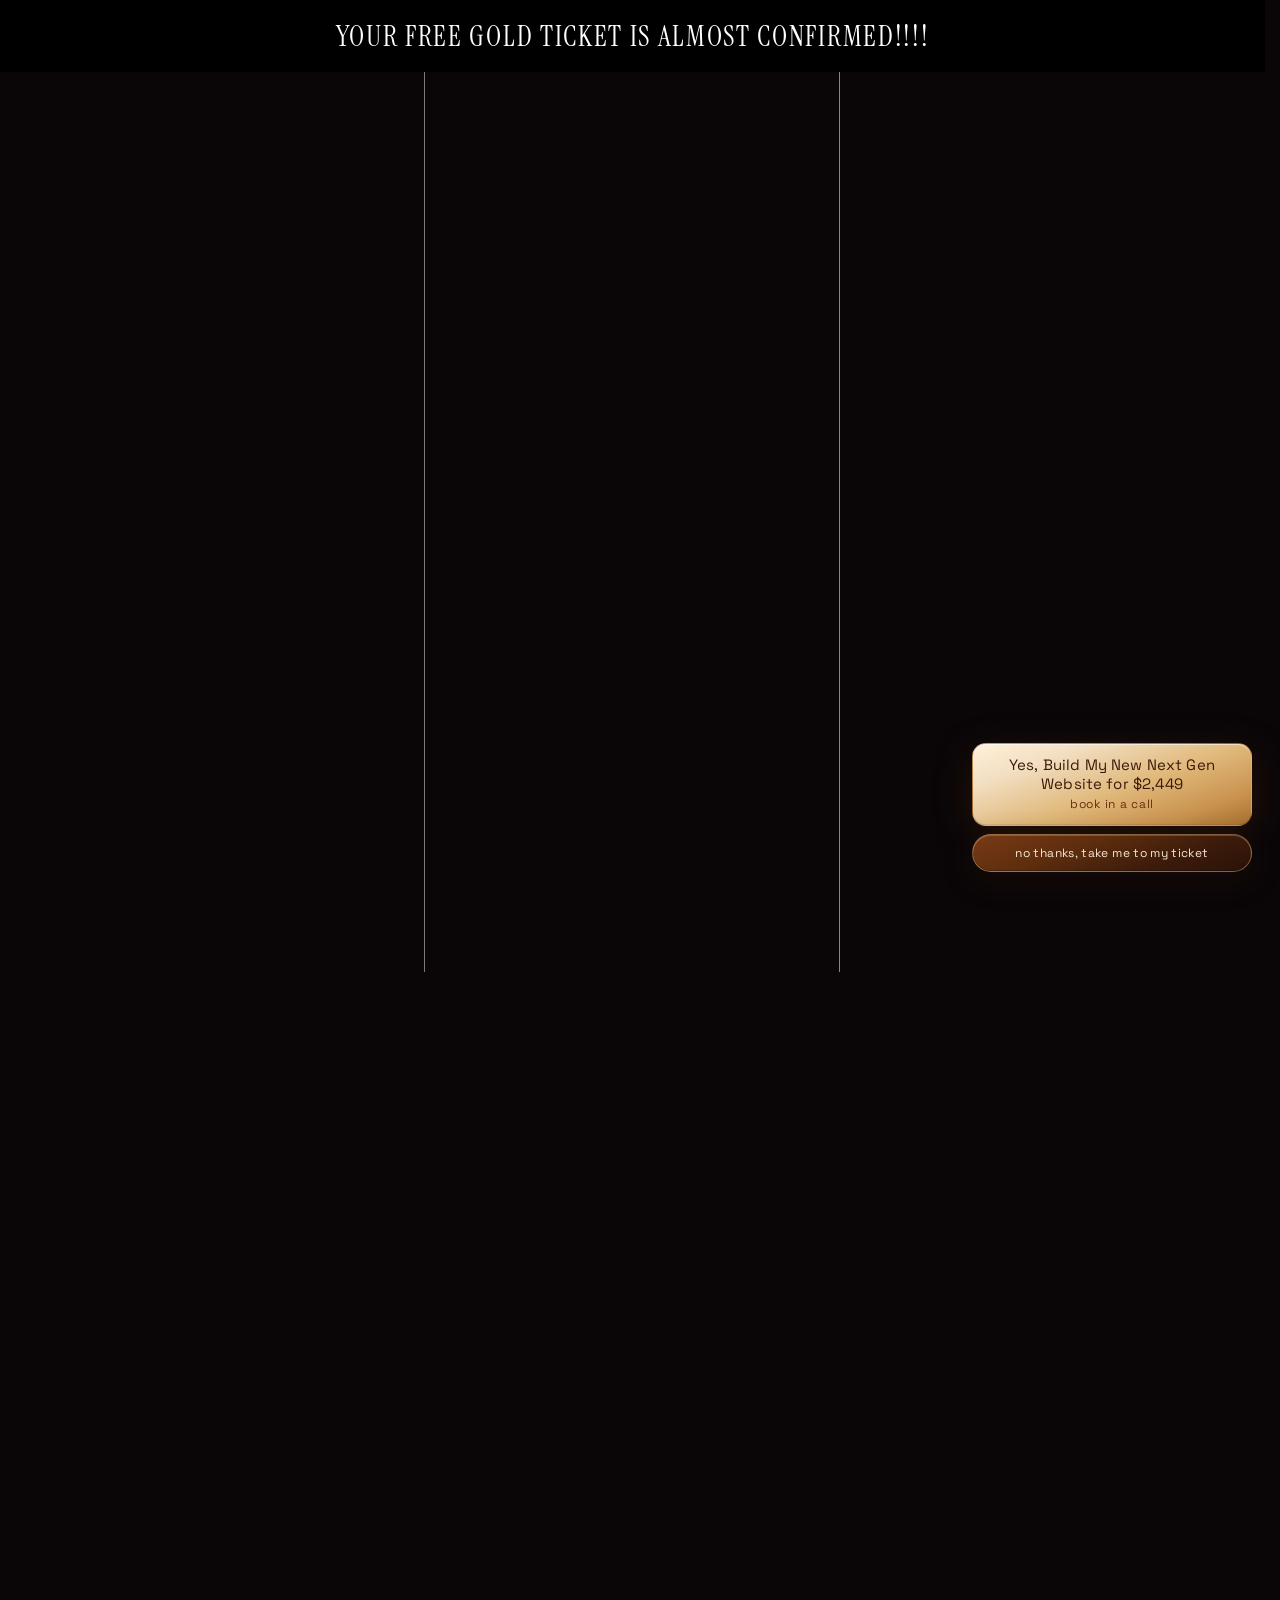
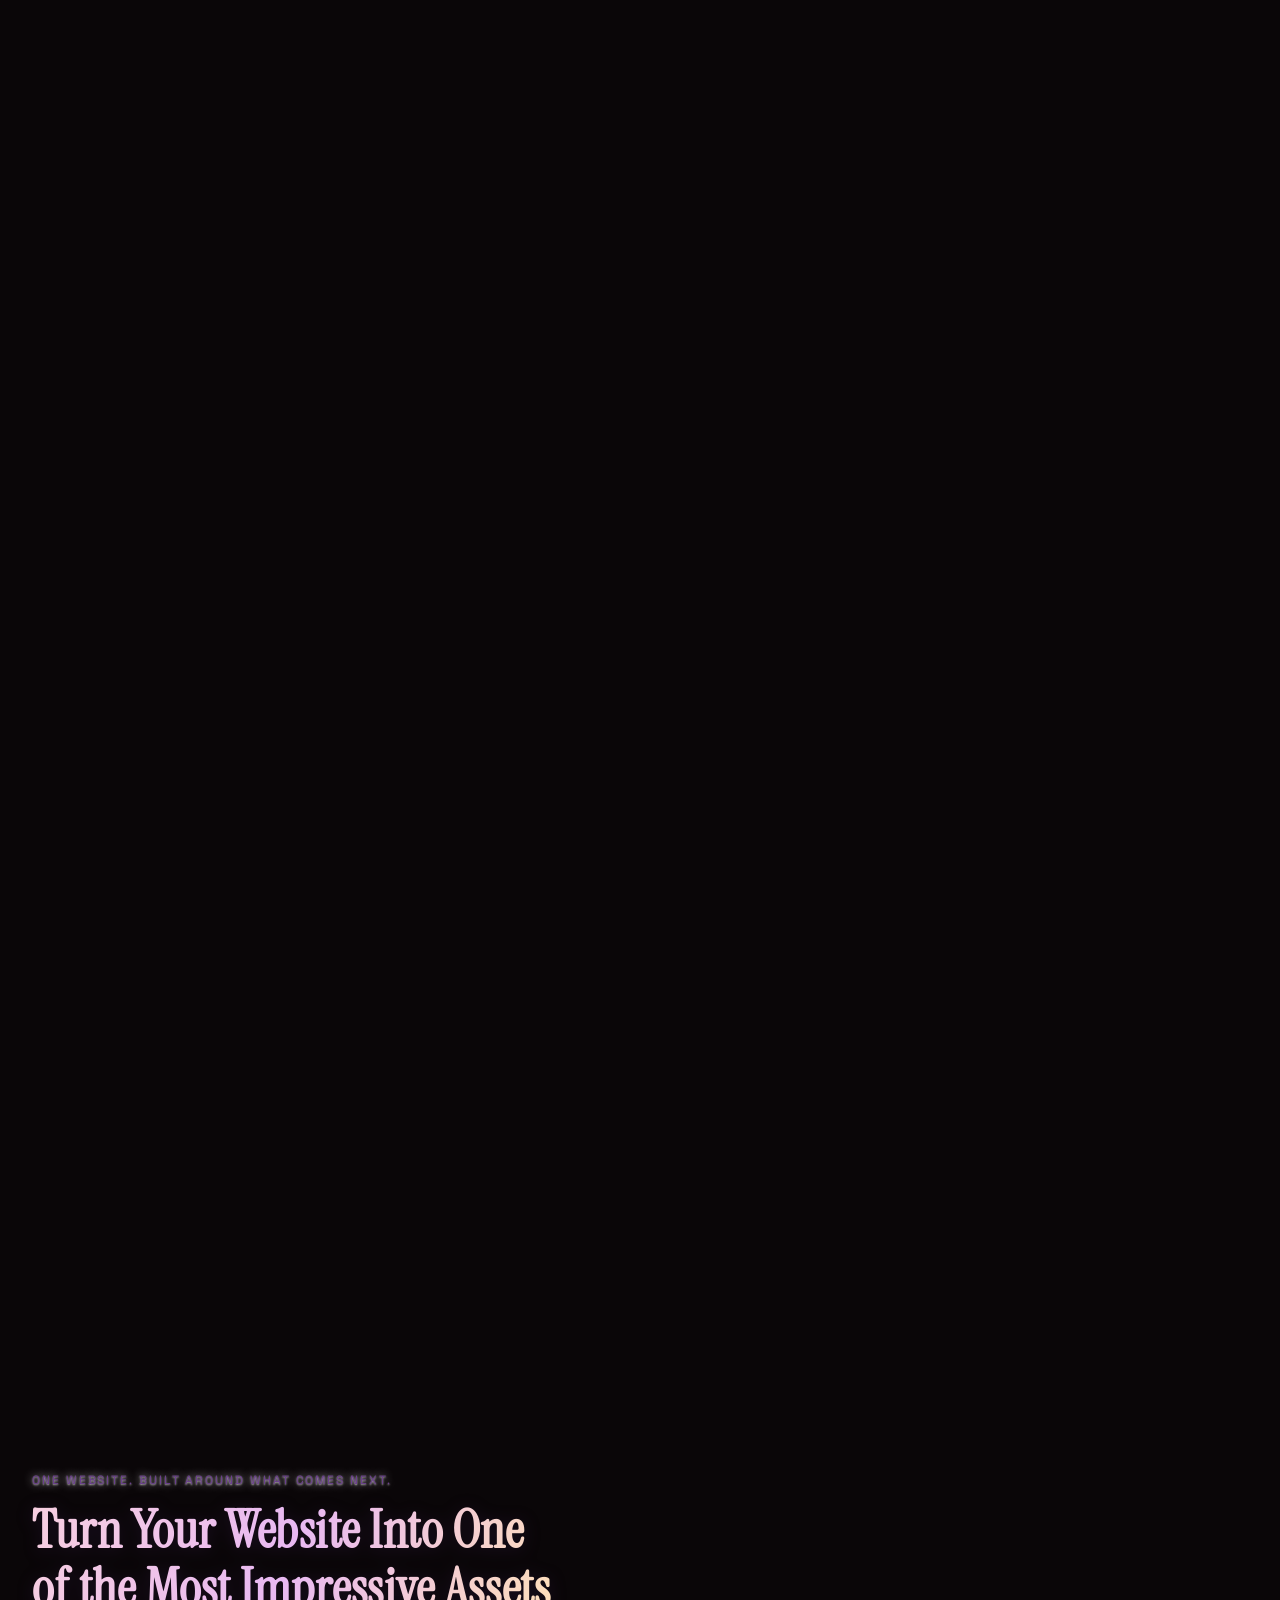
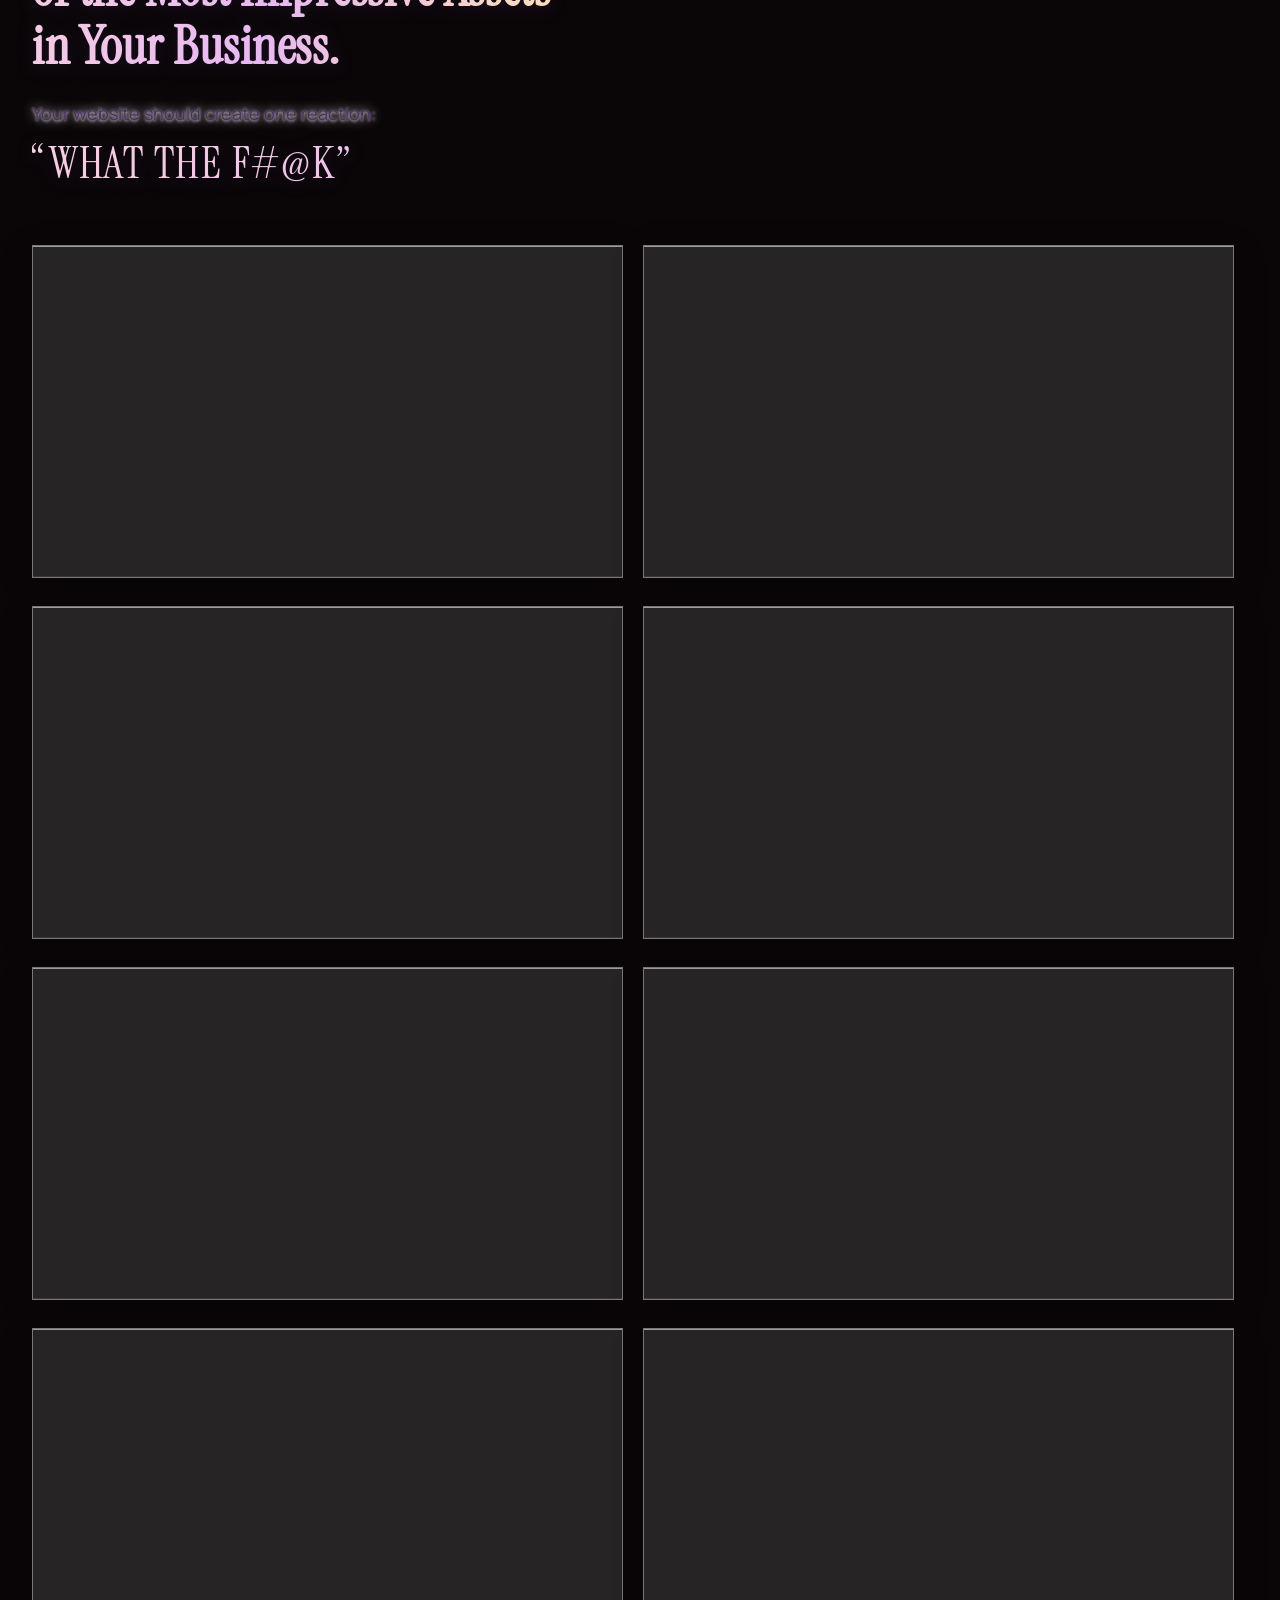
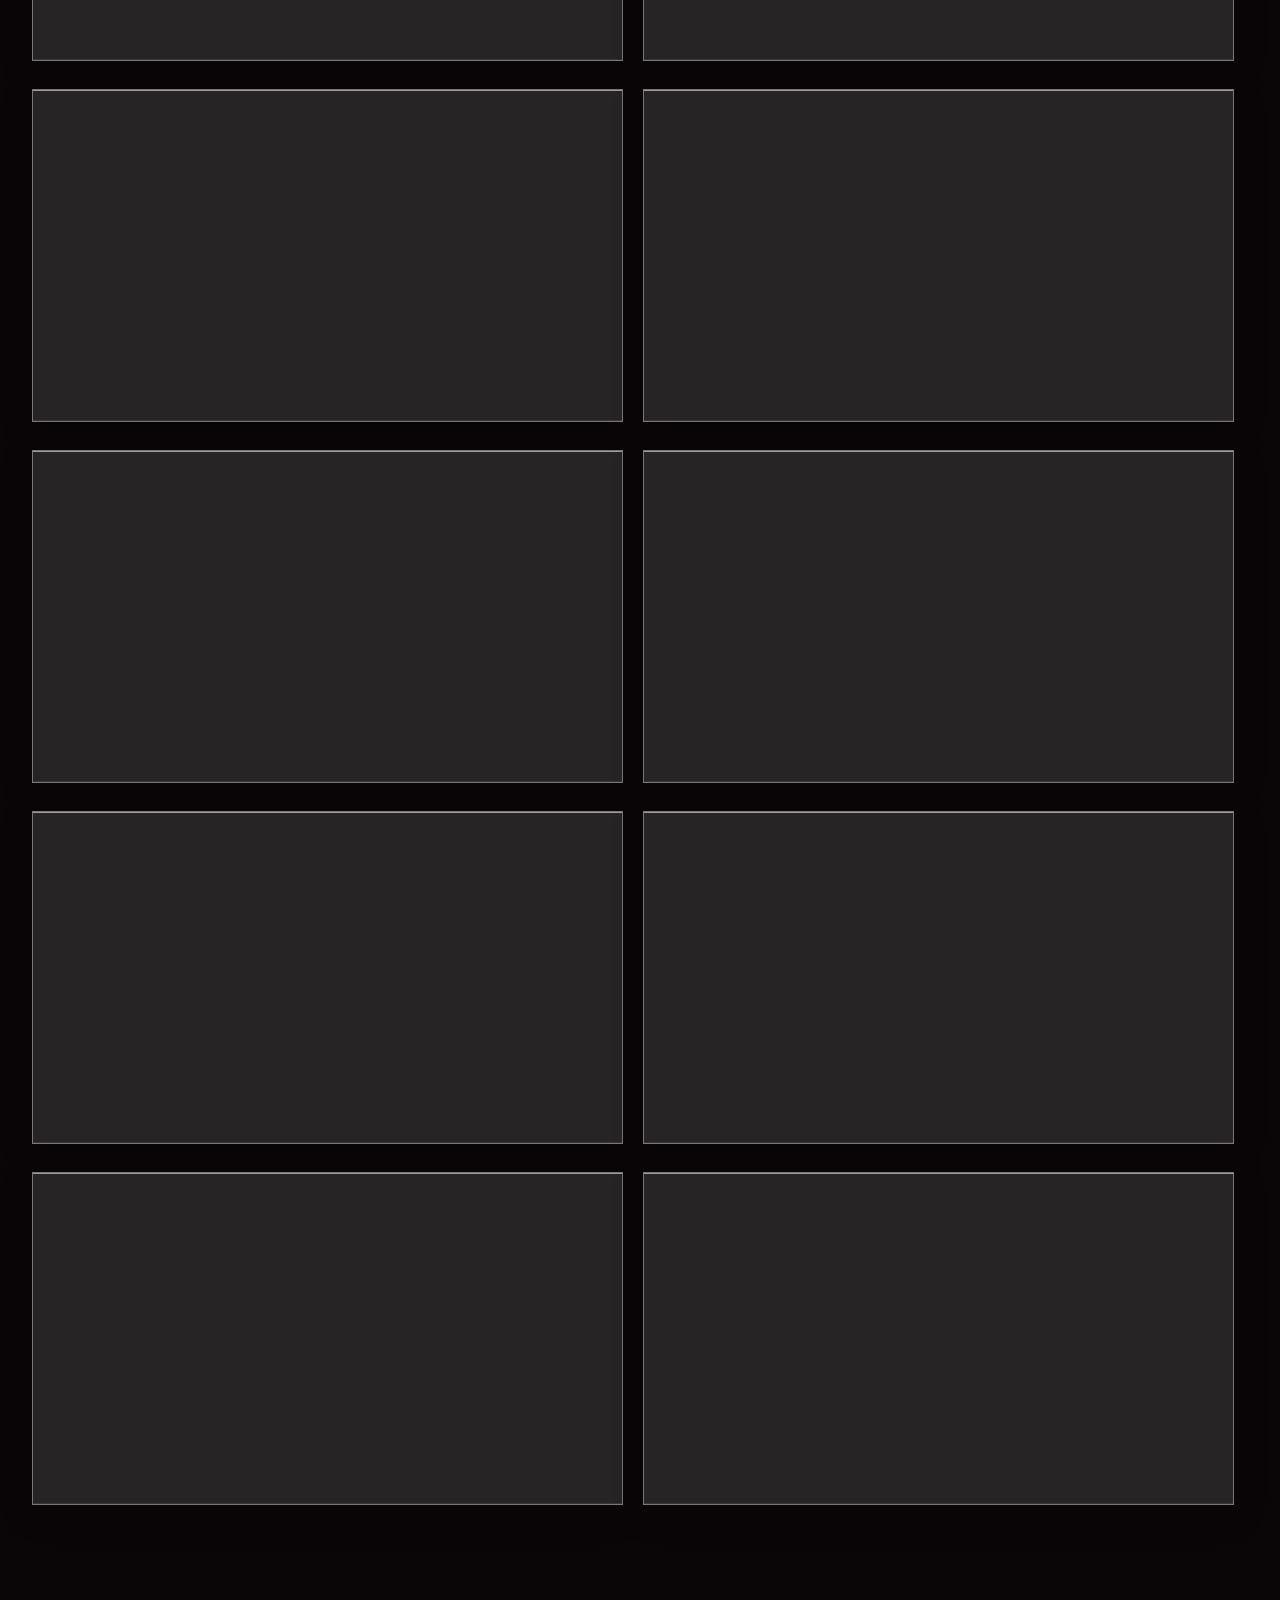
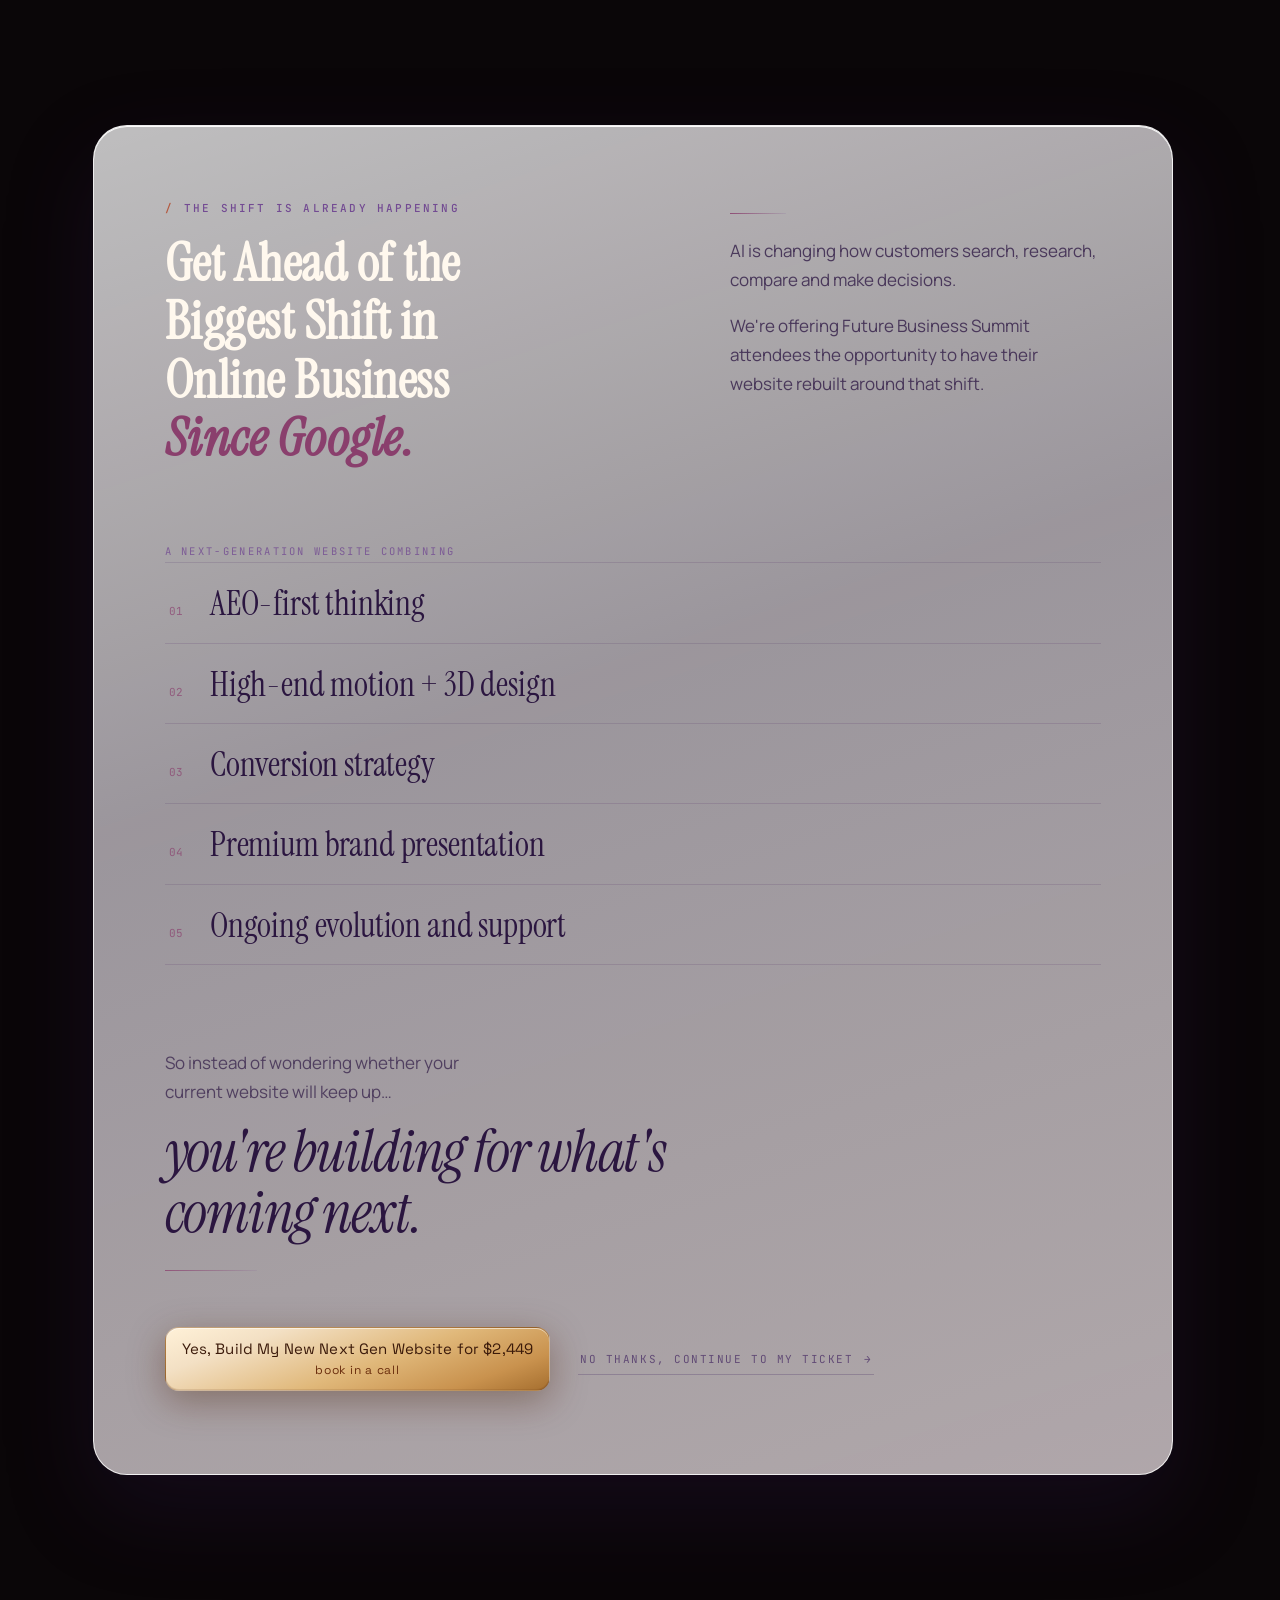
==== index.html @ 2cc58729 "Add branded load screen that masks initial asset loading. Show a spinner and FUTURE BUSINESS SUMMIT " ====
<!DOCTYPE html>
<html lang="en" class="fbs-loading">
<head>
  <meta charset="UTF-8" />
  <meta name="viewport" content="width=device-width, initial-scale=1.0" />
  <title>Future Business Summit — Exclusive $2,499 Website Offer</title>
  <meta name="description" content="Future Business Summit exclusive: unlock a cinematic 2028-ready website experience for $2,499. Book a call to claim your spot before your gold ticket is confirmed." />
  <meta name="application-name" content="Future Business Summit" />
  <meta name="apple-mobile-web-app-title" content="Future Business Summit" />
  <meta name="theme-color" content="#0a0608" />
  <meta property="og:title" content="Future Business Summit — Exclusive $2,499 Website Offer" />
  <meta property="og:description" content="Unlock a cinematic, conversion-focused website built for how customers discover businesses in 2028. Exclusive Future Business Summit offer — $2,499." />
  <meta property="og:type" content="website" />
  <meta property="og:site_name" content="Future Business Summit" />
  <meta name="twitter:card" content="summary_large_image" />
  <meta name="twitter:title" content="Future Business Summit — Exclusive $2,499 Website Offer" />
  <meta name="twitter:description" content="Unlock a cinematic, conversion-focused website for $2,499. Exclusive Future Business Summit offer — book a call to claim your spot." />
  <link rel="icon" href="favicon.svg" type="image/svg+xml" />
  <link rel="apple-touch-icon" href="favicon.svg" />
  <link rel="preconnect" href="https://fonts.googleapis.com" />
  <link rel="preconnect" href="https://fonts.gstatic.com" crossorigin />
  <link rel="preconnect" href="https://assets.cdn.filesafe.space" crossorigin />
  <link rel="preconnect" href="https://flick-award-65707097.figma.site" crossorigin />
  <link rel="dns-prefetch" href="https://cdn.jsdelivr.net" />
  <link href="https://fonts.googleapis.com/css2?family=Instrument+Serif:ital,wght@0,400;1,400&family=Manrope:wght@400;500;600;700&family=Space+Grotesk:wght@400;500;600&family=JetBrains+Mono:wght@400;500&display=swap" rel="stylesheet" />
  <link rel="stylesheet" href="styles.css" />
  <noscript>
    <style>
      .fbs-preloader { display: none !important; }
      html.fbs-loading { overflow: auto !important; }
    </style>
  </noscript>
</head>
<body>
  <div class="fbs-preloader" id="fbs-preloader" role="status" aria-live="polite" aria-label="Loading Future Business Summit">
    <div class="fbs-preloader-inner">
      <span class="fbs-loader" aria-hidden="true">
        <span class="fbs-loader-box"></span>
        <span class="fbs-loader-box fbs-loader-box-delay"></span>
      </span>

      <p class="fbs-preloader-line fbs-preloader-line-a">FUTURE</p>
      <p class="fbs-preloader-line fbs-preloader-line-b">BUSINESS SUMMIT</p>
    </div>

    <div class="fbs-preloader-progress" aria-hidden="true"><span id="fbs-preloader-bar"></span></div>
  </div>

  <section class="ticket-banner" aria-label="Gold ticket confirmation">
    <p class="ticket-banner-text">YOUR FREE GOLD TICKET IS ALMOST CONFIRMED!!!!</p>
  </section>

  <!-- One continuous sky for portal + portfolio (no section seam) -->
  <div class="fbs-shared-sky" data-ref="sharedSky" aria-hidden="true">
    <div class="wonder-world" data-ref="world">
      <img src="https://flick-award-65707097.figma.site/_assets/v11/4f4f0651516e75fbfeebf87e12be372c0683a7fd.png" alt="" decoding="async" fetchpriority="high" />
    </div>
    <div class="wonder-clouds" data-ref="clouds">
      <img src="https://flick-award-65707097.figma.site/_assets/v11/fb811f79bccceab1c4cdbb81b5524632cffc9c52.png" alt="" decoding="async" loading="lazy" />
    </div>
  </div>

  <div id="wonder-experience">
    <div class="wonder-sticky">

      <!-- PORTAL -->
      <div class="wonder-portal" data-ref="portal">
        <img src="https://flick-award-65707097.figma.site/_assets/v11/bbc8d4f1308d5df012c4b0a657b44c6d92609c24.png" alt="" decoding="async" fetchpriority="high" />
      </div>

      <!-- CURTAIN LEFT -->
      <div class="wonder-curtain wonder-curtain-left" data-ref="curtainLeft">
        <img src="https://flick-award-65707097.figma.site/_assets/v11/535b5bc4f8b600a7758bc74dc3540f405f0b89a6.png" alt="" decoding="async" fetchpriority="high" />
      </div>

      <!-- CURTAIN RIGHT -->
      <div class="wonder-curtain wonder-curtain-right" data-ref="curtainRight">
        <img src="https://flick-award-65707097.figma.site/_assets/v11/ab14033a7fe6dcedbae303726331b6a26d9d201c.png" alt="" decoding="async" fetchpriority="high" />
      </div>

      <!-- SCENE 1 UI -->
      <div class="wonder-scene1" data-ref="scene1">

        <!-- DESKTOP (xl+) -->
        <div class="wonder-s1-desktop">
          <div class="wonder-s1-heading wonder-enter" data-enter="heading">
            <h1>EXCLUSIVE FUTURE BUSINESS SUMMIT OFFER</h1>
            <p class="wonder-subhead">Give Your Business a Website That Feels Like 2028, Not 2018.</p>
            <p class="wonder-body">A premium, next-generation website with cinematic motion, 3D experiences, conversion-focused design, and AEO built in.</p>
          </div>
          <div class="wonder-s1-cards wonder-enter wonder-hero-videos" data-enter="cards"></div>
        </div>

        <!-- TABLET -->
        <div class="wonder-s1-tablet wonder-enter" data-enter="heading">
          <h1>EXCLUSIVE FUTURE BUSINESS SUMMIT OFFER</h1>
          <p class="wonder-subhead">Give Your Business a Website That Feels Like 2028, Not 2018.</p>
          <p class="wonder-body">A premium, next-generation website with cinematic motion, 3D experiences, conversion-focused design, and AEO built in.</p>
          <div class="wonder-s1-cards-tablet wonder-hero-videos"></div>
        </div>

        <!-- MOBILE -->
        <div class="wonder-s1-mobile wonder-enter" data-enter="heading">
          <div class="wonder-s1-mobile-copy">
            <h1>EXCLUSIVE FUTURE BUSINESS SUMMIT OFFER</h1>
            <p class="wonder-subhead">Give Your Business a Website That Feels Like 2028, Not 2018.</p>
            <p class="wonder-body">A premium, next-generation website with cinematic motion, 3D experiences, conversion-focused design, and AEO built in.</p>
          </div>
          <div class="wonder-s1-cards-mobile wonder-hero-videos"></div>
        </div>

        <!-- SLIDER DOTS -->
        <div class="wonder-dots wonder-enter" data-enter="dots">
          <span class="wonder-dot wonder-dot-active"></span>
          <span class="wonder-dot"></span>
          <span class="wonder-dot"></span>
          <span class="wonder-dot"></span>
        </div>

        <!-- SCROLL CUE -->
        <div class="wonder-scroll-cue wonder-enter" data-enter="cue">
          <span class="wonder-scroll-label">SCROLL AND SEE OUR PROJECTS AND WHAT WE CAN BUILD</span>
          <span class="wonder-scroll-chevron">
            <svg width="12" height="8" viewBox="0 0 12 8" fill="none" xmlns="http://www.w3.org/2000/svg">
              <path d="M1 1.5l5 4.5 5-4.5" stroke="rgba(255,255,255,0.7)" stroke-width="1.5" stroke-linecap="round" stroke-linejoin="round"/>
            </svg>
          </span>
        </div>
      </div>

      <!-- SCENE 2 UI — cloudy reveal after portal -->
      <div class="wonder-scene2" data-ref="scene2">
        <div class="wonder-s2-header">
          <h2>HOW 2028 WEBSITES LOOKS LIKE</h2>
          <p>Built to impress your audience. Built to be understood by AI. Built to evolve.</p>
          <p class="wonder-scroll-work">SCROLL AND SEE OUR PROJECTS AND WHAT WE CAN BUILD</p>
        </div>
      </div>

    </div>
  </div>

  <!-- Always-floating CTAs -->
  <div class="wonder-float-ctas">
    <a href="https://api.leadconnectorhq.com/widget/bookings/veres-reveur-personal-calendar-g52rwhburwkmako" class="wonder-offer-btn" target="_blank" rel="noopener noreferrer">
      <span class="wonder-offer-btn-title wonder-offer-btn-title-full">Yes, Build My New Next Gen Website for $2,449</span>
      <span class="wonder-offer-btn-title wonder-offer-btn-title-short">Yes, Build My Website for $2,449</span>
      <span class="wonder-offer-btn-sub">book in a call</span>
    </a>
    <a href="https://theprojectstarlit.com/gold-next-steps" class="wonder-ticket-btn">no thanks, take me to my ticket</a>
  </div>

  <!-- Same sky continues underneath — only content changes -->
  <main class="fbs-page">
    <section class="fbs-section fbs-portfolio" id="fbs-portfolio">
      <div class="fbs-portfolio-inner">
        <p class="fbs-eyebrow">One Website. Built Around What Comes Next.</p>
        <h2 class="fbs-gradient-text">Turn Your Website Into One of the Most Impressive Assets in Your Business.</h2>
        <p class="fbs-lead">Your website should create one reaction:</p>
        <p class="fbs-reaction fbs-gradient-text">“WHAT THE F#@K”</p>

        <div class="fbs-portfolio-grid" id="fbs-portfolio-grid"></div>

        <section class="fbs-shift" id="fbs-shift" aria-labelledby="fbs-shift-heading">
          <div class="fbs-shift-veil" aria-hidden="true"></div>

          <div class="fbs-shift-top">
            <div class="fbs-shift-headline">
              <p class="fbs-shift-kicker">
                <span class="fbs-shift-kicker-mark">/</span> The shift is already happening
              </p>
              <h2 id="fbs-shift-heading" class="fbs-shift-title">
                Get Ahead of the Biggest Shift in Online Business
                <em>Since Google.</em>
              </h2>
            </div>

            <div class="fbs-shift-note">
              <span class="fbs-shift-note-rule" aria-hidden="true"></span>
              <p class="fbs-shift-body">
                AI is changing how customers search, research, compare and make decisions.
              </p>
              <p class="fbs-shift-body">
                We're offering Future Business Summit attendees the opportunity to have their
                website rebuilt around that shift.
              </p>
            </div>
          </div>

          <div class="fbs-shift-index">
            <p class="fbs-shift-index-label">A next-generation website combining</p>
            <ol class="fbs-shift-list">
              <li><span class="fbs-shift-num">01</span><span class="fbs-shift-item">AEO-first thinking</span></li>
              <li><span class="fbs-shift-num">02</span><span class="fbs-shift-item">High-end motion + 3D design</span></li>
              <li><span class="fbs-shift-num">03</span><span class="fbs-shift-item">Conversion strategy</span></li>
              <li><span class="fbs-shift-num">04</span><span class="fbs-shift-item">Premium brand presentation</span></li>
              <li><span class="fbs-shift-num">05</span><span class="fbs-shift-item">Ongoing evolution and support</span></li>
            </ol>
          </div>

          <div class="fbs-shift-outro">
            <p class="fbs-shift-close">
              So instead of wondering whether your current website will keep up…
            </p>
            <p class="fbs-shift-close-em">
              you're building for what's coming next.
            </p>
          </div>

          <div class="fbs-shift-actions">
            <a
              href="https://api.leadconnectorhq.com/widget/bookings/veres-reveur-personal-calendar-g52rwhburwkmako"
              class="wonder-offer-btn fbs-shift-offer"
              target="_blank"
              rel="noopener noreferrer"
            >
              <span class="wonder-offer-btn-title">Yes, Build My New Next Gen Website for $2,449</span>
              <span class="wonder-offer-btn-sub">book in a call</span>
            </a>
            <a href="https://theprojectstarlit.com/gold-next-steps" class="fbs-shift-ticket">
              <span>No thanks, continue to my ticket</span>
              <span class="fbs-shift-ticket-arrow" aria-hidden="true">→</span>
            </a>
          </div>
        </section>
      </div>
    </section>
  </main>

  <script src="preloader.js" defer></script>
  <script src="https://cdn.jsdelivr.net/npm/lenis@1.1.18/dist/lenis.min.js" defer></script>
  <script src="script.js" defer></script>
  <script src="cursor-follower.js" defer></script>
</body>
</html>
---- styles.css ----
/* Cursor trail overlay — never intercepts clicks / scroll */
#cursor-follower {
  position: fixed;
  inset: 0;
  z-index: 120;
  pointer-events: none;
  overflow: hidden;
}

#cursor-follower svg {
  display: block;
  width: 100%;
  height: 100%;
  overflow: visible;
}

*, *::before, *::after { box-sizing: border-box; }

html, body {
  background: #0a0608;
  scroll-behavior: auto;
  margin: 0;
  padding: 0;
}

body {
  font-family: 'Manrope', sans-serif;
  -webkit-font-smoothing: antialiased;
}

html {
  scrollbar-gutter: stable;
}

/* Lenis — keep native scroll height, avoid fighting browser smooth-scroll */
html.lenis,
html.lenis body {
  height: auto;
}

.lenis.lenis-smooth {
  scroll-behavior: auto !important;
}

.lenis.lenis-stopped {
  overflow: hidden;
}

/* ── Preloader ── */
html.fbs-loading,
html.fbs-loading body {
  overflow: hidden;
}

.fbs-preloader {
  position: fixed;
  inset: 0;
  z-index: 999;
  display: flex;
  flex-direction: column;
  align-items: center;
  justify-content: center;
  background:
    radial-gradient(ellipse 70% 55% at 50% 42%, rgba(58, 22, 62, 0.55) 0%, rgba(10, 6, 8, 0) 70%),
    #07040a;
  opacity: 1;
  transition: opacity 0.9s cubic-bezier(0.22, 1, 0.36, 1);
}

.fbs-preloader.is-done {
  opacity: 0;
  pointer-events: none;
}

.fbs-preloader.is-hidden {
  display: none;
}

.fbs-preloader-inner {
  display: flex;
  flex-direction: column;
  align-items: center;
  text-align: center;
  transform: translateY(0) scale(1);
  transition:
    transform 1.1s cubic-bezier(0.22, 1, 0.36, 1),
    opacity 0.7s ease;
}

.fbs-preloader.is-done .fbs-preloader-inner {
  transform: translateY(-10px) scale(1.04);
  opacity: 0;
}

.fbs-preloader-line {
  margin: 0;
  font-family: 'Instrument Serif', serif;
  line-height: 1;
  color: #fff8ee;
  text-transform: uppercase;
  opacity: 0;
  animation: fbs-preloader-rise 1s cubic-bezier(0.22, 1, 0.36, 1) forwards;
}

.fbs-preloader-line-a {
  margin-top: 40px;
  font-size: clamp(20px, 3.4vw, 30px);
  letter-spacing: 0.2em;
  text-indent: 0.2em;
  animation-delay: 0.34s;
}

.fbs-preloader-line-b {
  margin-top: 8px;
  font-size: clamp(11px, 1.5vw, 14px);
  letter-spacing: 0.3em;
  text-indent: 0.3em;
  color: rgba(255, 245, 235, 0.8);
  animation-delay: 0.48s;
}

/* luma-spin — dual rotating squares */
.fbs-loader {
  position: relative;
  display: block;
  width: 58px;
  aspect-ratio: 1;
  opacity: 0;
  animation: fbs-preloader-fade 0.9s ease 0.1s forwards;
}

.fbs-loader-box {
  position: absolute;
  border-radius: 50px;
  box-shadow: inset 0 0 0 3px rgba(255, 248, 238, 0.92);
  animation: fbs-loaderAnim 2.5s infinite;
}

.fbs-loader-box-delay {
  animation-delay: -1.25s;
  box-shadow: inset 0 0 0 3px rgba(240, 206, 160, 0.85);
}

@keyframes fbs-loaderAnim {
  0% { inset: 0 30px 30px 0; }
  12.5% { inset: 0 30px 0 0; }
  25% { inset: 30px 30px 0 0; }
  37.5% { inset: 30px 0 0 0; }
  50% { inset: 30px 0 0 30px; }
  62.5% { inset: 0 0 0 30px; }
  75% { inset: 0 0 30px 30px; }
  87.5% { inset: 0 0 30px 0; }
  100% { inset: 0 30px 30px 0; }
}

.fbs-preloader-progress {
  position: absolute;
  bottom: 0;
  left: 0;
  right: 0;
  height: 2px;
  background: rgba(255, 248, 238, 0.08);
  overflow: hidden;
}

.fbs-preloader-progress span {
  display: block;
  width: 0%;
  height: 100%;
  background: linear-gradient(90deg, #8a4a2a 0%, #e0b87a 55%, #fff3dc 100%);
  box-shadow: 0 0 14px rgba(224, 184, 122, 0.6);
  transition: width 0.45s cubic-bezier(0.22, 1, 0.36, 1);
}

@keyframes fbs-preloader-rise {
  from {
    opacity: 0;
    transform: translateY(16px);
  }
  to {
    opacity: 1;
    transform: translateY(0);
  }
}

@keyframes fbs-preloader-fade {
  to {
    opacity: 1;
  }
}

@media (max-width: 767px) {
  .fbs-preloader-line-a {
    margin-top: 32px;
    letter-spacing: 0.16em;
    text-indent: 0.16em;
  }

  .fbs-preloader-line-b {
    letter-spacing: 0.22em;
    text-indent: 0.22em;
  }

  .fbs-loader {
    width: 46px;
  }

  @keyframes fbs-loaderAnim {
    0% { inset: 0 25px 25px 0; }
    12.5% { inset: 0 25px 0 0; }
    25% { inset: 25px 25px 0 0; }
    37.5% { inset: 25px 0 0 0; }
    50% { inset: 25px 0 0 25px; }
    62.5% { inset: 0 0 0 25px; }
    75% { inset: 0 0 25px 25px; }
    87.5% { inset: 0 0 25px 0; }
    100% { inset: 0 25px 25px 0; }
  }
}

@media (prefers-reduced-motion: reduce) {
  .fbs-preloader-line,
  .fbs-loader {
    animation-delay: 0s;
    animation-duration: 0.01s;
    opacity: 1;
  }

  .fbs-loader-box {
    animation-duration: 4s;
  }
}

@keyframes wonder-bobUp {
  0%, 100% { transform: translateY(0); }
  50% { transform: translateY(-6px); }
}

/* ── Gold ticket banner ── */
.ticket-banner {
  position: relative;
  z-index: 100;
  display: flex;
  align-items: center;
  justify-content: center;
  min-height: 72px;
  padding: 18px 24px;
  background: #000;
}

.ticket-banner-text {
  margin: 0;
  max-width: 1100px;
  text-align: center;
  font-family: 'Instrument Serif', serif;
  font-size: clamp(16px, 2.8vw, 28px);
  line-height: 1.25;
  letter-spacing: 0.06em;
  text-transform: uppercase;
  color: #fff;
}

@media (max-width: 767px) {
  .ticket-banner {
    min-height: 64px;
    padding: 16px 16px;
  }

  .ticket-banner-text {
    letter-spacing: 0.04em;
  }
}

/* ── Shared sky (fixed) — one continuous world behind portal + cards ── */
.fbs-shared-sky {
  position: fixed;
  inset: 0;
  z-index: 0;
  overflow: hidden;
  pointer-events: none;
  background: #0a0608;
}

/* ── Outer scrollytelling container ── */
#wonder-experience {
  position: relative;
  z-index: 1;
  height: 320vh;
  width: 100%;
  background: transparent;
}

.wonder-sticky {
  position: sticky;
  top: 0;
  width: 100%;
  height: 100vh;
  overflow: hidden;
  background: transparent;
  /* Promote sticky stage to its own layer for steadier scroll transforms */
  transform: translateZ(0);
  backface-visibility: hidden;
}

/* ── Layers ── */
.wonder-world {
  position: absolute;
  inset: 0;
  will-change: transform, opacity;
  backface-visibility: hidden;
}

.wonder-world img {
  width: 100%;
  height: 100%;
  object-fit: cover;
  display: block;
}

.wonder-clouds {
  position: absolute;
  bottom: 0;
  left: 0;
  right: 0;
  z-index: 10;
  will-change: transform, opacity;
  backface-visibility: hidden;
}

.wonder-clouds img {
  width: 100%;
  height: auto;
  display: block;
}

.wonder-portal {
  position: absolute;
  /* Oversized so mouse-parallax never reveals the fixed sky at the edges */
  inset: -18%;
  z-index: 15;
  will-change: transform, opacity;
  backface-visibility: hidden;
}

.wonder-portal img {
  width: 100%;
  height: 100%;
  object-fit: cover;
  /* Aperture sits near 52% / 38% — keep crop + zoom origin aligned */
  object-position: 52% 38%;
  display: block;
}

@media (max-width: 767px) {
  .wonder-portal {
    /*
      Tall phones crop sides harder with object-fit: cover.
      Extra horizontal bleed keeps the aperture optically centered
      without a JS translate bias that breaks across aspect ratios.
    */
    inset: -22% -42% -22% -42%;
  }

  .wonder-portal img {
    object-position: 52% 38%;
  }

  .fbs-shared-sky .wonder-world img {
    object-position: 52% 42%;
  }

  .wonder-curtain-left img {
    object-position: 85% center;
  }

  .wonder-curtain-right img {
    object-position: 15% center;
  }
}

.wonder-curtain {
  position: absolute;
  inset: -18%;
  z-index: 16;
  will-change: transform;
  transition: transform 1.8s cubic-bezier(0.16, 1, 0.3, 1);
}

.wonder-curtain img {
  width: 100%;
  height: 100%;
  object-fit: cover;
  display: block;
}

.wonder-curtain-left img {
  object-position: right center;
}

.wonder-curtain-right img {
  object-position: left center;
}

/* ── Scene 1 ── */
.wonder-scene1 {
  position: absolute;
  inset: 0;
  z-index: 20;
  /* Opacity driven by rAF — no CSS transition (avoids fighting the lerp) */
  opacity: 1;
  will-change: opacity;
}

.wonder-scene2 {
  opacity: 0;
  will-change: opacity;
}

/* Entrance helpers */
.wonder-enter {
  opacity: 0;
  transition: opacity 0.9s ease, transform 0.9s ease;
}

.wonder-enter[data-enter="heading"] {
  transform: translateY(24px);
  transition-delay: 0.3s;
}

.wonder-s1-desktop .wonder-s1-heading.wonder-enter {
  transform: translateY(calc(-50% + 24px));
}

.wonder-s1-desktop .wonder-s1-cards.wonder-enter {
  transform: translateY(calc(-50% + 32px));
  transition-delay: 0.55s;
}

.wonder-enter[data-enter="dots"] {
  transition: opacity 0.9s ease;
  transition-delay: 0.8s;
}

.wonder-enter[data-enter="cue"] {
  transform: translateX(-50%) translateY(20px);
  transition-delay: 0.9s;
}

.wonder-visible .wonder-enter[data-enter="heading"],
.wonder-visible .wonder-s1-tablet.wonder-enter,
.wonder-visible .wonder-s1-mobile.wonder-enter {
  opacity: 1;
  transform: translateY(0);
}

.wonder-visible .wonder-s1-desktop .wonder-s1-heading.wonder-enter {
  opacity: 1;
  transform: translateY(-50%);
}

.wonder-visible .wonder-s1-desktop .wonder-s1-cards.wonder-enter {
  opacity: 1;
  transform: translateY(-50%);
}

.wonder-visible .wonder-enter[data-enter="dots"] {
  opacity: 1;
}

.wonder-visible .wonder-enter[data-enter="cue"] {
  opacity: 1;
  transform: translateX(-50%) translateY(0);
}

/* Desktop scene 1 — xl+ */
.wonder-s1-desktop {
  display: none;
}

@media (min-width: 1280px) {
  .wonder-s1-desktop {
    display: block;
  }
}

.wonder-s1-heading {
  position: absolute;
  top: 46%;
  left: 60px;
  max-width: 440px;
}

.wonder-s1-heading h1 {
  margin: 0;
  font-family: 'Instrument Serif', serif;
  font-size: clamp(30px, 3.6vw, 44px);
  line-height: 1.1;
  letter-spacing: 0.02em;
  text-transform: uppercase;
  color: #fff;
  text-shadow: 0 2px 24px rgba(0,0,0,0.7), 0 1px 4px rgba(0,0,0,0.9);
}

.wonder-s1-heading .wonder-subhead {
  font-family: 'Space Grotesk', sans-serif;
  font-size: clamp(17px, 1.85vw, 22px);
  line-height: 1.3;
  letter-spacing: -0.01em;
  color: rgba(255,245,235,0.95);
  margin: 16px 0 0;
  max-width: 420px;
  text-shadow: 0 2px 18px rgba(0,0,0,0.7), 0 1px 4px rgba(0,0,0,0.85);
}

.wonder-s1-heading .wonder-body {
  font-family: 'Manrope', sans-serif;
  font-size: 17px;
  line-height: 1.65;
  color: rgba(255,245,235,0.88);
  margin: 16px 0 0;
  max-width: 400px;
  text-shadow:
    0 0 2px rgba(0, 0, 0, 0.95),
    0 1px 3px rgba(0, 0, 0, 0.9),
    0 2px 10px rgba(0, 0, 0, 0.85),
    0 4px 22px rgba(0, 0, 0, 0.75),
    0 0 28px rgba(0, 0, 0, 0.55);
}

.wonder-s1-cards {
  position: absolute;
  right: 40px;
  top: 50%;
  display: grid;
  grid-template-columns: repeat(2, 260px);
  gap: 12px;
  align-items: center;
}

/* Hero landscape video cards (desktop / tablet / mobile) */
.wonder-hero-video-card {
  position: relative;
  flex-shrink: 0;
  width: 260px;
  height: 146px;
  border-radius: 28px;
  overflow: hidden;
  border: 1px solid rgba(255, 255, 255, 0.28);
  background: rgba(255, 255, 255, 0.08);
  backdrop-filter: blur(20px) saturate(160%);
  -webkit-backdrop-filter: blur(20px) saturate(160%);
  box-shadow: 0 8px 32px rgba(0, 0, 0, 0.45);
}

.wonder-hero-video-media {
  width: 100%;
  height: 100%;
  object-fit: cover;
  object-position: center;
  display: block;
  pointer-events: none;
}

/* Shared card styles (legacy helpers) */
.wonder-card {
  position: relative;
  border: none;
  padding: 0;
  border-radius: 28px;
  box-shadow: 0 8px 32px rgba(0,0,0,0.45);
  overflow: hidden;
  cursor: pointer;
  background-size: cover;
  background-position: center;
  width: 158px;
  height: 158px;
  flex-shrink: 0;
}

.wonder-card-grad {
  position: absolute;
  left: 0;
  right: 0;
  bottom: 0;
  height: 60%;
  background: linear-gradient(to top, rgba(0,0,0,0.72) 0%, rgba(0,0,0,0.18) 60%, transparent 100%);
  pointer-events: none;
}

.wonder-card-grad-simple {
  background: linear-gradient(to top, rgba(0,0,0,0.72) 0%, transparent 100%);
}

.wonder-card-blur {
  position: absolute;
  left: 0;
  right: 0;
  bottom: 0;
  height: 44%;
  backdrop-filter: blur(6px);
  -webkit-backdrop-filter: blur(6px);
  mask-image: linear-gradient(to top, black 40%, transparent 100%);
  -webkit-mask-image: linear-gradient(to top, black 40%, transparent 100%);
  pointer-events: none;
}

.wonder-card-content {
  position: absolute;
  bottom: 12px;
  left: 12px;
  right: 12px;
  display: flex;
  align-items: center;
  gap: 8px;
  z-index: 1;
}

.wonder-card-content-col {
  flex-direction: column;
  align-items: flex-start;
  gap: 2px;
}

.wonder-play-btn {
  display: flex;
  align-items: center;
  justify-content: center;
  width: 30px;
  height: 30px;
  border-radius: 50%;
  background: rgba(255,255,255,0.88);
  flex-shrink: 0;
}

.wonder-card-label {
  font-family: 'Space Grotesk', sans-serif;
  font-size: 18px;
  color: #fff;
  line-height: 1.3;
  text-align: left;
}

.wonder-card-label-soft {
  color: rgba(255,255,255,0.9);
}

.wonder-card-num {
  font-family: 'JetBrains Mono', monospace;
  font-size: 36px;
  color: #fff;
  line-height: 1;
  text-shadow: 0 2px 10px rgba(0,0,0,0.4);
}

/* Tablet scene 1 */
.wonder-s1-tablet {
  display: none;
  flex-direction: column;
  align-items: center;
  gap: 28px;
  padding: 80px 32px 96px;
  text-align: center;
  height: 100%;
  box-sizing: border-box;
}

@media (min-width: 768px) and (max-width: 1279px) {
  .wonder-s1-tablet {
    display: flex;
  }
}

.wonder-s1-tablet h1 {
  margin: 0;
  font-family: 'Instrument Serif', serif;
  font-size: clamp(28px, 4.2vw, 40px);
  letter-spacing: 0.02em;
  line-height: 1.1;
  text-transform: uppercase;
  color: #3b1a0a;
  max-width: 560px;
}

.wonder-s1-tablet .wonder-subhead {
  font-family: 'Space Grotesk', sans-serif;
  font-size: clamp(22px, 3.2vw, 28px);
  max-width: 520px;
  color: #3b1a0a;
  margin: 0;
  line-height: 1.25;
  letter-spacing: -0.01em;
}

.wonder-s1-tablet .wonder-body {
  font-family: 'Manrope', sans-serif;
  font-size: 16px;
  max-width: 480px;
  color: #5c2d0e;
  margin: 0;
  line-height: 1.6;
}

.wonder-s1-cards-tablet {
  display: grid;
  grid-template-columns: repeat(2, 230px);
  gap: 14px;
  justify-content: center;
  align-items: center;
}

.wonder-s1-tablet .wonder-hero-video-card {
  width: 230px;
  height: 130px;
  border-radius: 22px;
}

.wonder-s1-tablet .wonder-play-btn {
  width: 26px;
  height: 26px;
}

.wonder-s1-tablet .wonder-card-label {
  font-size: 14px;
}

.wonder-s1-tablet .wonder-card-num {
  font-size: 28px;
}

/* Mobile scene 1 */
.wonder-s1-mobile {
  display: none;
  flex-direction: column;
  align-items: center;
  justify-content: flex-start;
  padding: 72px 16px 96px;
  text-align: center;
  height: 100%;
  box-sizing: border-box;
}

@media (max-width: 767px) {
  .wonder-s1-mobile {
    display: flex;
    padding-top: 28px;
  }
}

/* Frosted panel — keeps copy readable over busy portal art */
.wonder-s1-mobile-copy {
  position: relative;
  isolation: isolate;
  overflow: hidden;
  width: min(100%, 360px);
  margin: 0 auto;
  padding: 18px 16px 16px;
  border-radius: 0;
  background: linear-gradient(
    155deg,
    rgba(255, 255, 255, 0.012) 0%,
    rgba(255, 248, 238, 0.006) 45%,
    rgba(255, 255, 255, 0.003) 100%
  );
  backdrop-filter: blur(8px) saturate(120%);
  -webkit-backdrop-filter: blur(8px) saturate(120%);
  border: 1px solid rgba(255, 255, 255, 0.04);
  box-shadow:
    0 6px 20px rgba(20, 8, 0, 0.02),
    inset 0 1px 0 rgba(255, 255, 255, 0.05);
}

.wonder-s1-mobile-copy::before {
  content: '';
  position: absolute;
  inset: 0;
  background: linear-gradient(
    180deg,
    rgba(255, 255, 255, 0.012) 0%,
    rgba(255, 255, 255, 0) 50%
  );
  pointer-events: none;
  z-index: 0;
}

.wonder-s1-mobile-copy > * {
  position: relative;
  z-index: 1;
}

.wonder-s1-mobile h1 {
  margin: 0 auto;
  font-family: 'Instrument Serif', serif;
  font-size: clamp(22px, 5.8vw, 30px);
  letter-spacing: 0.02em;
  line-height: 1.1;
  text-transform: uppercase;
  color: #1f0c04;
  max-width: 340px;
  text-align: center;
}

.wonder-s1-mobile .wonder-subhead {
  font-family: 'Space Grotesk', sans-serif;
  font-size: clamp(22px, 6vw, 28px);
  line-height: 1.2;
  letter-spacing: -0.01em;
  max-width: 340px;
  color: #1f0c04;
  margin: 12px auto 0;
  text-align: center;
  font-weight: 600;
}

.wonder-s1-mobile .wonder-body {
  font-family: 'Manrope', sans-serif;
  font-size: 13px;
  line-height: 1.5;
  max-width: 300px;
  color: #3a1a0c;
  margin: 10px auto 0;
  text-align: center;
}

.wonder-s1-cards-mobile {
  display: grid;
  grid-template-columns: repeat(2, minmax(0, 1fr));
  gap: 10px;
  width: 100%;
  max-width: 360px;
  margin: 18px auto 0;
}

.wonder-s1-mobile .wonder-hero-video-card {
  width: 100%;
  max-width: none;
  height: 96px;
  border-radius: 18px;
  box-shadow: 0 8px 32px rgba(0, 0, 0, 0.5);
}

/* Dots — desktop/tablet only (scroll cue replaces them on mobile) */
.wonder-dots {
  position: absolute;
  bottom: 40px;
  left: 60px;
  display: flex;
  gap: 7px;
  align-items: center;
}

@media (max-width: 767px) {
  .wonder-dots {
    display: none;
  }
}

.wonder-dot {
  display: block;
  height: 4px;
  width: 14px;
  border-radius: 2px;
  background: rgba(255,255,255,0.35);
}

.wonder-dot-active {
  width: 28px;
  background: rgba(255,255,255,0.9);
}

/* Scroll cue — all breakpoints */
.wonder-scroll-cue {
  position: absolute;
  bottom: 36px;
  left: 50%;
  transform: translateX(-50%);
  display: flex;
  flex-direction: column;
  align-items: center;
  gap: 8px;
  z-index: 22;
  pointer-events: none;
}

.wonder-scroll-label {
  font-family: 'JetBrains Mono', monospace;
  font-size: 10px;
  letter-spacing: 0.08em;
  text-transform: none;
  color: rgba(255,255,255,0.7);
  text-align: center;
  max-width: 220px;
  line-height: 1.35;
}

.wonder-scroll-chevron {
  display: flex;
  align-items: center;
  justify-content: center;
  width: 34px;
  height: 34px;
  border-radius: 50%;
  border: 1.5px solid rgba(255,255,255,0.5);
  animation: wonder-bobUp 1.8s ease-in-out infinite;
}

@media (max-width: 1279px) {
  .wonder-scroll-cue {
    bottom: 96px;
  }

  .wonder-scroll-label {
    font-size: 9px;
    letter-spacing: 0.06em;
    max-width: 200px;
    color: rgba(255, 255, 255, 0.85);
    text-shadow: 0 1px 8px rgba(0, 0, 0, 0.55);
  }

  .wonder-scroll-chevron {
    width: 30px;
    height: 30px;
  }
}

@media (max-width: 767px) {
  .wonder-scroll-cue {
    bottom: 88px;
  }

  .wonder-s1-mobile {
    padding-bottom: 148px;
  }
}

/* ── Floating CTAs (kept, lighter footprint) ── */
.wonder-float-ctas {
  position: fixed;
  bottom: 28px;
  right: 28px;
  z-index: 100;
  display: flex;
  flex-direction: column;
  align-items: stretch;
  gap: 8px;
  width: min(280px, calc(100vw - 40px));
  transition: opacity 0.3s ease, transform 0.3s ease;
}

.wonder-offer-btn {
  display: flex;
  flex-direction: column;
  align-items: center;
  justify-content: center;
  gap: 4px;
  width: 100%;
  box-sizing: border-box;
  padding: 12px 16px;
  text-decoration: none;
  text-align: center;
  border-radius: 14px;
  background: linear-gradient(
    160deg,
    #fff1d8 0%,
    #f3e0c4 22%,
    #e0b87a 55%,
    #c9924e 82%,
    #a66f2f 100%
  );
  border: 1px solid rgba(92, 45, 14, 0.28);
  box-shadow:
    0 10px 36px rgba(80, 40, 10, 0.4),
    inset 0 1px 0 rgba(255, 255, 255, 0.55),
    inset 0 -1px 0 rgba(92, 45, 14, 0.12);
  transition: transform 0.25s ease, box-shadow 0.25s ease, filter 0.25s ease, background 0.25s ease;
}

.wonder-offer-btn:hover {
  transform: translateY(-1px);
  filter: brightness(1.04);
  background: linear-gradient(
    160deg,
    #fff6e6 0%,
    #f7e6cc 22%,
    #e8c48a 55%,
    #d09d55 82%,
    #b57a36 100%
  );
  box-shadow:
    0 14px 40px rgba(80, 40, 10, 0.5),
    inset 0 1px 0 rgba(255, 255, 255, 0.6),
    inset 0 -1px 0 rgba(92, 45, 14, 0.1);
}

.wonder-offer-btn-title {
  font-family: 'Space Grotesk', sans-serif;
  font-size: 15px;
  line-height: 1.25;
  letter-spacing: 0.01em;
  color: #3b1a0a;
  text-align: center;
  width: 100%;
}

.wonder-offer-btn-title-short {
  display: none;
}

.wonder-offer-btn-sub {
  font-family: 'Space Grotesk', sans-serif;
  font-size: 12px;
  line-height: 1.3;
  letter-spacing: 0.06em;
  text-transform: lowercase;
  color: #6b2e0e;
  text-align: center;
  width: 100%;
}

.wonder-ticket-btn {
  display: inline-flex;
  align-items: center;
  justify-content: center;
  width: 100%;
  box-sizing: border-box;
  padding: 10px 18px;
  font-family: 'Space Grotesk', sans-serif;
  font-size: 12px;
  letter-spacing: 0.03em;
  color: #f7e7d2;
  text-decoration: none;
  text-align: center;
  white-space: nowrap;
  background: linear-gradient(
    160deg,
    #7a3a16 0%,
    #5c2d0e 38%,
    #3b1a0a 72%,
    #2a1207 100%
  );
  border: 1px solid rgba(224, 184, 122, 0.45);
  border-radius: 999px;
  box-shadow:
    0 8px 28px rgba(40, 16, 6, 0.4),
    inset 0 1px 0 rgba(255, 220, 180, 0.22),
    inset 0 -1px 0 rgba(0, 0, 0, 0.25);
  transition: background 0.25s ease, border-color 0.25s ease, color 0.25s ease, transform 0.25s ease;
}

.wonder-ticket-btn:hover {
  background: linear-gradient(
    160deg,
    #8b4519 0%,
    #6b2e0e 38%,
    #46200c 72%,
    #34180a 100%
  );
  border-color: rgba(243, 224, 196, 0.65);
  color: #fff8ee;
  transform: translateY(-1px);
}

@media (max-width: 767px) {
  .wonder-float-ctas {
    bottom: 12px;
    left: 50%;
    right: auto;
    transform: translateX(-50%);
    width: min(270px, calc(100vw - 32px));
    gap: 7px;
    align-items: stretch;
  }

  .wonder-offer-btn {
    padding: 12px 14px;
    border-radius: 13px;
    gap: 3px;
    width: 100%;
  }

  .wonder-offer-btn-title-full {
    display: none;
  }

  .wonder-offer-btn-title-short {
    display: block;
    font-size: 13.5px;
    line-height: 1.2;
    white-space: nowrap;
  }

  .wonder-offer-btn-sub {
    font-size: 10px;
    letter-spacing: 0.05em;
  }

  .wonder-ticket-btn {
    padding: 11px 14px;
    font-size: 11.5px;
    border-radius: 999px;
    width: 100%;
    white-space: nowrap;
  }
}

/* ── Scene 2 ── */
.wonder-scene2 {
  position: absolute;
  inset: 0;
  z-index: 46;
  display: flex;
  flex-direction: column;
  align-items: center;
  pointer-events: none;
}

.wonder-s2-header {
  margin-top: 12vh;
  text-align: center;
  padding: 0 20px;
}

@media (max-width: 767px) {
  .wonder-s2-header {
    margin-top: 8vh;
  }
}

.wonder-s2-header h2 {
  margin: 0;
  font-family: 'Instrument Serif', serif;
  font-size: clamp(38px, 6.5vw, 78px);
  color: #ffffff;
  letter-spacing: 0.03em;
  line-height: 1.05;
}

@media (max-width: 767px) {
  .wonder-s2-header h2 {
    font-size: clamp(28px, 8vw, 44px);
  }
}

.wonder-s2-header p {
  font-family: 'Manrope', sans-serif;
  font-size: 20px;
  line-height: 1.6;
  letter-spacing: -0.01em;
  margin: 12px auto 0;
  max-width: 480px;
  color: #fff8ee;
  text-align: center;
  text-shadow:
    0 1px 2px rgba(40, 18, 70, 0.45),
    0 2px 10px rgba(40, 18, 70, 0.28),
    0 0 18px rgba(50, 20, 80, 0.18);
}

.wonder-s2-header .wonder-scroll-work {
  margin: 28px auto 0;
  font-family: 'JetBrains Mono', monospace;
  font-size: 12px;
  line-height: 1.45;
  letter-spacing: 0.1em;
  text-transform: none;
  color: #ffe8c8;
  max-width: 420px;
  animation: wonder-bobUp 1.8s ease-in-out infinite;
  text-shadow:
    0 1px 2px rgba(40, 18, 70, 0.9),
    0 2px 14px rgba(40, 18, 70, 0.7),
    0 0 24px rgba(50, 20, 80, 0.5);
}

@media (max-width: 767px) {
  .wonder-s2-header p {
    font-size: 14px;
    max-width: 260px;
    color: #fffaf3;
    text-shadow:
      0 1px 2px rgba(35, 14, 60, 0.5),
      0 2px 8px rgba(35, 14, 60, 0.32),
      0 0 16px rgba(45, 18, 75, 0.2);
  }

  .wonder-s2-header .wonder-scroll-work {
    color: #ffedd4;
    text-shadow:
      0 1px 2px rgba(35, 14, 60, 0.95),
      0 2px 12px rgba(35, 14, 60, 0.8),
      0 0 20px rgba(45, 18, 75, 0.55);
  }
}

/* ── Conventional page (post-immersive) ── */
.fbs-page {
  position: relative;
  z-index: 2;
  background: transparent;
  color: rgba(255, 245, 235, 0.9);
}

.fbs-section {
  max-width: 920px;
  margin: 0 auto;
  padding: 96px 32px;
}

/* Portfolio / 2028 looks — transparent; shared sky shows through */
.fbs-portfolio {
  position: relative;
  max-width: none;
  padding: 0;
  overflow: visible;
  background: transparent;
  min-height: 100vh;
}

.fbs-portfolio-inner {
  position: relative;
  z-index: 1;
  max-width: 1320px;
  margin: 0 auto;
  padding: 120px 32px 40px;
  opacity: 0;
  transform: translateY(28px);
  transition:
    opacity 1.35s cubic-bezier(0.22, 1, 0.36, 1),
    transform 1.35s cubic-bezier(0.22, 1, 0.36, 1);
  will-change: opacity, transform;
}

.fbs-portfolio-inner.is-inview {
  opacity: 1;
  transform: translateY(0);
}

.fbs-portfolio h2 {
  max-width: 18ch;
}

.fbs-portfolio h2.fbs-gradient-text {
  max-width: 22ch;
}

/* Soft sky-matched palette for portfolio intro over lavender clouds */
.fbs-portfolio .fbs-eyebrow {
  color: #6b3f8f;
  text-shadow:
    0 0 10px rgba(255, 255, 255, 0.9),
    0 1px 2px rgba(255, 245, 255, 0.8);
}

.fbs-portfolio .fbs-lead {
  color: #4a2f66;
  text-shadow:
    0 0 12px rgba(255, 255, 255, 0.95),
    0 1px 3px rgba(255, 240, 255, 0.85);
}

.fbs-gradient-text {
  background-image: linear-gradient(
    110deg,
    #f7cfe0 0%,
    #e8b8f2 18%,
    #ffe2b5 38%,
    #d2b4ff 58%,
    #ffc9d8 78%,
    #f7e0c8 100%
  );
  background-size: 280% 100%;
  -webkit-background-clip: text;
  background-clip: text;
  color: transparent;
  -webkit-text-fill-color: transparent;
  animation: fbs-gradient-move 7s ease-in-out infinite;
  filter: drop-shadow(0 2px 8px rgba(70, 35, 100, 0.28));
}

.fbs-reaction {
  margin: 10px 0 0;
  font-family: 'Instrument Serif', serif;
  font-size: clamp(28px, 4.5vw, 44px);
  line-height: 1.15;
  letter-spacing: 0.04em;
}

@keyframes fbs-gradient-move {
  0% {
    background-position: 0% 50%;
  }
  50% {
    background-position: 100% 50%;
  }
  100% {
    background-position: 0% 50%;
  }
}

@media (prefers-reduced-motion: reduce) {
  .fbs-gradient-text {
    animation: none;
    background-position: 40% 50%;
  }
}

.fbs-portfolio-grid {
  margin-top: 56px;
  width: max-content;
  max-width: 100%;
  margin-left: auto;
  margin-right: auto;
  display: flex;
  flex-direction: column;
  align-items: center;
  gap: 36px;
}

.fbs-look-row {
  display: grid;
  grid-template-columns: repeat(2, 620px);
  column-gap: 28px;
  width: max-content;
  max-width: 100%;
  opacity: 0;
  transform: translate3d(0, 72px, 0);
  transition:
    opacity 1.7s cubic-bezier(0.16, 1, 0.3, 1),
    transform 2s cubic-bezier(0.16, 1, 0.3, 1);
  will-change: opacity, transform;
}

.fbs-look-row.is-inview {
  opacity: 1;
  transform: translate3d(0, 0, 0);
}

.fbs-look-row.is-inview .fbs-look-card:nth-child(1) {
  transition-delay: 0.12s;
}

.fbs-look-row.is-inview .fbs-look-card:nth-child(2) {
  transition-delay: 0.32s;
}

.fbs-look-row .fbs-look-card {
  opacity: 0;
  transform: translate3d(0, 40px, 0);
  transition:
    opacity 1.55s cubic-bezier(0.16, 1, 0.3, 1),
    transform 1.8s cubic-bezier(0.16, 1, 0.3, 1),
    border-color 0.55s ease,
    box-shadow 0.7s cubic-bezier(0.22, 1, 0.36, 1),
    border-radius 0.7s cubic-bezier(0.22, 1, 0.36, 1),
    filter 0.7s ease;
}

.fbs-look-row.is-inview .fbs-look-card {
  opacity: 1;
  transform: translate3d(0, 0, 0);
}

/* Liquid hover — only after row has revealed */
.fbs-look-row.is-inview .fbs-look-card:hover {
  transform: translate3d(0, -10px, 0) scale(1.03);
  border-radius: 28px;
  border-color: rgba(255, 255, 255, 0.72);
  filter: saturate(1.12);
  box-shadow:
    0 22px 50px rgba(20, 8, 30, 0.35),
    0 0 0 1px rgba(255, 255, 255, 0.12),
    inset 0 1px 0 rgba(255, 255, 255, 0.75),
    inset 0 -1px 0 rgba(255, 255, 255, 0.14);
  transition:
    transform 0.85s cubic-bezier(0.34, 1.4, 0.64, 1),
    border-radius 0.85s cubic-bezier(0.34, 1.3, 0.64, 1),
    border-color 0.45s ease,
    box-shadow 0.85s cubic-bezier(0.22, 1, 0.36, 1),
    filter 0.7s ease;
}

@media (prefers-reduced-motion: reduce) {
  .fbs-look-row,
  .fbs-look-row .fbs-look-card {
    transition: none;
    opacity: 1;
    transform: none;
  }

  .fbs-look-row.is-inview .fbs-look-card:hover {
    transform: none;
    filter: none;
  }
}

.fbs-look-card {
  position: relative;
  isolation: isolate;
  overflow: hidden;
  display: flex;
  flex-direction: column;
  background: rgba(255, 255, 255, 0.16);
  border: 1px solid rgba(255, 255, 255, 0.38);
  border-radius: 0;
  padding: 0;
  width: 620px;
  height: 360px;
  box-shadow:
    0 8px 32px rgba(0, 0, 0, 0.18),
    inset 0 1px 0 rgba(255, 255, 255, 0.55),
    inset 0 -1px 0 rgba(255, 255, 255, 0.08);
  content-visibility: auto;
  contain-intrinsic-size: 620px 360px;
  box-sizing: border-box;
  cursor: pointer;
}

@supports (backdrop-filter: blur(1px)) {
  .fbs-look-card {
    background: rgba(255, 255, 255, 0.12);
    backdrop-filter: blur(16px) saturate(140%);
    -webkit-backdrop-filter: blur(16px) saturate(140%);
  }
}

.fbs-look-media-wrap {
  position: relative;
  width: 100%;
  height: 100%;
  flex: 1;
  overflow: hidden;
  border-radius: inherit;
}

.fbs-look-media {
  position: absolute;
  inset: 0;
  width: 100%;
  height: 100%;
  object-fit: cover;
  object-position: center;
  display: block;
  z-index: 0;
  pointer-events: none;
  transform: scale(1);
  opacity: 0;
  transition:
    transform 1.1s cubic-bezier(0.22, 1, 0.36, 1),
    opacity 0.45s ease;
  background: rgba(20, 10, 16, 0.35);
}

.fbs-look-media.is-ready,
img.fbs-look-media {
  opacity: 1;
}

.fbs-look-row.is-inview .fbs-look-card:hover .fbs-look-media {
  transform: scale(1.1);
}

.fbs-look-media-wrap::after {
  content: '';
  position: absolute;
  inset: 0;
  background: linear-gradient(
    180deg,
    rgba(255, 255, 255, 0.16) 0%,
    rgba(255, 255, 255, 0.02) 45%,
    rgba(0, 0, 0, 0.1) 100%
  );
  pointer-events: none;
  z-index: 1;
  transition: opacity 0.7s ease;
}

/* Liquid blob / sheen */
.fbs-look-card::after {
  content: '';
  position: absolute;
  left: 18%;
  top: 12%;
  width: 58%;
  height: 42%;
  border-radius: 60% 40% 55% 45% / 45% 50% 50% 55%;
  background:
    radial-gradient(
      circle at 35% 35%,
      rgba(255, 255, 255, 0.55) 0%,
      rgba(255, 220, 255, 0.18) 35%,
      rgba(255, 255, 255, 0) 70%
    );
  filter: blur(18px);
  opacity: 0;
  transform: translate3d(-12%, -8%, 0) scale(0.75);
  pointer-events: none;
  z-index: 2;
  transition:
    opacity 0.7s ease,
    transform 1s cubic-bezier(0.34, 1.4, 0.64, 1),
    border-radius 1.1s cubic-bezier(0.34, 1.3, 0.64, 1);
}

.fbs-look-row.is-inview .fbs-look-card:hover::after {
  opacity: 0.85;
  border-radius: 45% 55% 40% 60% / 55% 40% 60% 45%;
  transform: translate3d(18%, 22%, 0) scale(1.25);
}

.fbs-look-row.is-inview .fbs-look-card:hover .fbs-look-media-wrap::after {
  opacity: 0.65;
}

@media (max-width: 1360px) {
  .fbs-portfolio-inner {
    max-width: 100%;
  }

  .fbs-portfolio-grid {
    width: 100%;
    gap: 28px;
  }

  .fbs-look-row {
    grid-template-columns: repeat(2, minmax(0, 1fr));
    width: 100%;
    column-gap: 20px;
  }

  .fbs-look-card {
    width: 100%;
    height: auto;
  }

  .fbs-look-media-wrap {
    height: auto;
    aspect-ratio: 16 / 9;
  }
}

/* ── Closing shift pitch (after video cards) ── */
.fbs-shift {
  position: relative;
  margin: 220px auto 180px;
  max-width: 1080px;
  padding: 76px 72px 84px;
}

/* Light glass slab — sky reads through, content stays crisp */
.fbs-shift-veil {
  position: absolute;
  inset: 0;
  z-index: 0;
  pointer-events: none;
  border-radius: 34px;
  background: linear-gradient(
    162deg,
    rgba(255, 255, 255, 0.74) 0%,
    rgba(253, 246, 255, 0.6) 42%,
    rgba(255, 244, 248, 0.68) 100%
  );
  border: 1px solid rgba(255, 255, 255, 0.8);
  box-shadow:
    0 34px 90px rgba(58, 28, 90, 0.22),
    0 2px 10px rgba(58, 28, 90, 0.08),
    inset 0 1px 0 rgba(255, 255, 255, 0.95);
  backdrop-filter: blur(30px) saturate(150%);
  -webkit-backdrop-filter: blur(30px) saturate(150%);
}

.fbs-shift > *:not(.fbs-shift-veil) {
  position: relative;
  z-index: 1;
}

/* Asymmetric editorial header */
.fbs-shift-top {
  display: grid;
  grid-template-columns: minmax(0, 1.15fr) minmax(0, 0.85fr);
  column-gap: 64px;
  align-items: start;
}

.fbs-shift-kicker {
  margin: 0 0 20px;
  display: flex;
  align-items: center;
  gap: 10px;
  font-family: 'JetBrains Mono', monospace;
  font-size: 11px;
  font-weight: 500;
  letter-spacing: 0.2em;
  text-transform: uppercase;
  color: rgba(107, 63, 143, 0.9);
}

.fbs-shift-kicker-mark {
  color: #b4593f;
}

.fbs-shift-title {
  margin: 0;
  font-family: 'Instrument Serif', serif;
  font-size: clamp(34px, 5.4vw, 66px);
  line-height: 1.03;
  letter-spacing: -0.015em;
  color: #8a4a2a;
  text-wrap: balance;
}

.fbs-shift-title em {
  display: block;
  font-style: italic;
  color: #8a3f6d;
}

.fbs-shift-note {
  padding-top: 12px;
}

.fbs-shift-note-rule {
  display: block;
  width: 56px;
  height: 1px;
  margin-bottom: 22px;
  background: linear-gradient(90deg, rgba(138, 63, 109, 0.85) 0%, rgba(107, 63, 143, 0.1) 100%);
}

.fbs-shift-body {
  margin: 0 0 16px;
  max-width: 40ch;
  font-family: 'Manrope', sans-serif;
  font-size: clamp(15px, 1.5vw, 17px);
  line-height: 1.72;
  color: rgba(58, 38, 78, 0.86);
}

.fbs-shift-body:last-child {
  margin-bottom: 0;
}

/* Numbered index — reads like a codex, not a feature grid */
.fbs-shift-index {
  margin-top: 76px;
}

.fbs-shift-index-label {
  margin: 0 0 4px;
  font-family: 'JetBrains Mono', monospace;
  font-size: 10.5px;
  letter-spacing: 0.22em;
  text-transform: uppercase;
  color: rgba(107, 63, 143, 0.7);
}

.fbs-shift-list {
  list-style: none;
  margin: 0;
  padding: 0;
}

.fbs-shift-list li {
  display: flex;
  align-items: baseline;
  gap: 24px;
  padding: 22px 4px 20px;
  border-bottom: 1px solid rgba(74, 47, 102, 0.16);
  transition: border-color 0.5s ease;
}

.fbs-shift-list li:first-child {
  border-top: 1px solid rgba(74, 47, 102, 0.16);
}

.fbs-shift-num {
  flex-shrink: 0;
  width: 2.5ch;
  font-family: 'JetBrains Mono', monospace;
  font-size: 11px;
  letter-spacing: 0.08em;
  color: rgba(138, 63, 109, 0.7);
  transition: color 0.4s ease;
}

.fbs-shift-item {
  font-family: 'Instrument Serif', serif;
  font-size: clamp(22px, 3vw, 34px);
  line-height: 1.1;
  letter-spacing: -0.005em;
  color: #2b1640;
  transition: transform 0.55s cubic-bezier(0.22, 1, 0.36, 1), color 0.4s ease;
}

@media (hover: hover) and (pointer: fine) {
  .fbs-shift-list li:hover {
    border-color: rgba(138, 63, 109, 0.5);
  }

  .fbs-shift-list li:hover .fbs-shift-num {
    color: #8a3f6d;
  }

  .fbs-shift-list li:hover .fbs-shift-item {
    transform: translateX(10px);
    color: #6b2f57;
  }
}

/* Outro — the emotional beat gets full width and air */
.fbs-shift-outro {
  margin-top: 84px;
  max-width: 680px;
}

.fbs-shift-close {
  margin: 0;
  max-width: 34ch;
  font-family: 'Manrope', sans-serif;
  font-size: clamp(15px, 1.5vw, 17px);
  line-height: 1.7;
  color: rgba(58, 38, 78, 0.78);
}

.fbs-shift-close-em {
  margin: 14px 0 0;
  font-family: 'Instrument Serif', serif;
  font-style: italic;
  font-size: clamp(30px, 5vw, 58px);
  line-height: 1.06;
  letter-spacing: -0.02em;
  max-width: 20ch;
  color: #2b1640;
}

.fbs-shift-close-em::after {
  content: '';
  display: block;
  width: 92px;
  height: 1px;
  margin-top: 26px;
  background: linear-gradient(90deg, rgba(138, 63, 109, 0.75) 0%, rgba(107, 63, 143, 0.08) 100%);
}

.fbs-shift-actions {
  margin-top: 56px;
  display: flex;
  flex-wrap: wrap;
  align-items: center;
  gap: 14px 28px;
}

.fbs-shift-offer {
  width: auto;
  min-width: 320px;
}

.fbs-shift-ticket {
  display: inline-flex;
  align-items: center;
  gap: 10px;
  padding: 8px 2px;
  font-family: 'JetBrains Mono', monospace;
  font-size: 11px;
  letter-spacing: 0.14em;
  text-transform: uppercase;
  color: rgba(74, 47, 102, 0.75);
  text-decoration: none;
  border-bottom: 1px solid rgba(74, 47, 102, 0.28);
  transition: color 0.3s ease, border-color 0.3s ease;
}

.fbs-shift-ticket-arrow {
  transition: transform 0.4s cubic-bezier(0.22, 1, 0.36, 1);
}

.fbs-shift-ticket:hover {
  color: #2b1640;
  border-color: rgba(43, 22, 64, 0.7);
}

.fbs-shift-ticket:hover .fbs-shift-ticket-arrow {
  transform: translateX(6px);
}

@media (max-width: 1024px) {
  .fbs-shift {
    padding: 56px 44px 62px;
  }

  .fbs-shift-top {
    grid-template-columns: minmax(0, 1fr);
    row-gap: 34px;
  }

  .fbs-shift-note {
    padding-top: 0;
  }
}

@media (max-width: 768px) {
  .fbs-shift {
    margin: 120px auto 150px;
    padding: 40px 22px 46px;
  }

  .fbs-shift-veil {
    border-radius: 24px;
    backdrop-filter: blur(22px) saturate(140%);
    -webkit-backdrop-filter: blur(22px) saturate(140%);
  }

  .fbs-shift-kicker {
    margin-bottom: 14px;
    font-size: 10px;
    letter-spacing: 0.16em;
  }

  .fbs-shift-index {
    margin-top: 48px;
  }

  .fbs-shift-list li {
    gap: 16px;
    padding: 16px 2px 15px;
  }

  .fbs-shift-num {
    font-size: 10px;
  }

  .fbs-shift-outro {
    margin-top: 52px;
    max-width: none;
  }

  .fbs-shift-actions {
    margin-top: 40px;
    flex-direction: column;
    align-items: stretch;
    gap: 18px;
  }

  .fbs-shift-offer {
    min-width: 0;
    width: 100%;
  }

  .fbs-shift-ticket {
    align-self: flex-start;
  }

  .fbs-portfolio-inner {
    padding: 64px 16px 24px;
  }

  .fbs-portfolio-grid {
    gap: 18px;
    width: 100%;
  }

  .fbs-look-row {
    grid-template-columns: 1fr;
    width: 100%;
    column-gap: 0;
    row-gap: 18px;
  }

  .fbs-look-card {
    width: 100%;
    height: auto;
  }

  .fbs-look-media-wrap {
    width: 100%;
    height: auto;
    aspect-ratio: 16 / 10;
    min-height: 0;
  }
}

.fbs-eyebrow {
  margin: 0 0 14px;
  font-family: 'Space Grotesk', sans-serif;
  font-size: 12px;
  letter-spacing: 0.16em;
  text-transform: uppercase;
  color: rgba(224, 184, 122, 0.9);
}

.fbs-section h2 {
  margin: 0;
  font-family: 'Instrument Serif', serif;
  font-size: clamp(32px, 5vw, 52px);
  line-height: 1.12;
  letter-spacing: 0.01em;
  color: #fff8ee;
  max-width: 16ch;
}

.fbs-lead {
  margin: 22px 0 0;
  max-width: 54ch;
  font-family: 'Manrope', sans-serif;
  font-size: 18px;
  line-height: 1.65;
  color: rgba(255, 245, 235, 0.78);
}

.fbs-lead strong {
  color: #f3e0c4;
  font-weight: normal;
}

.fbs-list {
  list-style: none;
  margin: 48px 0 0;
  padding: 0;
  display: grid;
  grid-template-columns: repeat(3, minmax(0, 1fr));
  gap: 28px;
}

.fbs-list h3,
.fbs-steps h3 {
  margin: 0 0 8px;
  font-family: 'Instrument Serif', serif;
  font-size: 24px;
  line-height: 1.2;
  color: #f3e0c4;
}

.fbs-list p,
.fbs-steps p {
  margin: 0;
  font-family: 'Manrope', sans-serif;
  font-size: 16px;
  line-height: 1.6;
  color: rgba(255, 245, 235, 0.72);
}

.fbs-process {
  border-top: 1px solid rgba(224, 184, 122, 0.18);
  border-bottom: 1px solid rgba(224, 184, 122, 0.18);
}

.fbs-steps {
  list-style: none;
  margin: 48px 0 0;
  padding: 0;
  display: flex;
  flex-direction: column;
  gap: 28px;
}

.fbs-steps li {
  display: flex;
  gap: 20px;
  align-items: flex-start;
}

.fbs-step-num {
  flex-shrink: 0;
  font-family: 'JetBrains Mono', monospace;
  font-size: 13px;
  letter-spacing: 0.12em;
  color: rgba(224, 184, 122, 0.85);
  padding-top: 6px;
}

.fbs-final {
  text-align: center;
  padding-bottom: 140px;
}

.fbs-final h2,
.fbs-final .fbs-lead {
  margin-left: auto;
  margin-right: auto;
  max-width: 22ch;
}

.fbs-final .fbs-lead {
  max-width: 46ch;
}

.fbs-final-actions {
  margin-top: 36px;
  display: flex;
  flex-direction: column;
  align-items: stretch;
  gap: 12px;
  max-width: 420px;
  margin-left: auto;
  margin-right: auto;
}

@media (max-width: 900px) {
  .fbs-list {
    grid-template-columns: 1fr;
    gap: 24px;
  }
}

/* included/process sit on the dark page surface */
.fbs-included,
.fbs-process,
.fbs-final {
  position: relative;
}

@media (max-width: 767px) {
  .fbs-section {
    padding: 72px 24px;
  }

  .fbs-final {
    padding-bottom: 120px;
  }

  .fbs-lead {
    font-size: 16px;
  }
}
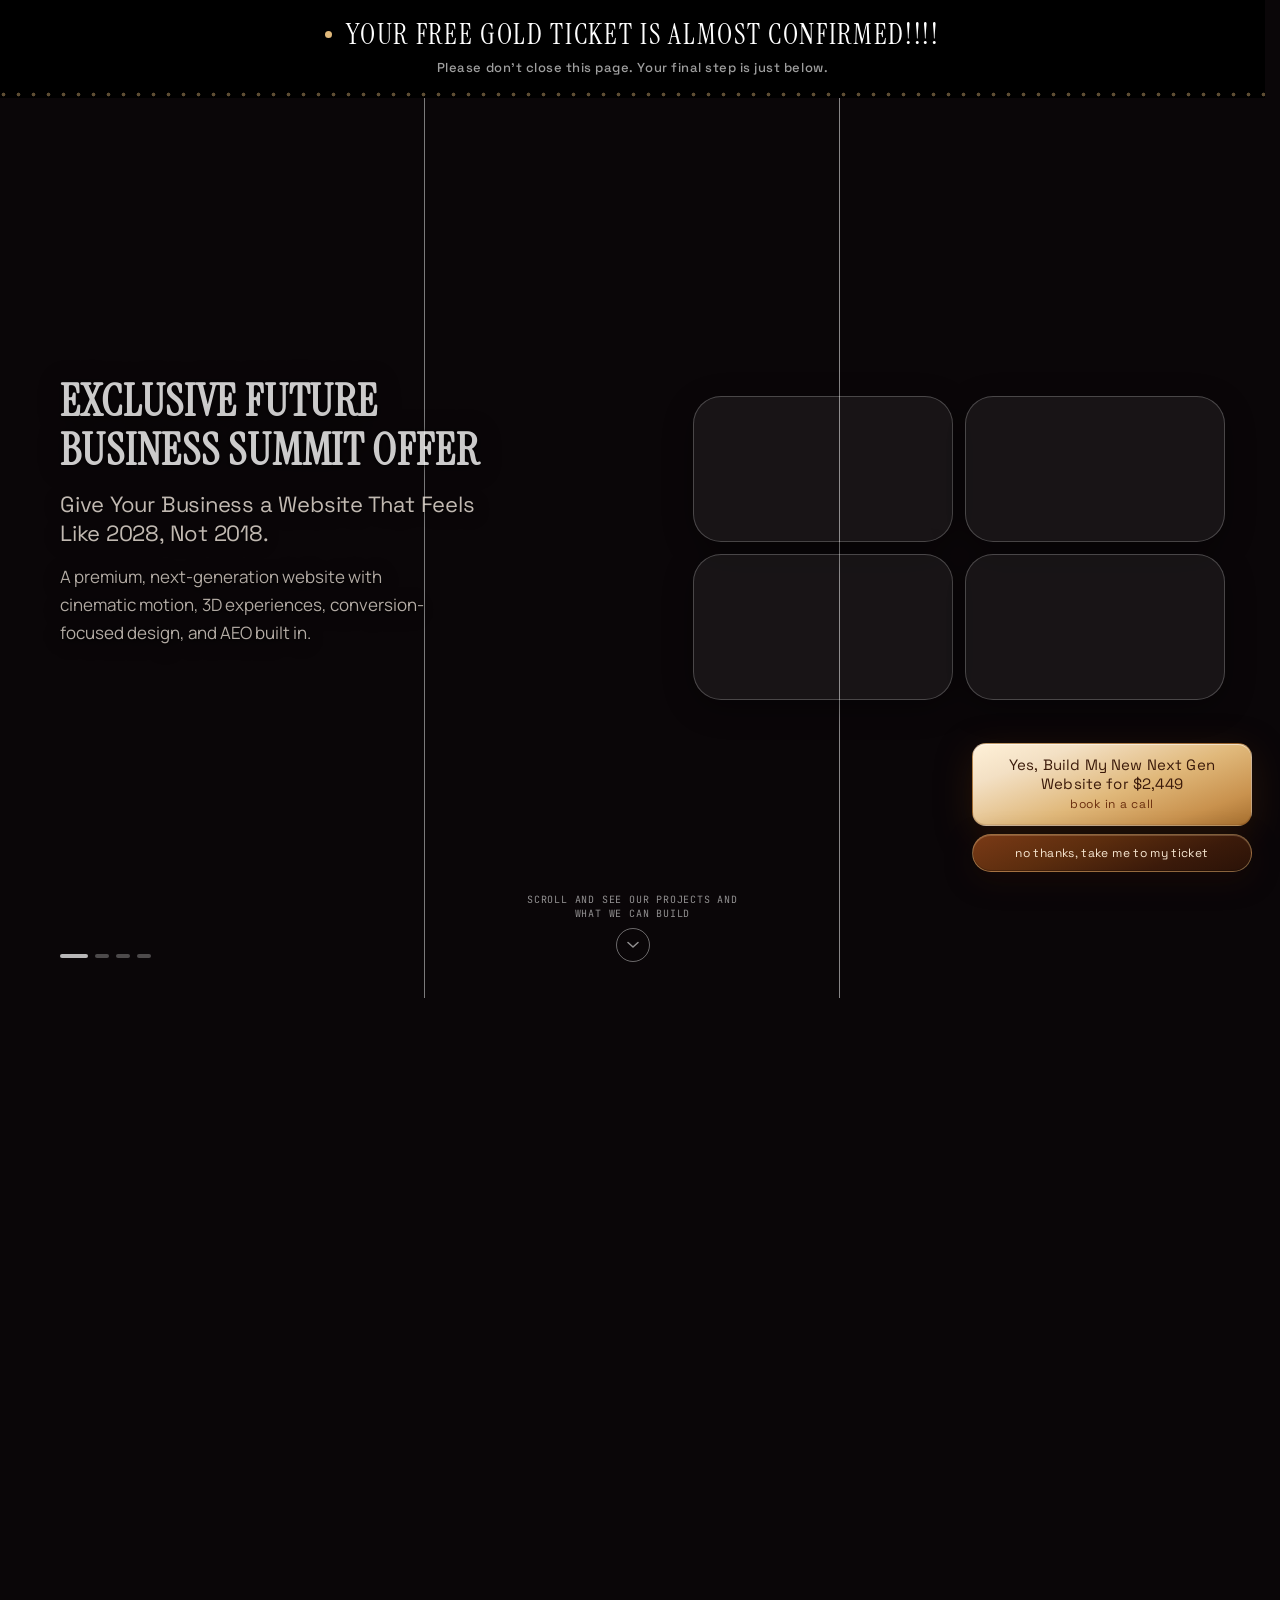
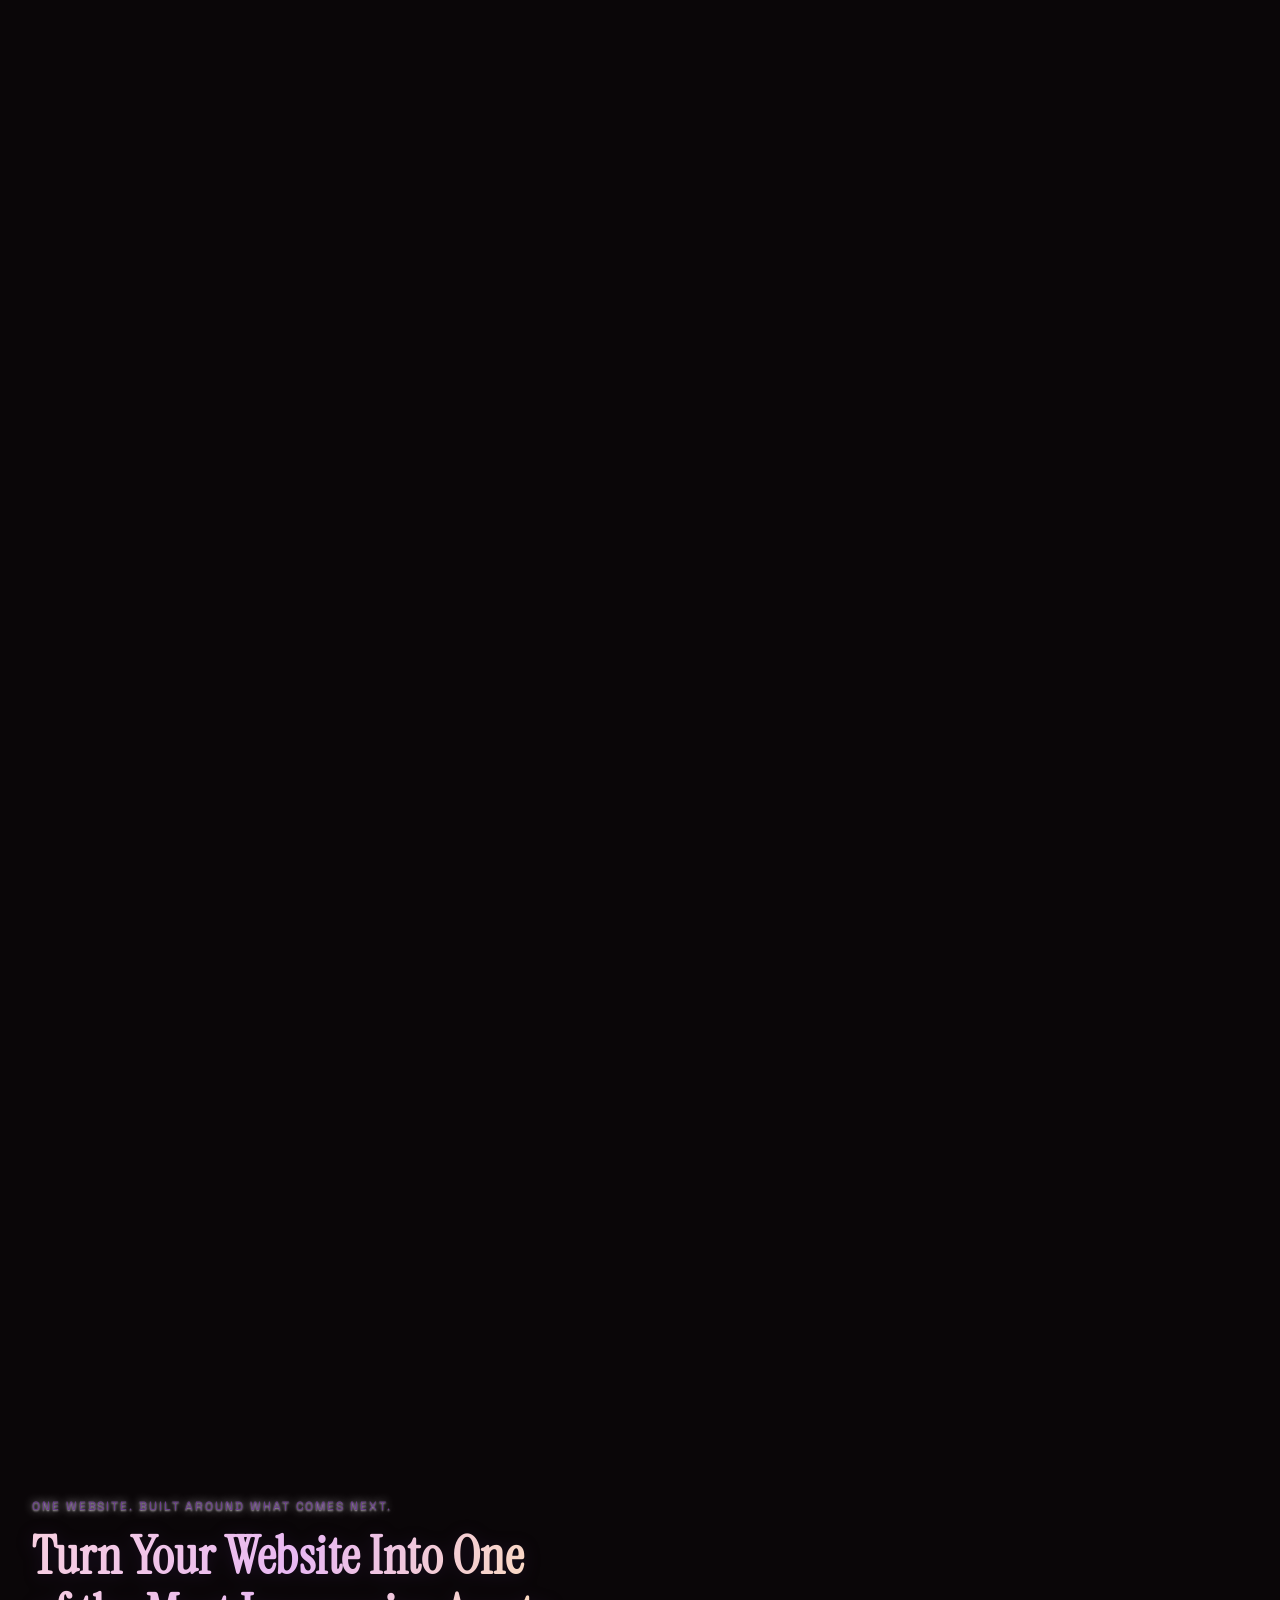
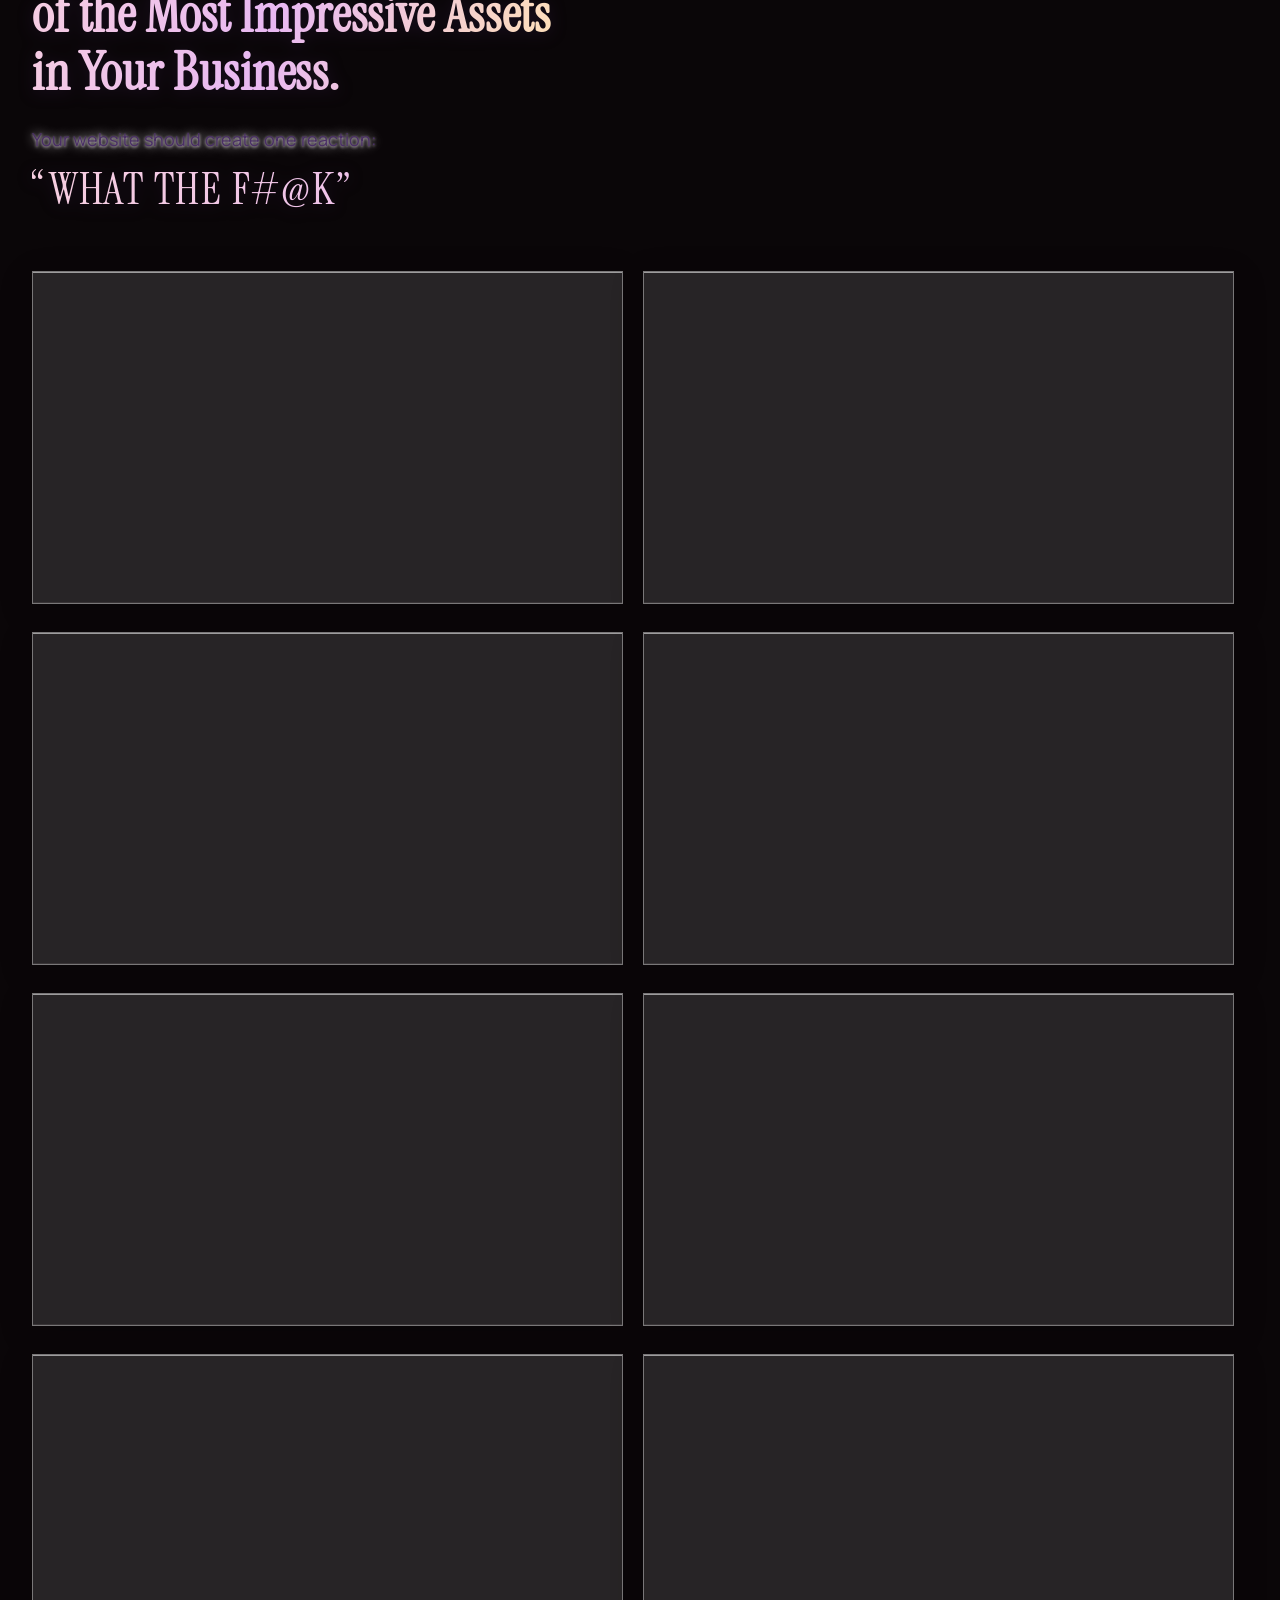
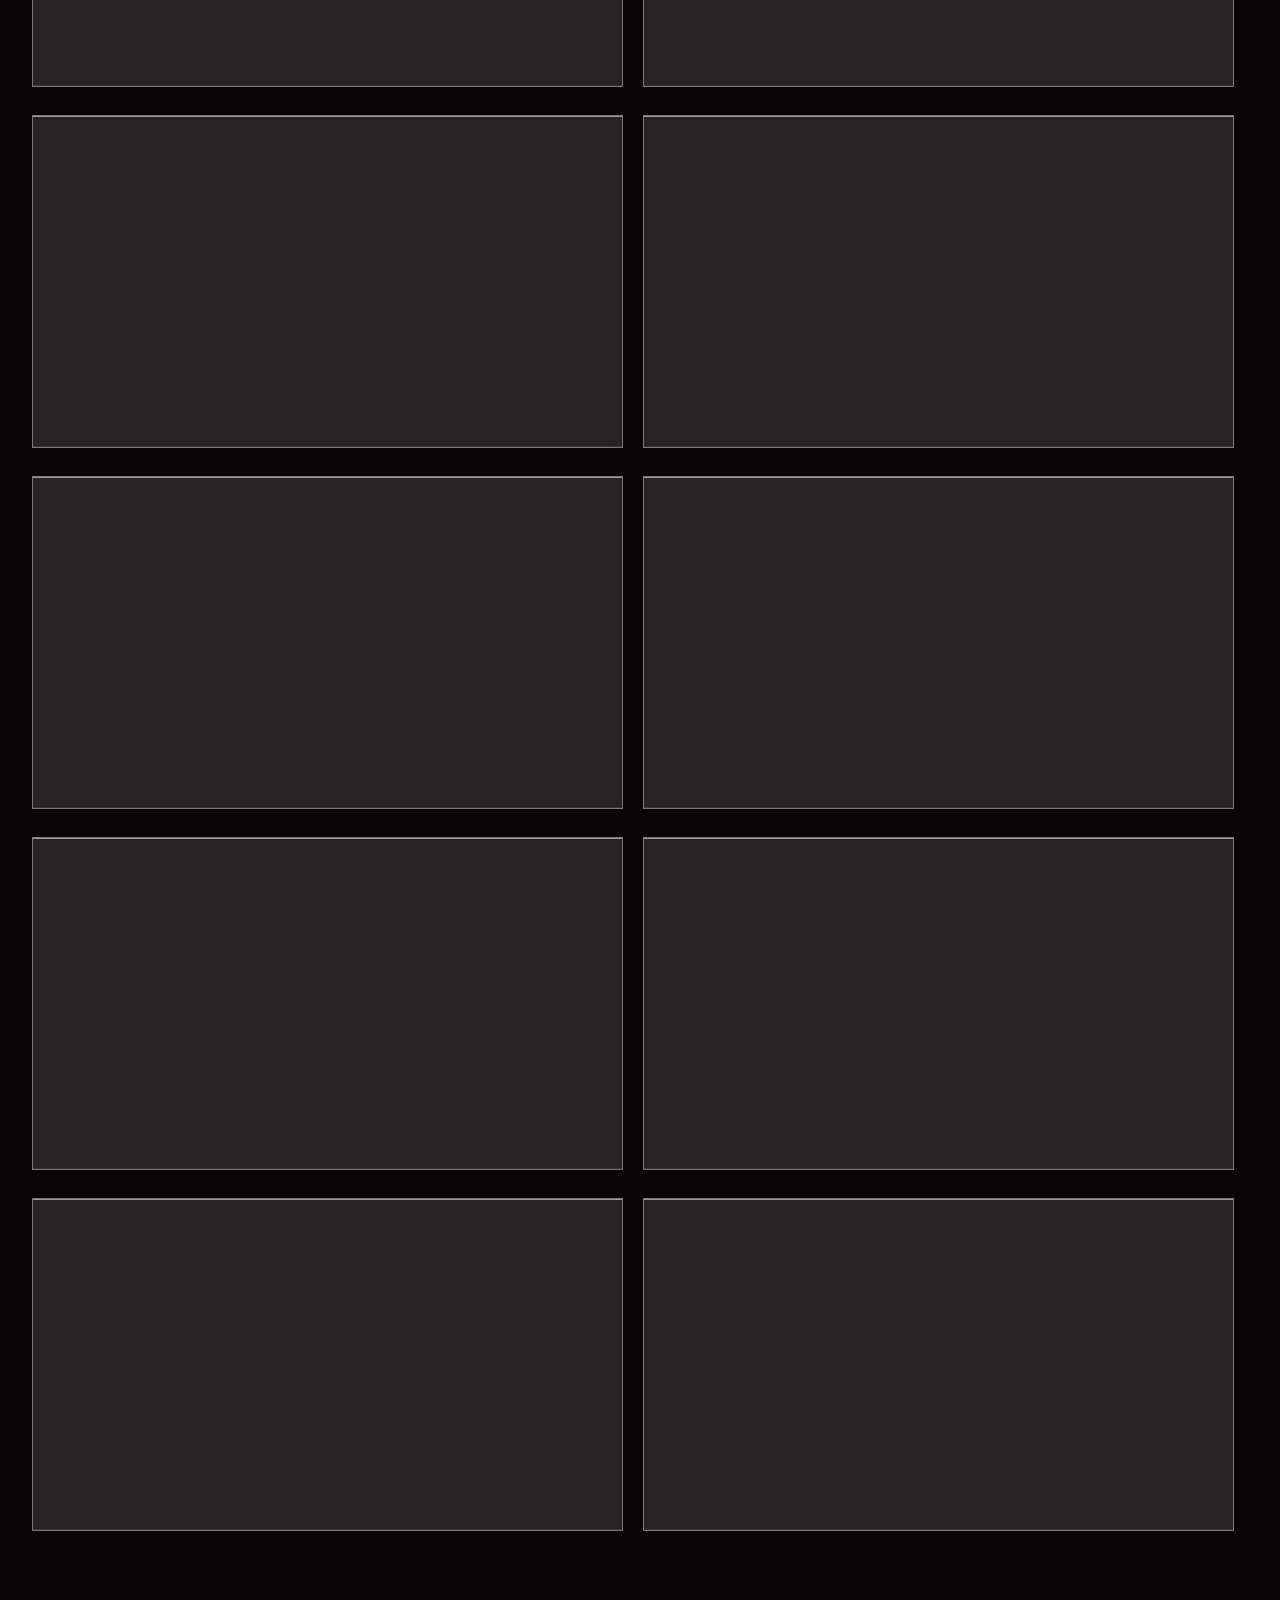
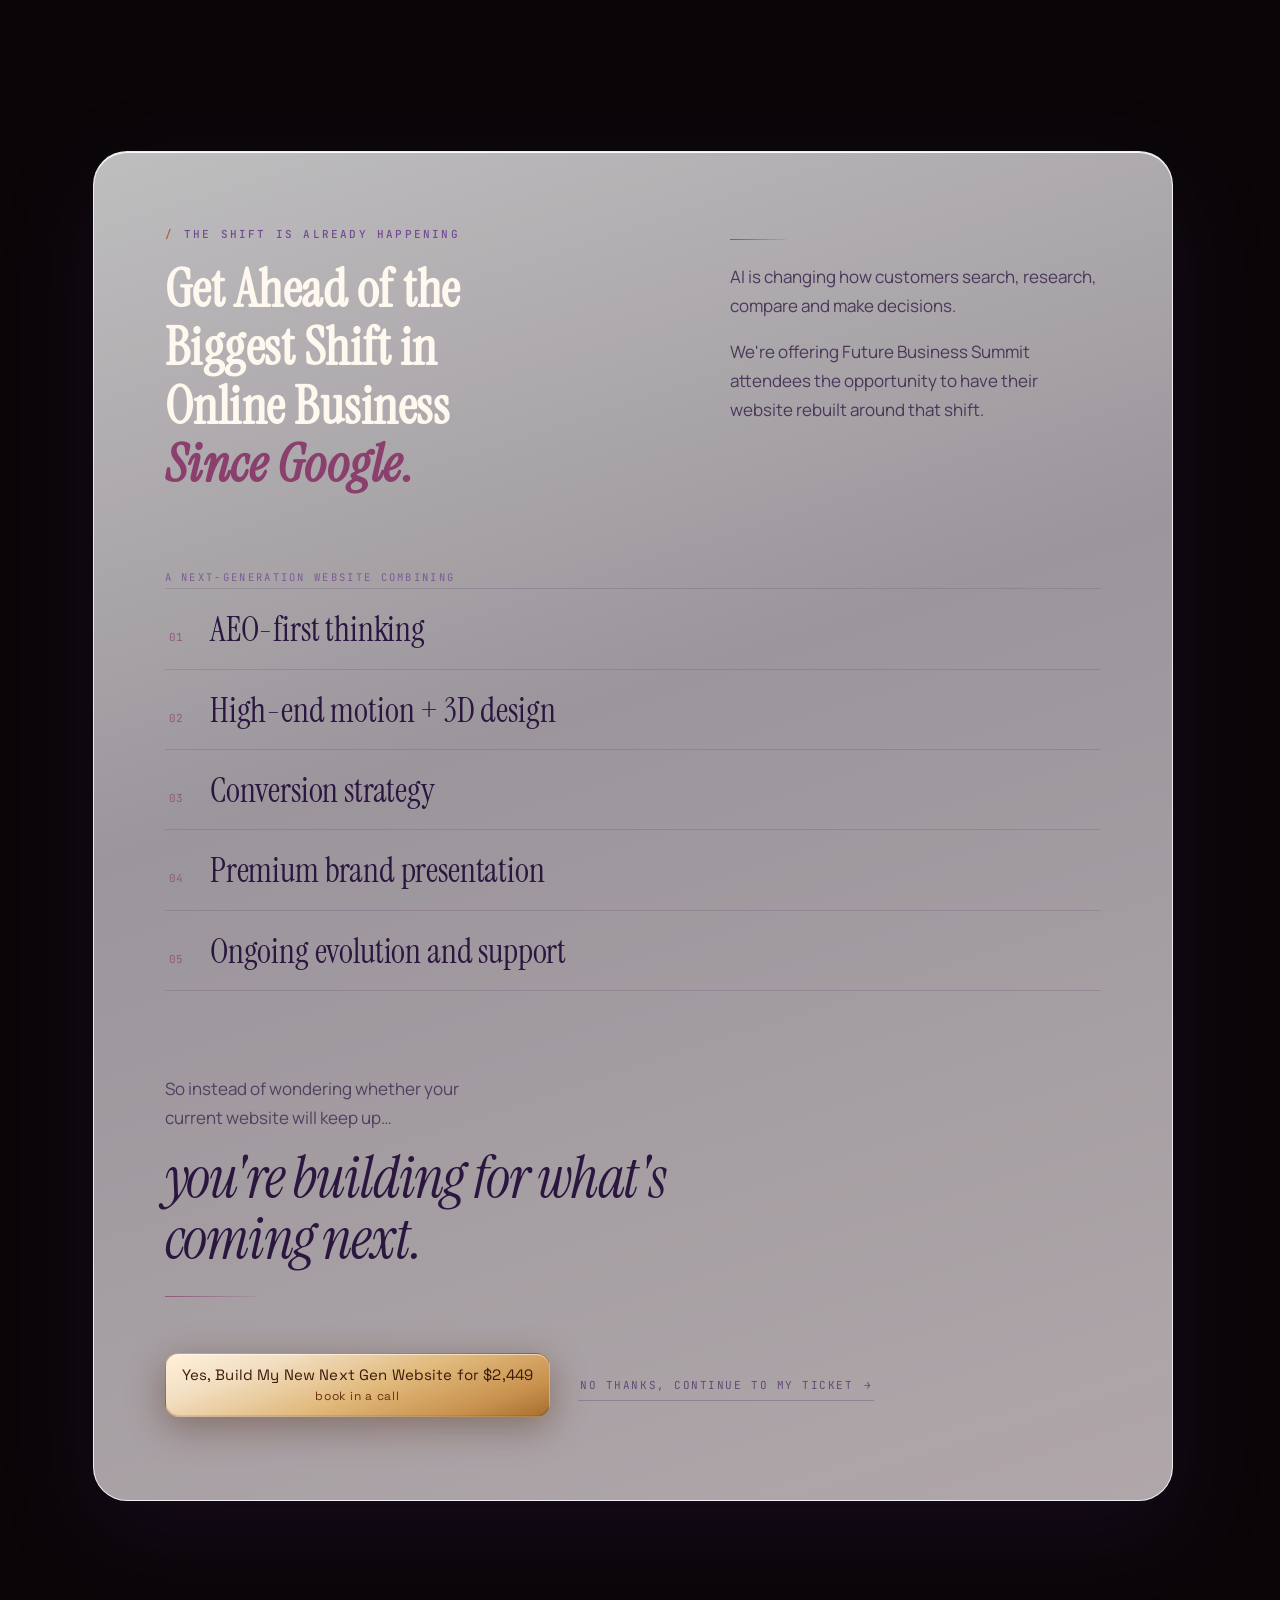
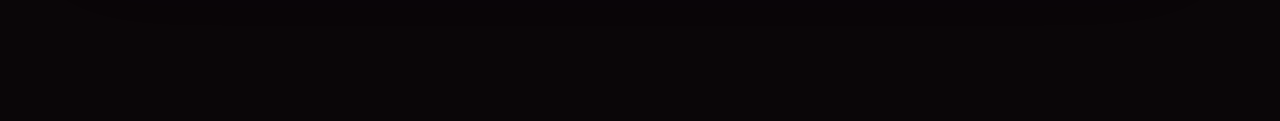
==== commit 91d8ae76: "Restyle the ticket banner and surface the mobile scroll cue. Add a do-not-close instruction with a p" ====
--- a/index.html
+++ b/index.html
@@ -47,7 +47,14 @@
   </div>
 
   <section class="ticket-banner" aria-label="Gold ticket confirmation">
-    <p class="ticket-banner-text">YOUR FREE GOLD TICKET IS ALMOST CONFIRMED!!!!</p>
+    <div class="ticket-banner-inner">
+      <p class="ticket-banner-text">
+        <span class="ticket-banner-dot" aria-hidden="true"></span>
+        YOUR FREE GOLD TICKET IS ALMOST CONFIRMED!!!!
+      </p>
+      <p class="ticket-banner-sub">Please don't close this page. Your final step is just below.</p>
+    </div>
+    <span class="ticket-banner-perf" aria-hidden="true"></span>
   </section>
 
   <!-- One continuous sky for portal + portfolio (no section seam) -->
--- a/styles.css
+++ b/styles.css
@@ -243,14 +243,25 @@
   display: flex;
   align-items: center;
   justify-content: center;
-  min-height: 72px;
-  padding: 18px 24px;
+  min-height: 76px;
+  padding: 17px 24px 21px;
   background: #000;
+}
+
+.ticket-banner-inner {
+  display: flex;
+  flex-direction: column;
+  align-items: center;
+  gap: 7px;
 }
 
 .ticket-banner-text {
   margin: 0;
   max-width: 1100px;
+  display: flex;
+  align-items: center;
+  justify-content: center;
+  gap: 14px;
   text-align: center;
   font-family: 'Instrument Serif', serif;
   font-size: clamp(16px, 2.8vw, 28px);
@@ -260,14 +271,101 @@
   color: #fff;
 }
 
+/* Live status pip — signals "in progress", not "done" */
+.ticket-banner-dot {
+  flex-shrink: 0;
+  width: 7px;
+  height: 7px;
+  border-radius: 50%;
+  background: #e0b87a;
+  box-shadow: 0 0 0 0 rgba(224, 184, 122, 0.6);
+  animation: ticket-pulse 2.4s ease-out infinite;
+}
+
+@keyframes ticket-pulse {
+  0% {
+    box-shadow: 0 0 0 0 rgba(224, 184, 122, 0.55);
+    opacity: 1;
+  }
+  70% {
+    box-shadow: 0 0 0 9px rgba(224, 184, 122, 0);
+    opacity: 0.75;
+  }
+  100% {
+    box-shadow: 0 0 0 0 rgba(224, 184, 122, 0);
+    opacity: 1;
+  }
+}
+
+.ticket-banner-sub {
+  margin: 0;
+  max-width: 60ch;
+  text-align: center;
+  font-family: 'Space Grotesk', sans-serif;
+  font-size: clamp(11px, 1.4vw, 13px);
+  font-weight: 500;
+  line-height: 1.4;
+  letter-spacing: 0.04em;
+  color: rgba(255, 255, 255, 0.62);
+}
+
+/* Perforated stub edge — reads as a ticket rather than a notification bar */
+.ticket-banner-perf {
+  position: absolute;
+  left: 0;
+  right: 0;
+  bottom: 0;
+  height: 7px;
+  pointer-events: none;
+  background-image: radial-gradient(
+    circle at 3.5px 3.5px,
+    rgba(224, 184, 122, 0.42) 1.6px,
+    transparent 2.2px
+  );
+  background-size: 15px 7px;
+  background-repeat: repeat-x;
+}
+
+@media (prefers-reduced-motion: reduce) {
+  .ticket-banner-dot {
+    animation: none;
+  }
+}
+
 @media (max-width: 767px) {
   .ticket-banner {
-    min-height: 64px;
-    padding: 16px 16px;
+    min-height: 68px;
+    padding: 14px 16px 18px;
+  }
+
+  .ticket-banner-inner {
+    gap: 6px;
   }
 
   .ticket-banner-text {
+    gap: 10px;
     letter-spacing: 0.04em;
+  }
+
+  .ticket-banner-dot {
+    width: 6px;
+    height: 6px;
+  }
+
+  .ticket-banner-sub {
+    font-size: 10.5px;
+    letter-spacing: 0.02em;
+    max-width: 34ch;
+  }
+
+  .ticket-banner-perf {
+    height: 6px;
+    background-size: 12px 6px;
+    background-image: radial-gradient(
+      circle at 3px 3px,
+      rgba(224, 184, 122, 0.4) 1.4px,
+      transparent 2px
+    );
   }
 }
 
@@ -923,12 +1021,24 @@
 }
 
 @media (max-width: 767px) {
+  /* Must clear the fixed CTA stack — it paints above the sticky stage */
   .wonder-scroll-cue {
-    bottom: 88px;
+    bottom: 134px;
+    gap: 6px;
+  }
+
+  .wonder-scroll-label {
+    font-size: 8.5px;
+    max-width: 190px;
+  }
+
+  .wonder-scroll-chevron {
+    width: 26px;
+    height: 26px;
   }
 
   .wonder-s1-mobile {
-    padding-bottom: 148px;
+    padding-bottom: 210px;
   }
 }
 
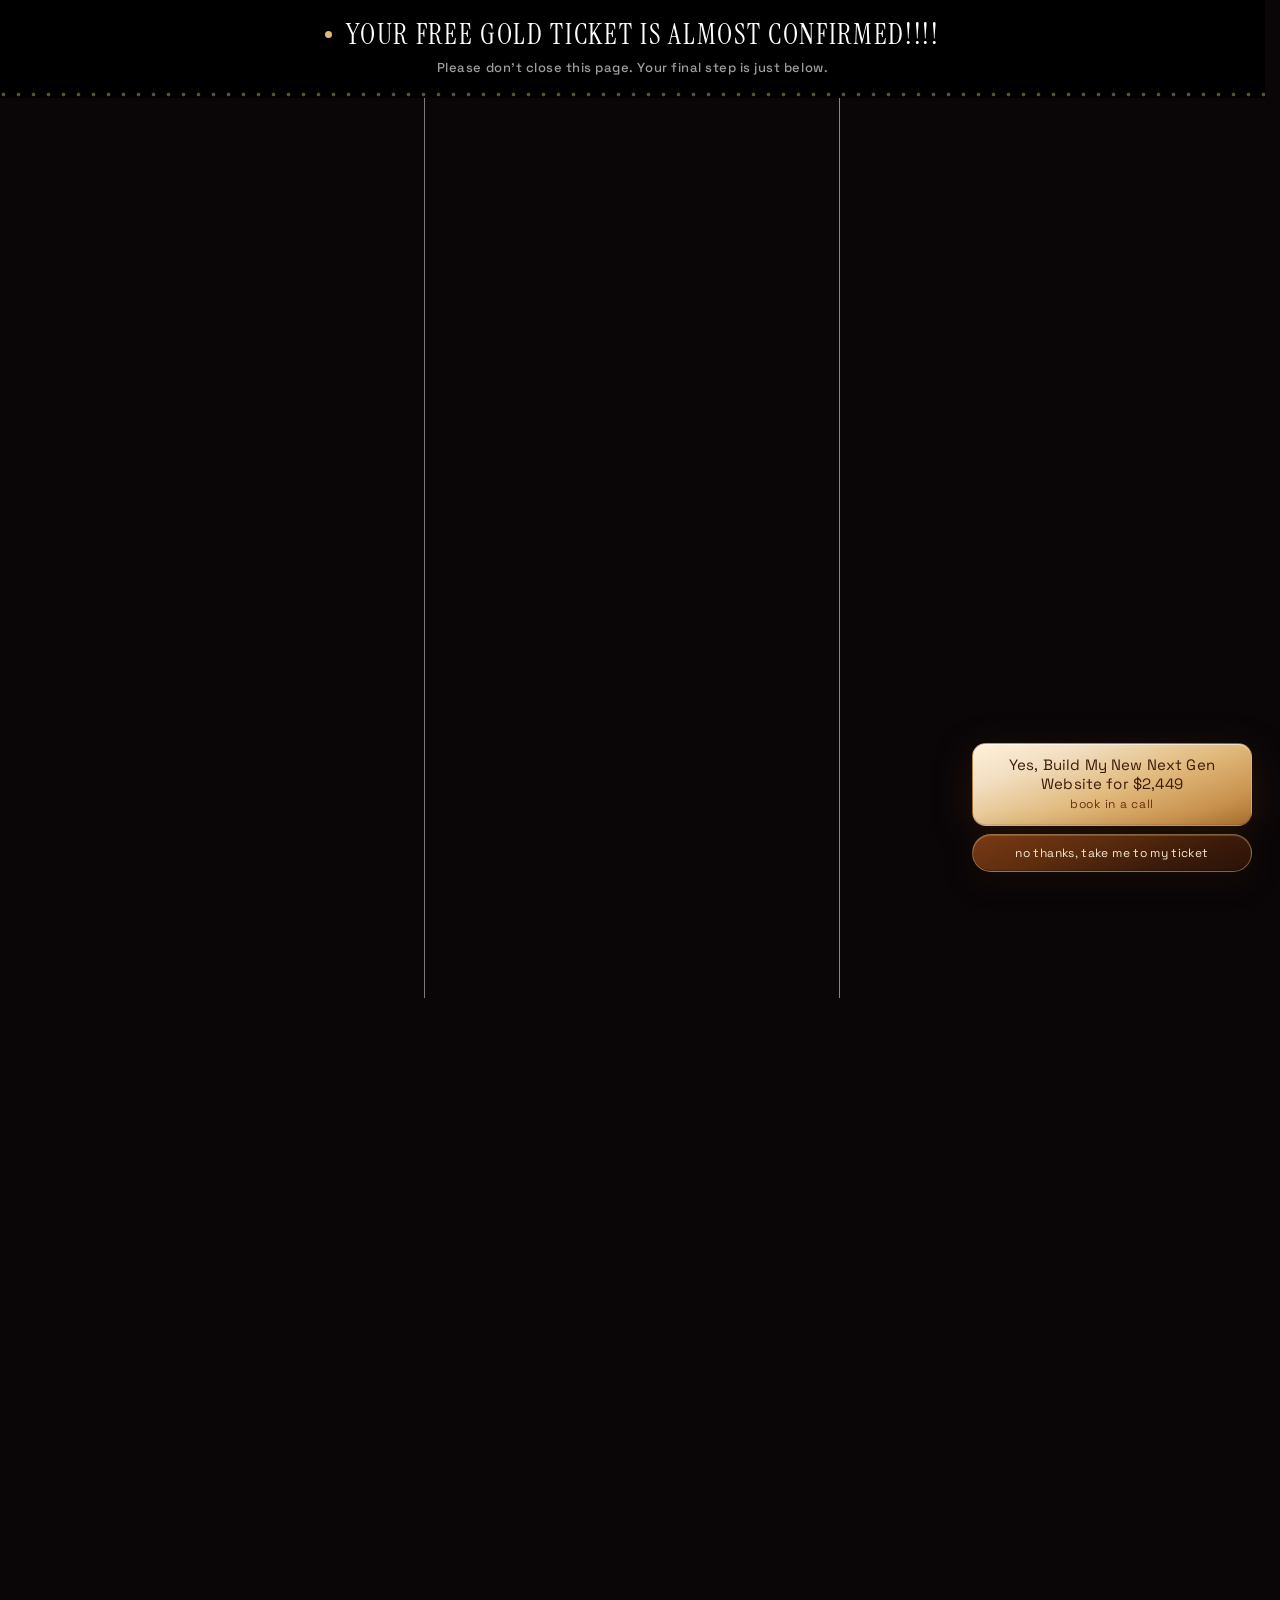
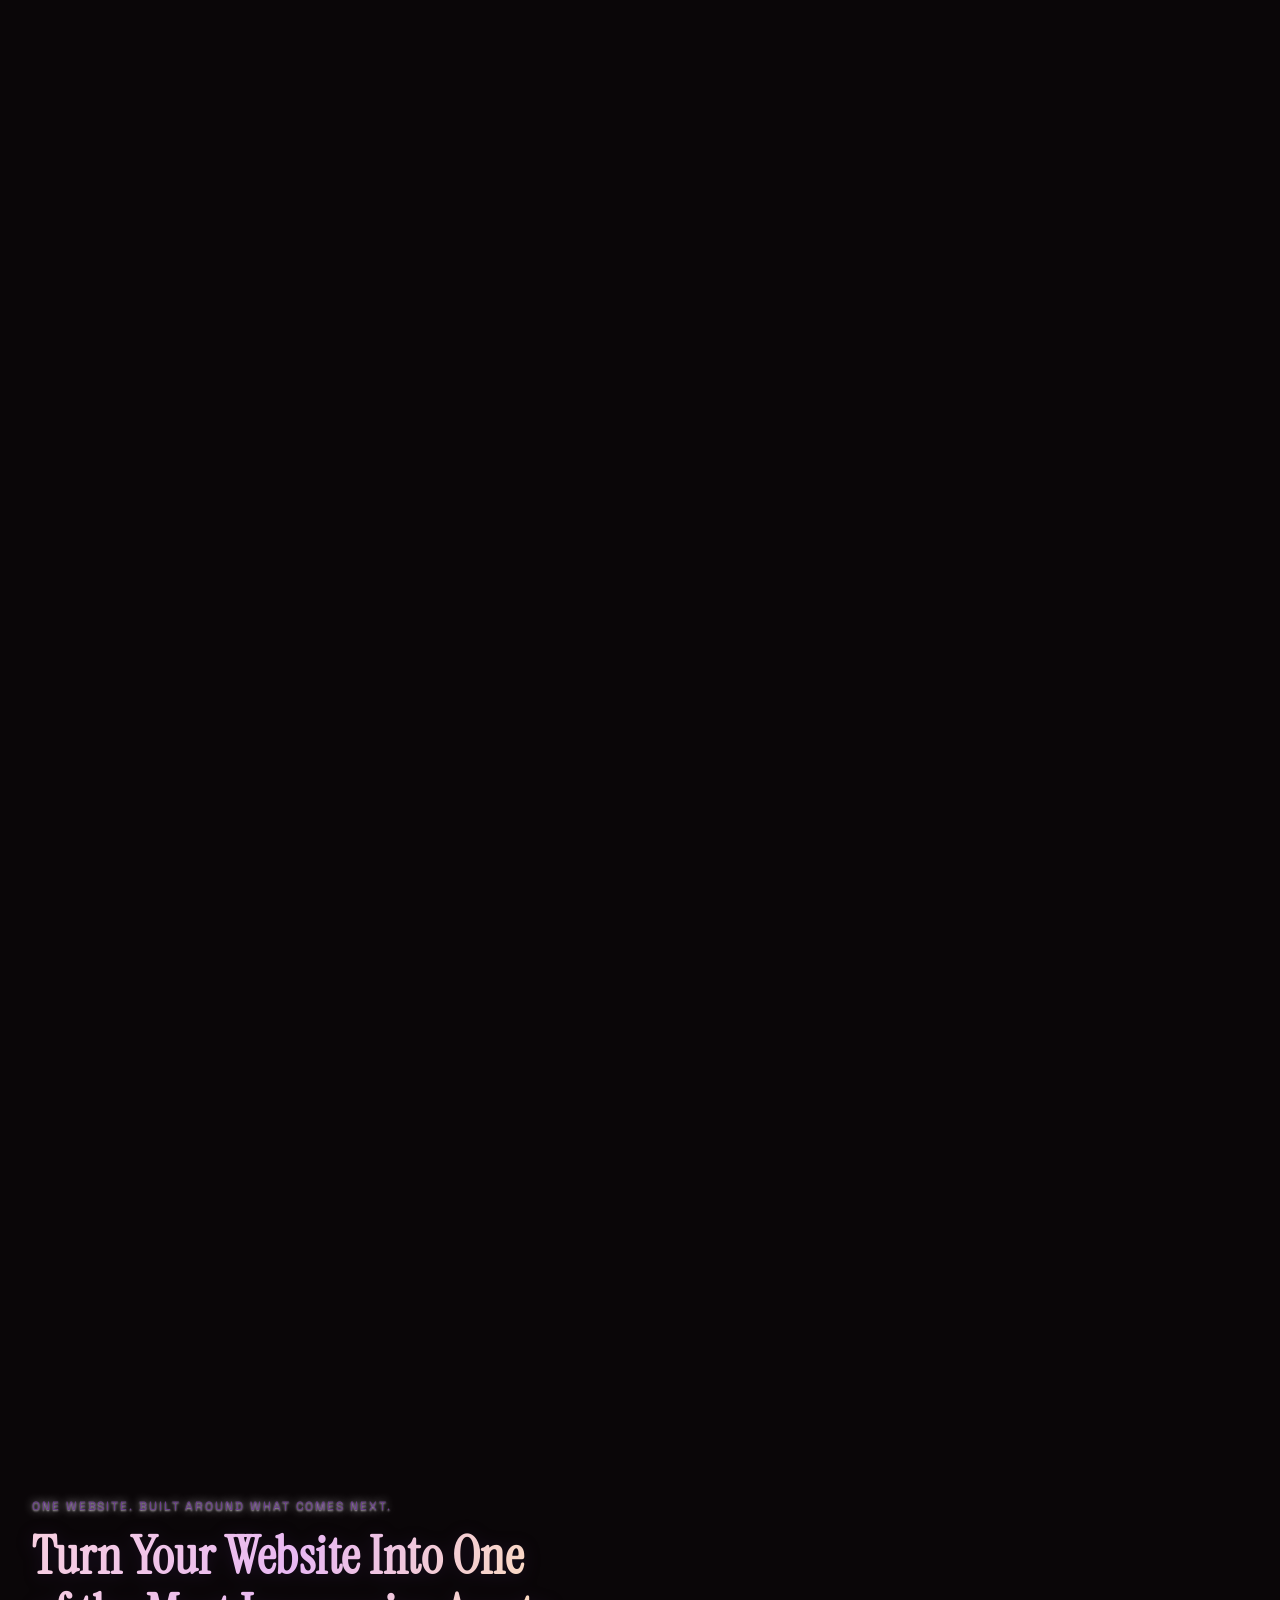
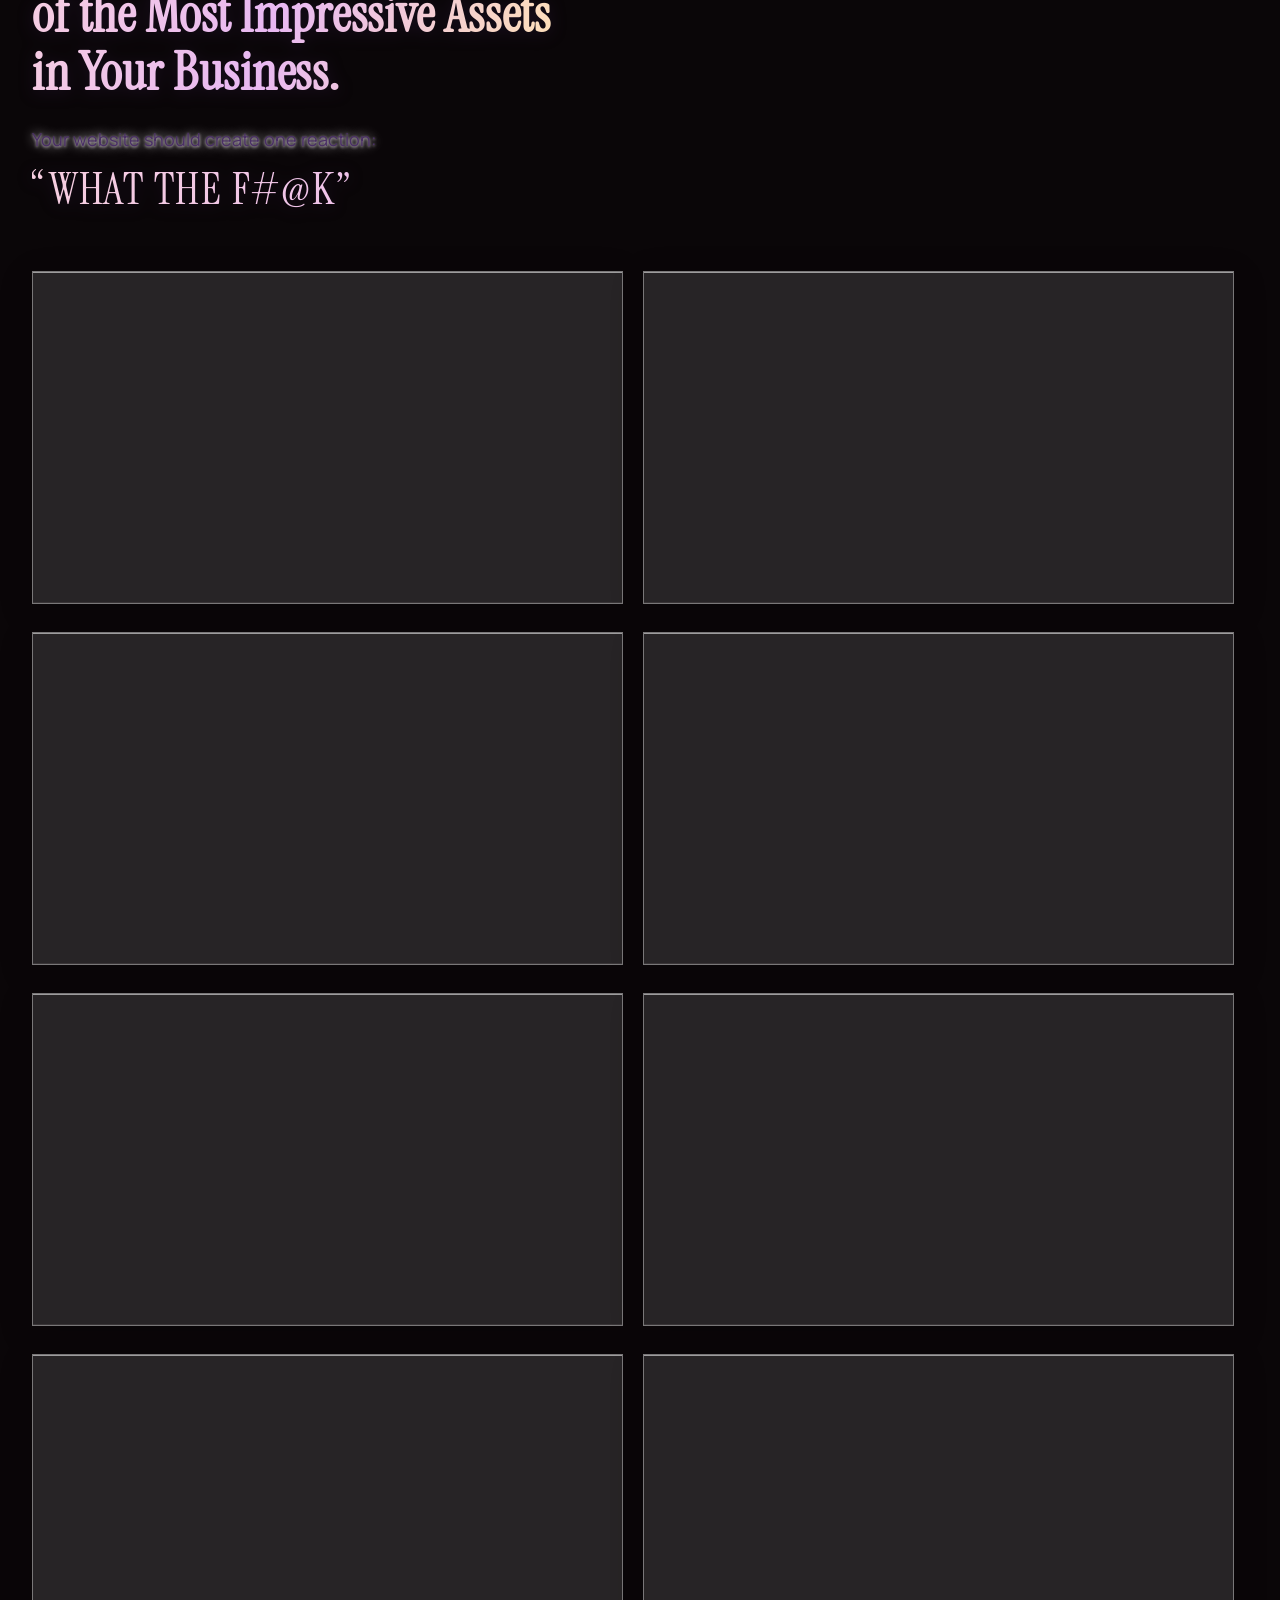
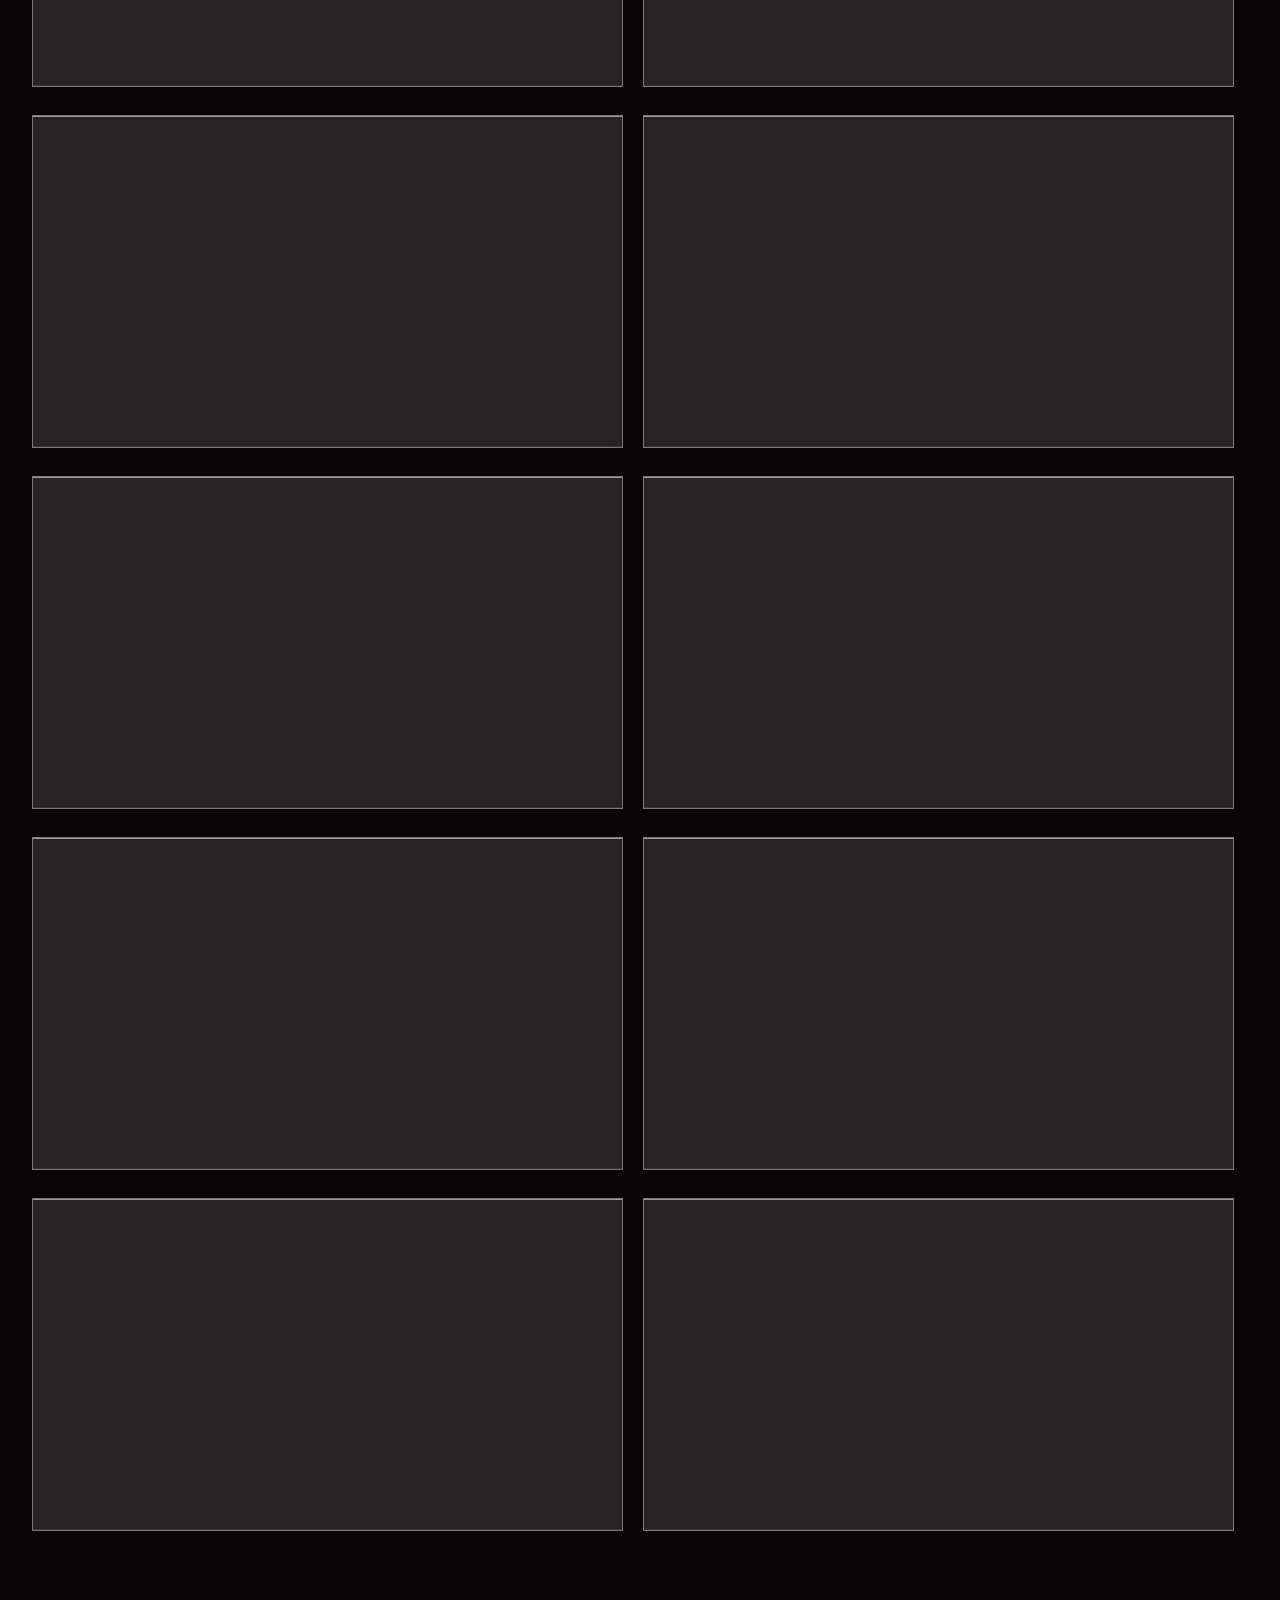
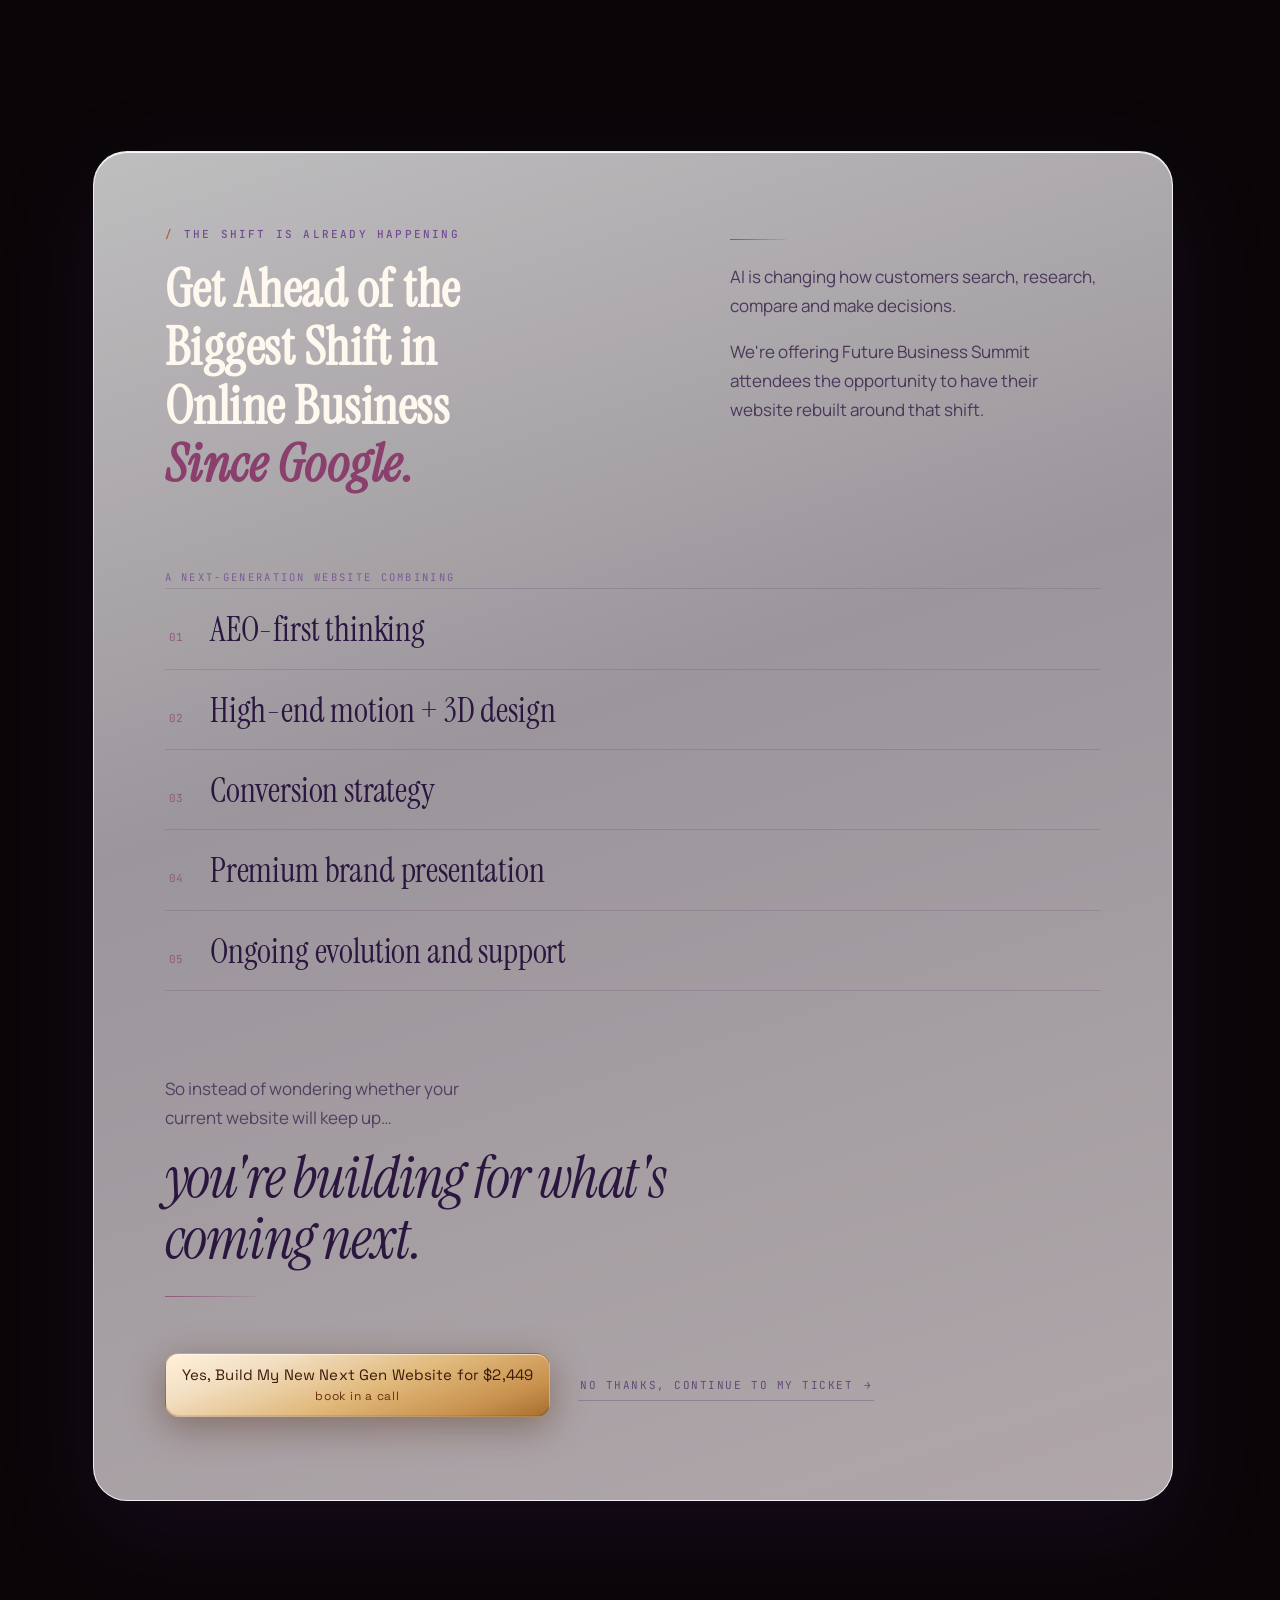
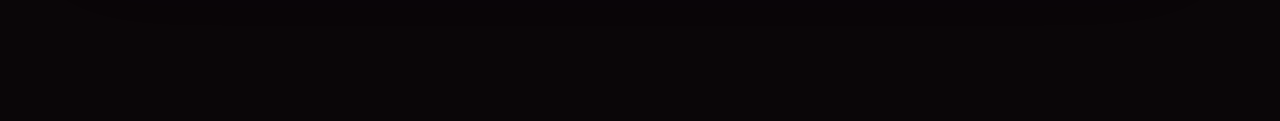
==== commit 32670cc2: "Tighten mobile hero layout, ticket banner, and CTA copy. Enlarge the gold-ticket banner text, keep t" ====
--- a/index.html
+++ b/index.html
@@ -109,7 +109,7 @@
         <!-- MOBILE -->
         <div class="wonder-s1-mobile wonder-enter" data-enter="heading">
           <div class="wonder-s1-mobile-copy">
-            <h1>EXCLUSIVE FUTURE BUSINESS SUMMIT OFFER</h1>
+            <h1>EXCLUSIVE FUTURE BUSINESS<br>SUMMIT OFFER</h1>
             <p class="wonder-subhead">Give Your Business a Website That Feels Like 2028, Not 2018.</p>
             <p class="wonder-body">A premium, next-generation website with cinematic motion, 3D experiences, conversion-focused design, and AEO built in.</p>
           </div>
@@ -150,8 +150,7 @@
   <!-- Always-floating CTAs -->
   <div class="wonder-float-ctas">
     <a href="https://api.leadconnectorhq.com/widget/bookings/veres-reveur-personal-calendar-g52rwhburwkmako" class="wonder-offer-btn" target="_blank" rel="noopener noreferrer">
-      <span class="wonder-offer-btn-title wonder-offer-btn-title-full">Yes, Build My New Next Gen Website for $2,449</span>
-      <span class="wonder-offer-btn-title wonder-offer-btn-title-short">Yes, Build My Website for $2,449</span>
+      <span class="wonder-offer-btn-title">Yes, Build My New Next Gen Website for $2,449</span>
       <span class="wonder-offer-btn-sub">book in a call</span>
     </a>
     <a href="https://theprojectstarlit.com/gold-next-steps" class="wonder-ticket-btn">no thanks, take me to my ticket</a>
--- a/styles.css
+++ b/styles.css
@@ -334,17 +334,23 @@
 
 @media (max-width: 767px) {
   .ticket-banner {
-    min-height: 68px;
-    padding: 14px 16px 18px;
+    min-height: 0;
+    padding: 12px 12px 16px;
   }
 
   .ticket-banner-inner {
-    gap: 6px;
+    gap: 5px;
+    width: 100%;
+    padding: 0 2px;
   }
 
   .ticket-banner-text {
-    gap: 10px;
-    letter-spacing: 0.04em;
+    gap: 8px;
+    font-size: 12.5px;
+    letter-spacing: 0.02em;
+    line-height: 1.2;
+    white-space: nowrap;
+    max-width: 100%;
   }
 
   .ticket-banner-dot {
@@ -354,8 +360,10 @@
 
   .ticket-banner-sub {
     font-size: 10.5px;
-    letter-spacing: 0.02em;
-    max-width: 34ch;
+    letter-spacing: 0.01em;
+    line-height: 1.25;
+    white-space: nowrap;
+    max-width: none;
   }
 
   .ticket-banner-perf {
@@ -840,7 +848,56 @@
 @media (max-width: 767px) {
   .wonder-s1-mobile {
     display: flex;
-    padding-top: 28px;
+    padding-top: 14px;
+    padding-left: 16px;
+    padding-right: 16px;
+    padding-bottom: 156px;
+    justify-content: flex-start;
+    gap: 0;
+  }
+
+  .wonder-s1-mobile-copy {
+    padding: 4px 8px 2px;
+    width: min(100%, 360px);
+  }
+
+  .wonder-s1-mobile h1 {
+    font-size: clamp(14px, 3.8vw, 17px);
+    max-width: 260px;
+    line-height: 1.2;
+    letter-spacing: 0.06em;
+    color: #1f0c04;
+  }
+
+  .wonder-s1-mobile .wonder-subhead {
+    /* 32ch ≈ longer line; wraps after "Website" into 2 lines (no <br>) */
+    font-size: 17.5px;
+    margin-top: 10px;
+    max-width: 32ch;
+    width: 100%;
+    line-height: 1.22;
+    letter-spacing: -0.02em;
+    font-weight: 600;
+    color: #1f0c04;
+  }
+
+  .wonder-s1-mobile .wonder-body {
+    font-size: 12px;
+    line-height: 1.45;
+    margin-top: 8px;
+    max-width: 300px;
+    color: #3a1a0c;
+  }
+
+  .wonder-s1-cards-mobile {
+    margin-top: 14px;
+    gap: 10px;
+    max-width: 340px;
+  }
+
+  .wonder-s1-mobile .wonder-hero-video-card {
+    height: 88px;
+    border-radius: 16px;
   }
 }
 
@@ -1021,24 +1078,25 @@
 }
 
 @media (max-width: 767px) {
-  /* Must clear the fixed CTA stack — it paints above the sticky stage */
+  /* Sit just above the floating CTAs, like the reference */
   .wonder-scroll-cue {
-    bottom: 134px;
-    gap: 6px;
+    bottom: 148px;
+    gap: 5px;
   }
 
   .wonder-scroll-label {
-    font-size: 8.5px;
-    max-width: 190px;
+    font-size: 8px;
+    letter-spacing: 0.05em;
+    max-width: 220px;
+    color: rgba(255, 255, 255, 0.95);
+    text-shadow:
+      0 1px 2px rgba(0, 0, 0, 0.9),
+      0 2px 12px rgba(0, 0, 0, 0.65);
   }
 
   .wonder-scroll-chevron {
-    width: 26px;
-    height: 26px;
-  }
-
-  .wonder-s1-mobile {
-    padding-bottom: 210px;
+    width: 24px;
+    height: 24px;
   }
 }
 
@@ -1109,10 +1167,6 @@
   color: #3b1a0a;
   text-align: center;
   width: 100%;
-}
-
-.wonder-offer-btn-title-short {
-  display: none;
 }
 
 .wonder-offer-btn-sub {
@@ -1171,41 +1225,36 @@
 
 @media (max-width: 767px) {
   .wonder-float-ctas {
-    bottom: 12px;
+    bottom: 10px;
     left: 50%;
     right: auto;
     transform: translateX(-50%);
-    width: min(270px, calc(100vw - 32px));
-    gap: 7px;
+    width: min(310px, calc(100vw - 24px));
+    gap: 6px;
     align-items: stretch;
   }
 
   .wonder-offer-btn {
-    padding: 12px 14px;
-    border-radius: 13px;
-    gap: 3px;
+    padding: 11px 12px;
+    border-radius: 12px;
+    gap: 2px;
     width: 100%;
   }
 
-  .wonder-offer-btn-title-full {
-    display: none;
-  }
-
-  .wonder-offer-btn-title-short {
-    display: block;
-    font-size: 13.5px;
+  .wonder-offer-btn-title {
+    font-size: 13px;
     line-height: 1.2;
-    white-space: nowrap;
+    white-space: normal;
   }
 
   .wonder-offer-btn-sub {
-    font-size: 10px;
+    font-size: 9.5px;
     letter-spacing: 0.05em;
   }
 
   .wonder-ticket-btn {
-    padding: 11px 14px;
-    font-size: 11.5px;
+    padding: 9px 12px;
+    font-size: 10.5px;
     border-radius: 999px;
     width: 100%;
     white-space: nowrap;
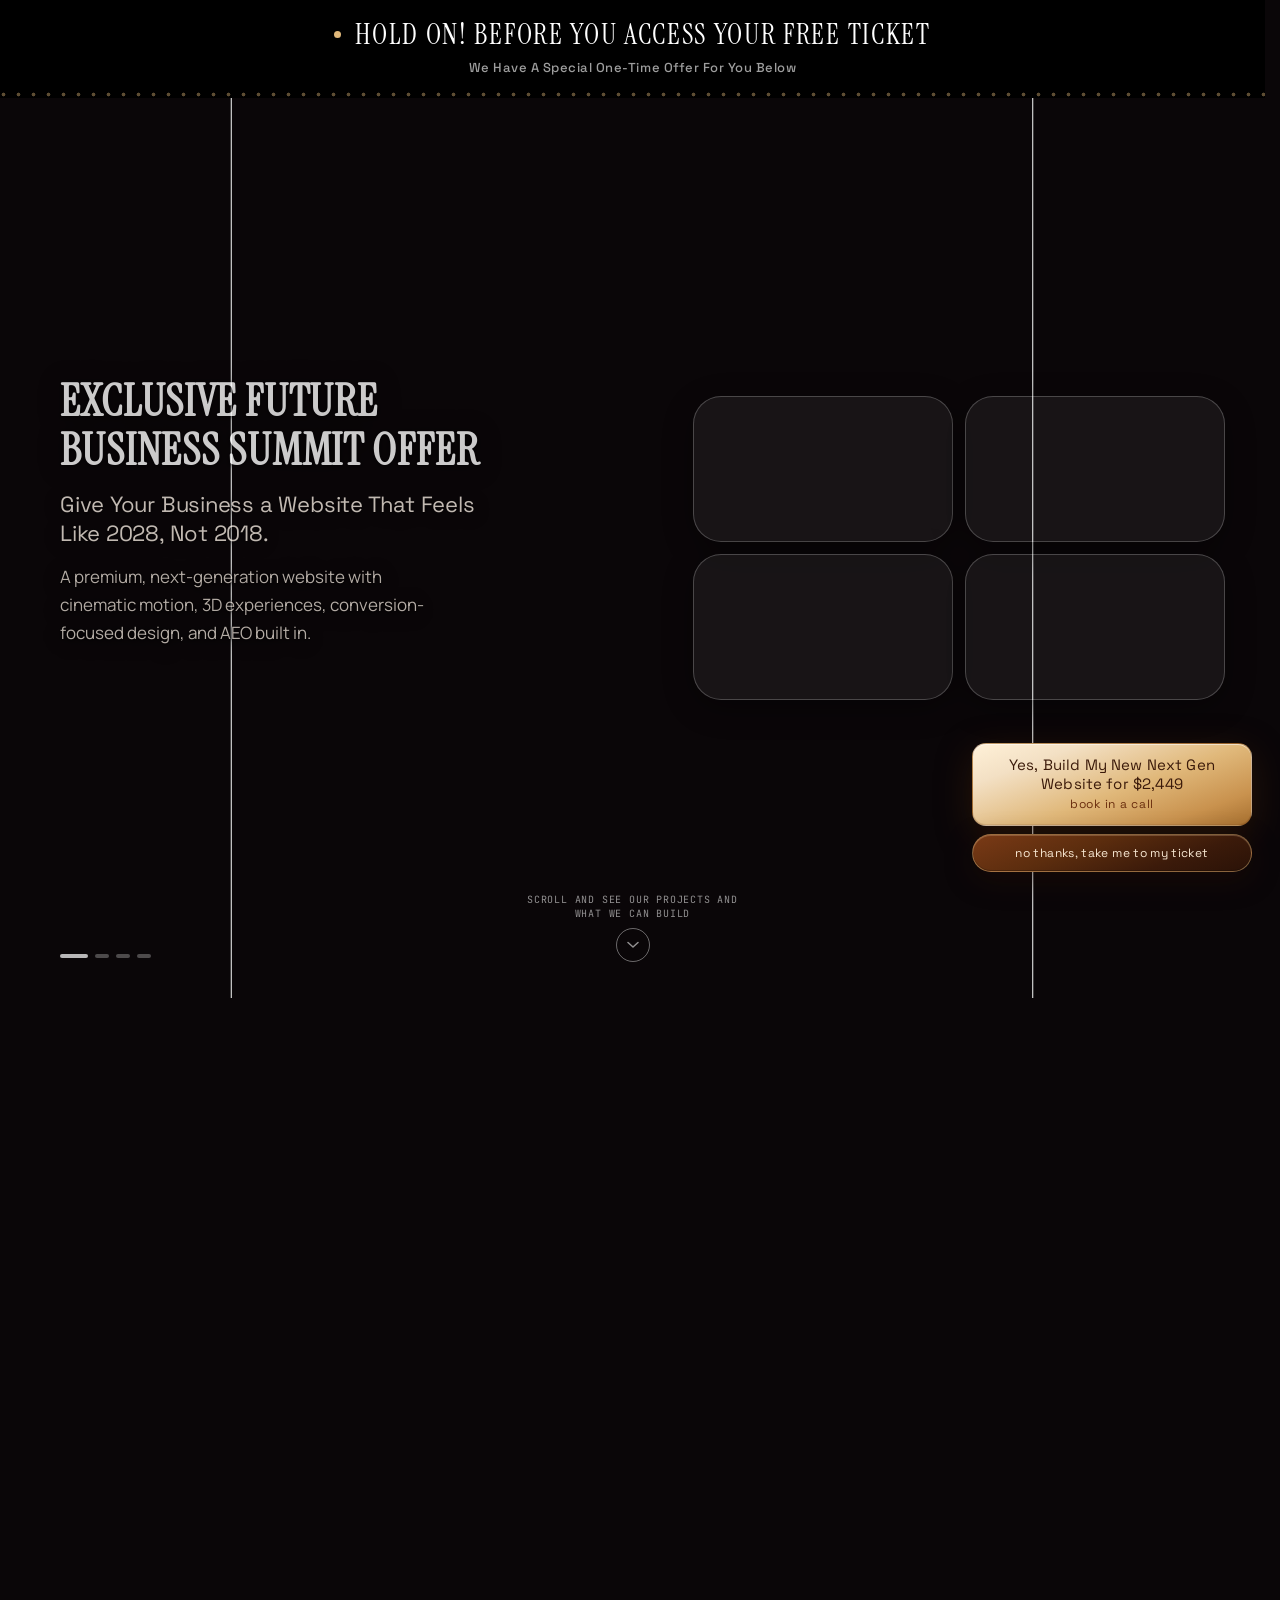
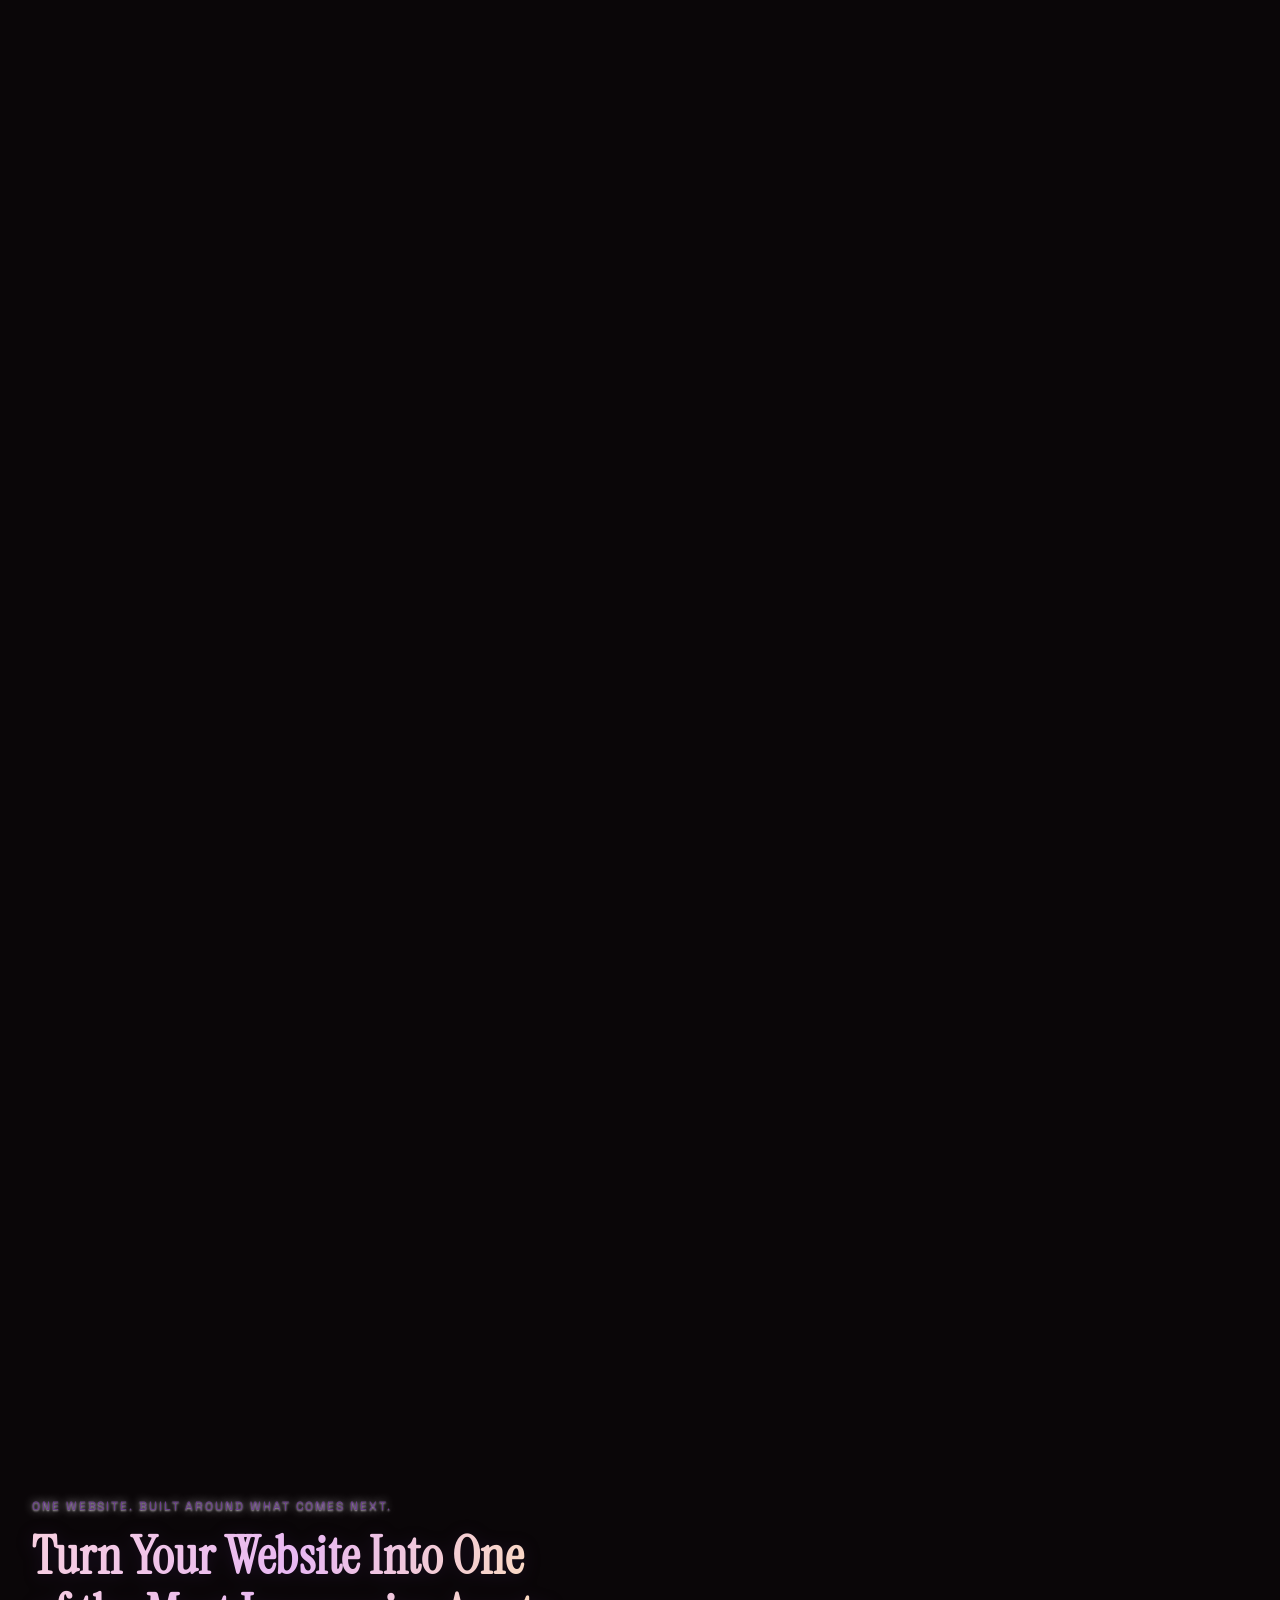
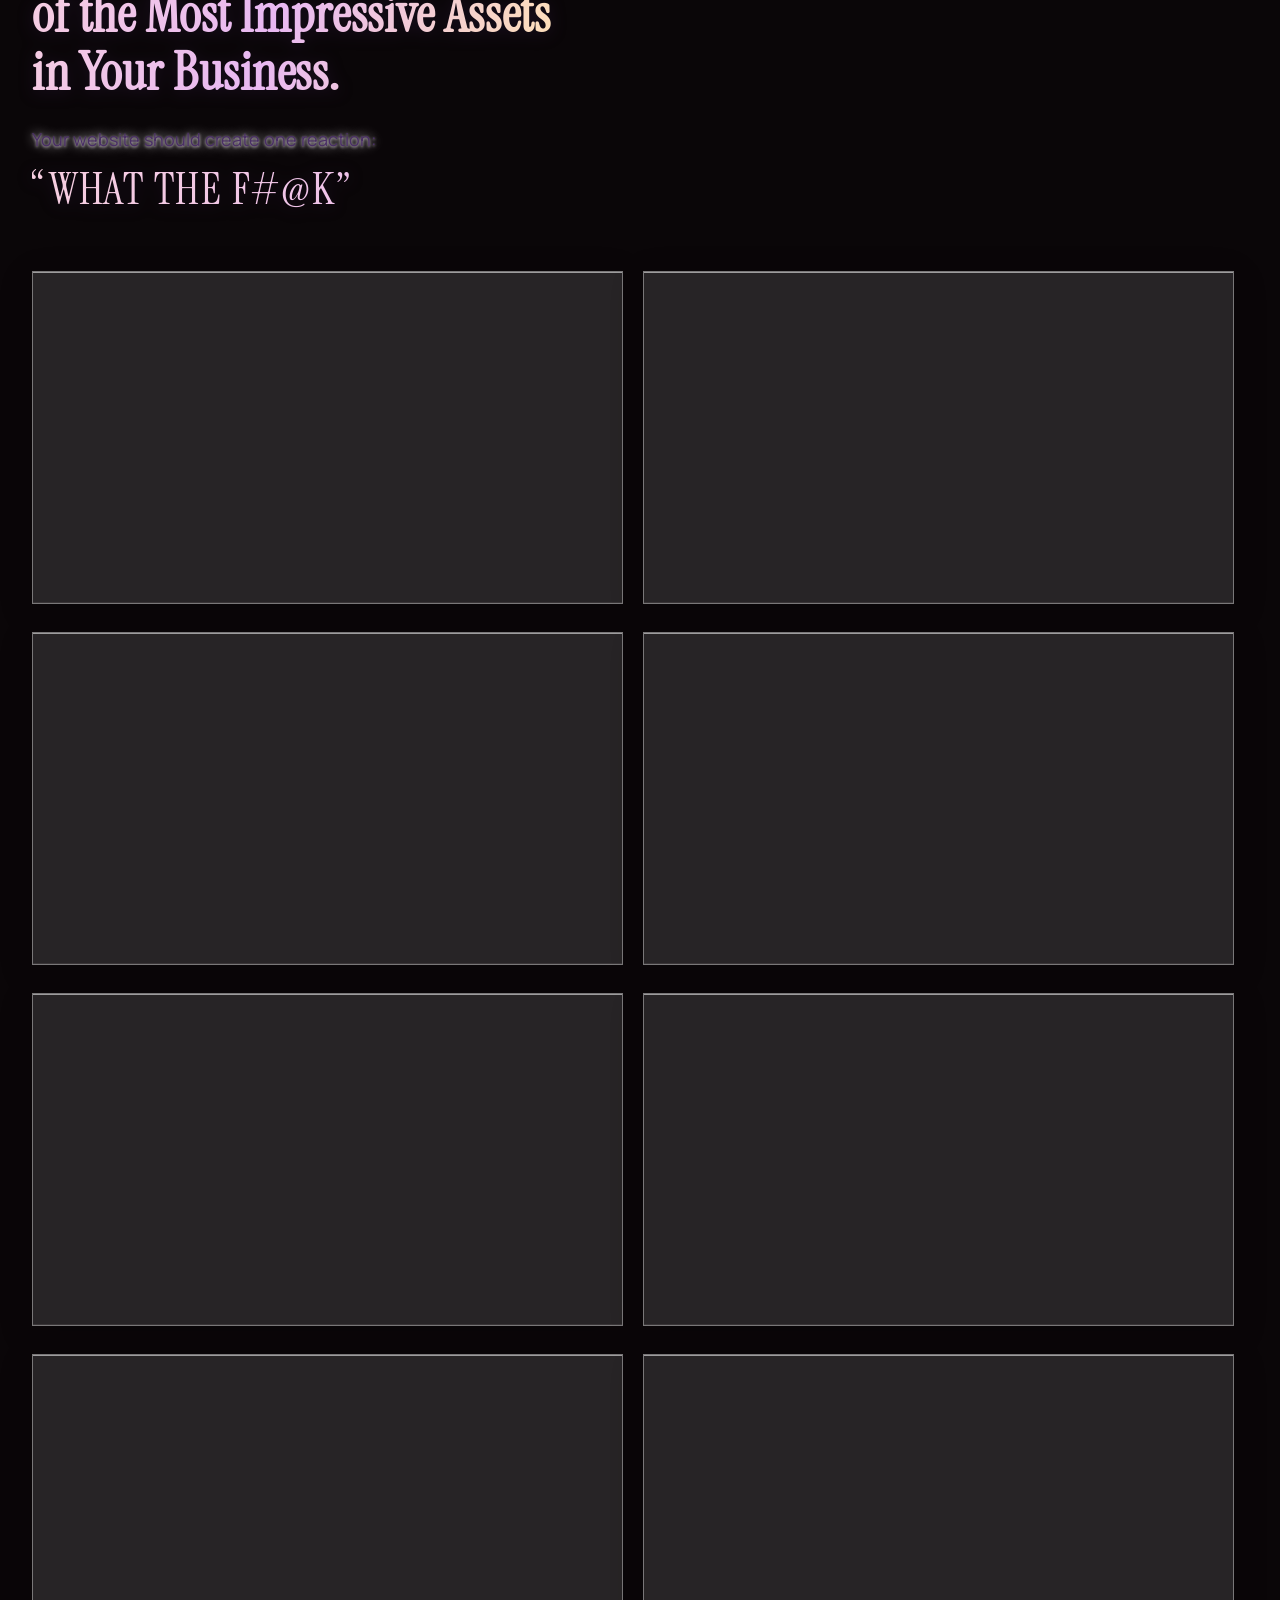
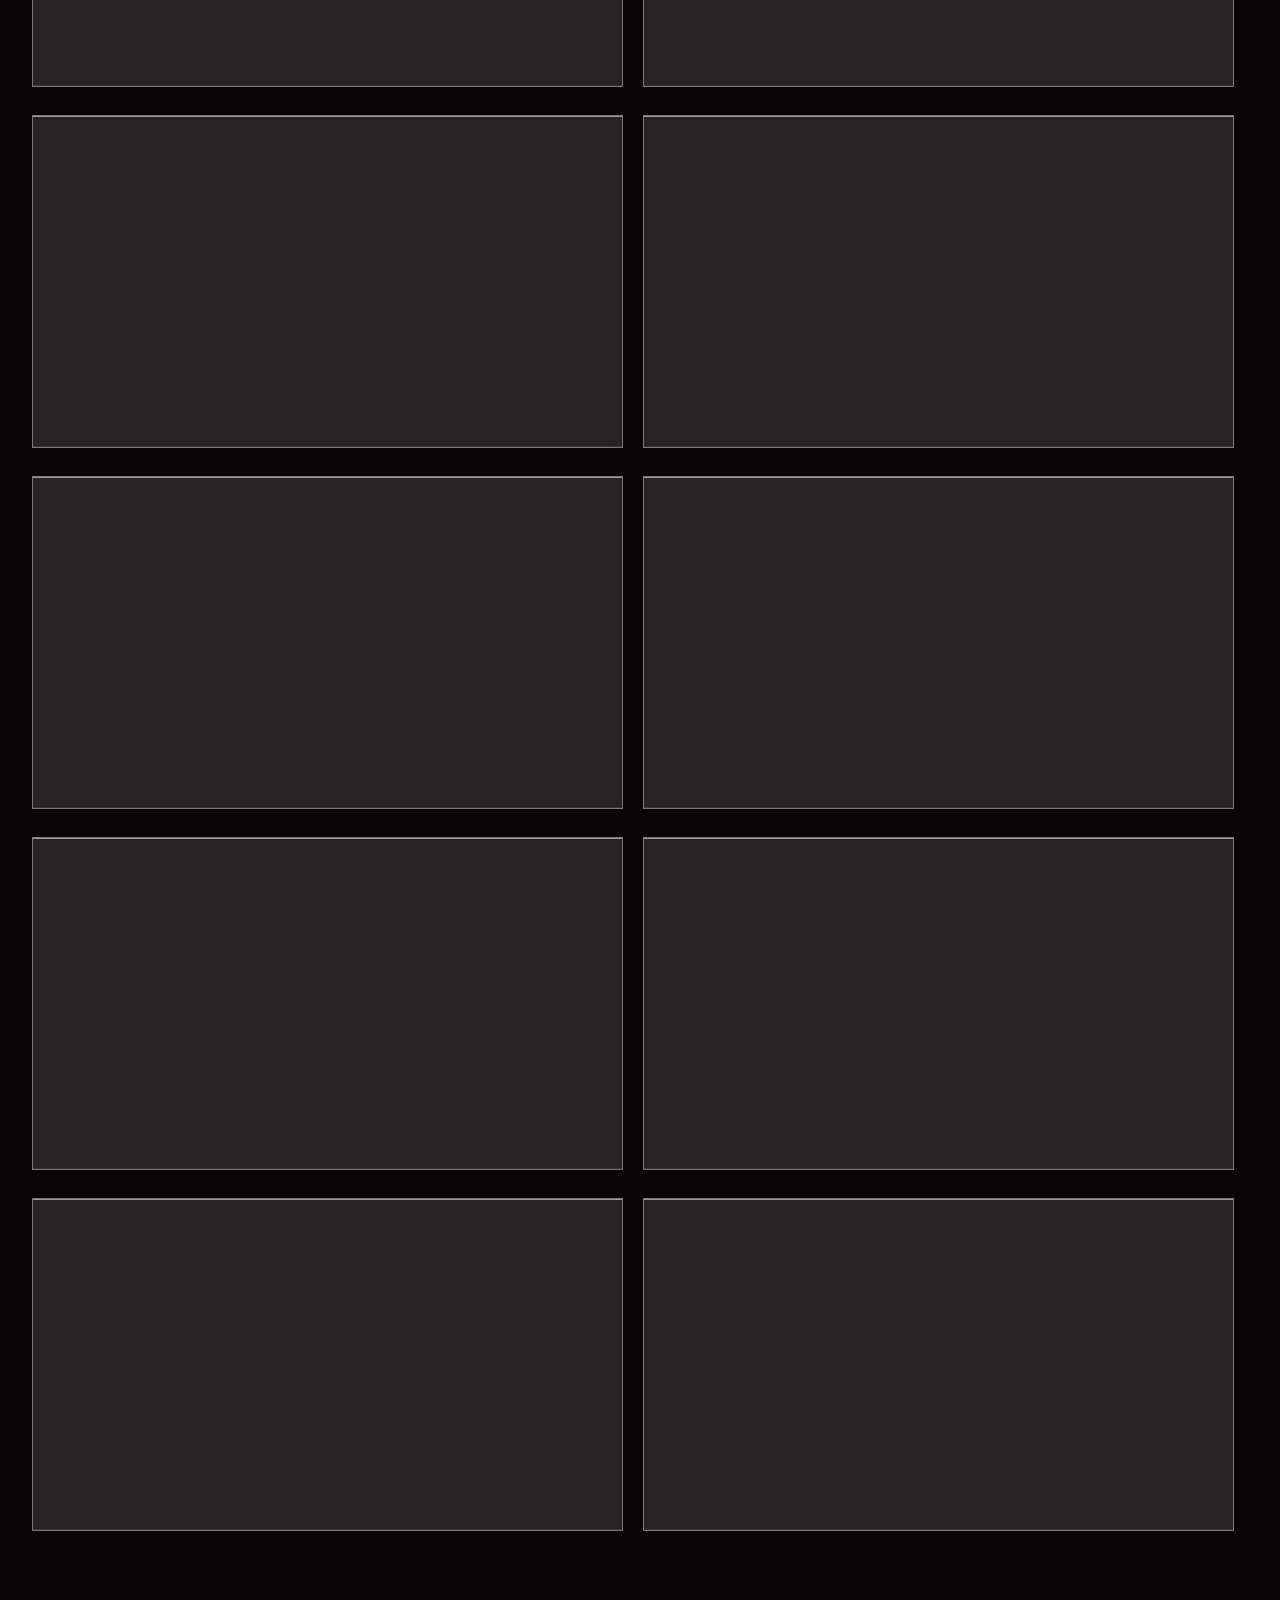
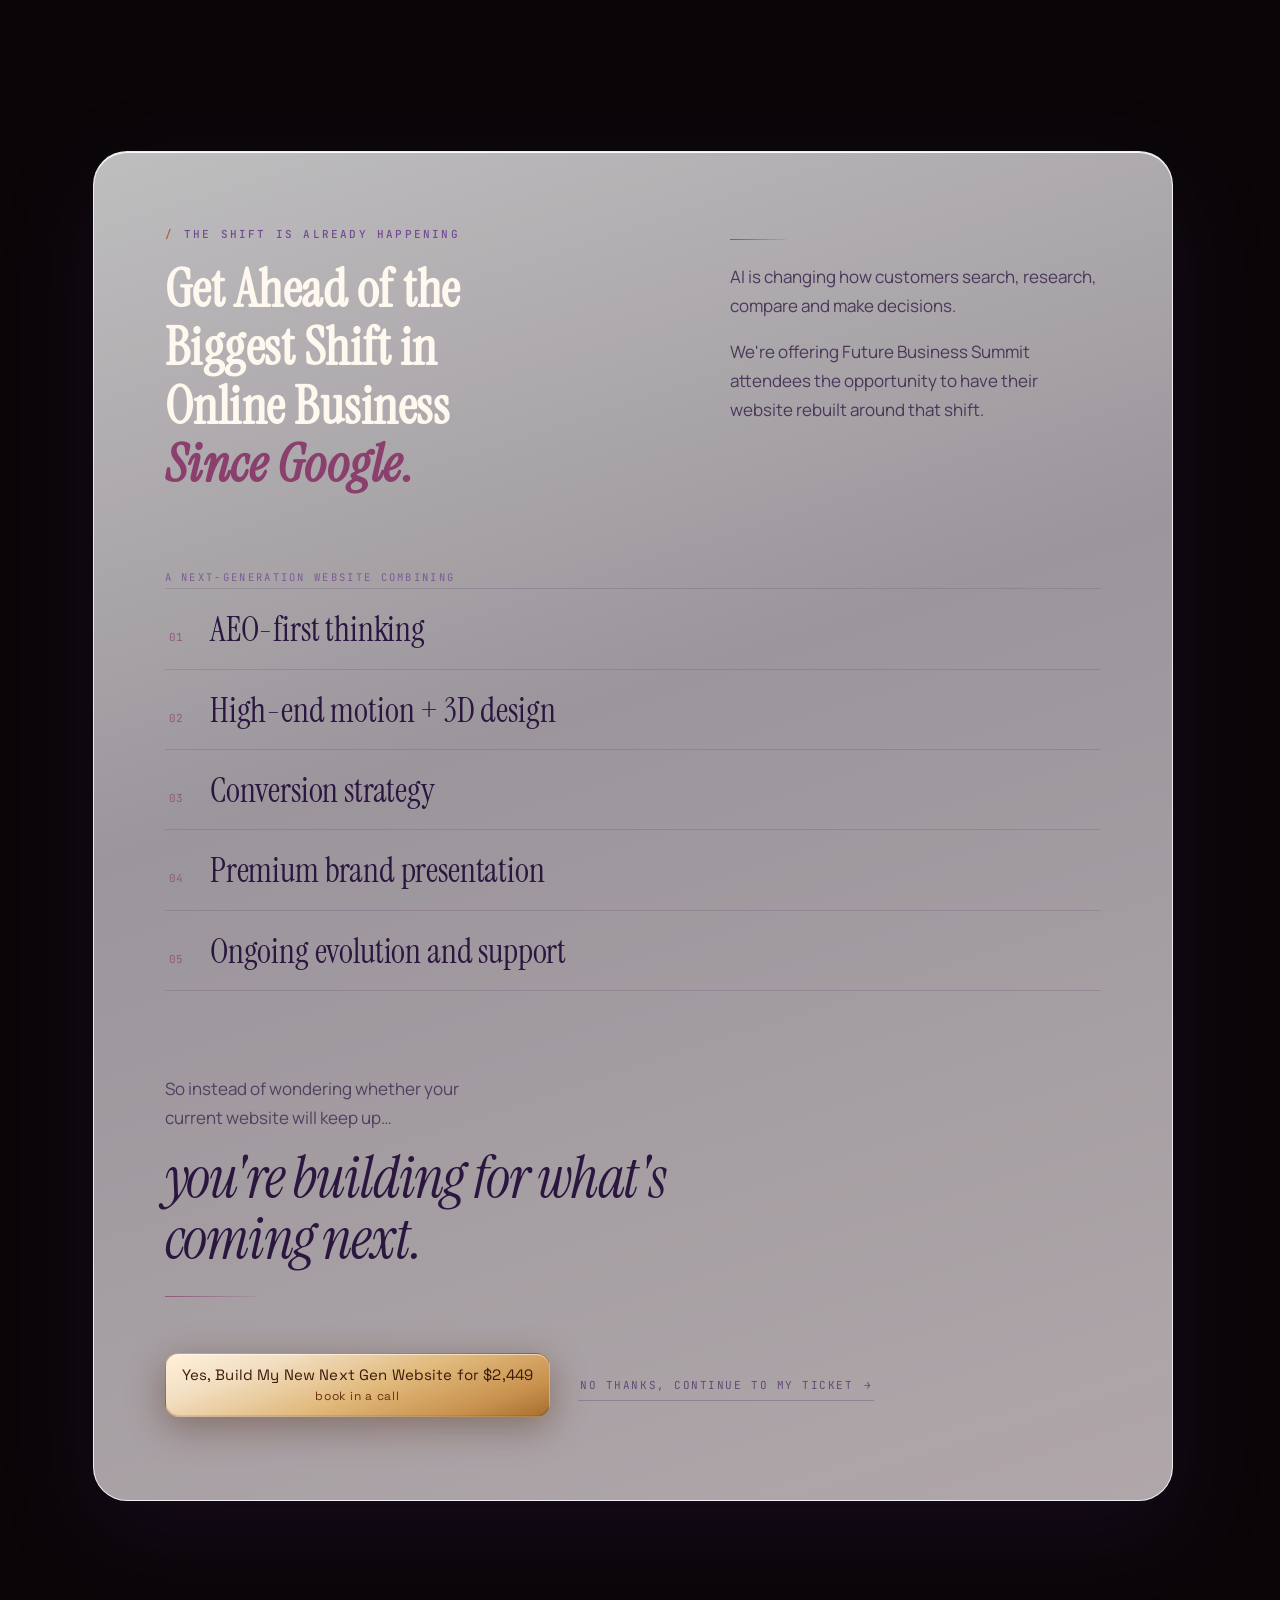
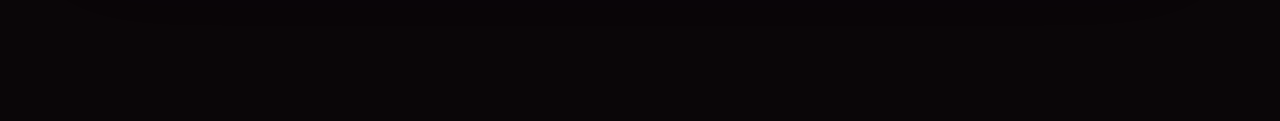
==== commit 6473efd7: "Refresh mobile hero spacing, banner copy, and scroll cue visibility. Update the top hold-on banner w" ====
--- a/index.html
+++ b/index.html
@@ -46,13 +46,13 @@
     <div class="fbs-preloader-progress" aria-hidden="true"><span id="fbs-preloader-bar"></span></div>
   </div>
 
-  <section class="ticket-banner" aria-label="Gold ticket confirmation">
+  <section class="ticket-banner" aria-label="Special offer notice">
     <div class="ticket-banner-inner">
       <p class="ticket-banner-text">
         <span class="ticket-banner-dot" aria-hidden="true"></span>
-        YOUR FREE GOLD TICKET IS ALMOST CONFIRMED!!!!
+        HOLD ON! BEFORE YOU ACCESS YOUR FREE TICKET
       </p>
-      <p class="ticket-banner-sub">Please don't close this page. Your final step is just below.</p>
+      <p class="ticket-banner-sub">We Have A Special One-Time Offer For You Below</p>
     </div>
     <span class="ticket-banner-perf" aria-hidden="true"></span>
   </section>
--- a/styles.css
+++ b/styles.css
@@ -851,7 +851,7 @@
     padding-top: 14px;
     padding-left: 16px;
     padding-right: 16px;
-    padding-bottom: 156px;
+    padding-bottom: 200px;
     justify-content: flex-start;
     gap: 0;
   }
@@ -872,7 +872,7 @@
   .wonder-s1-mobile .wonder-subhead {
     /* 32ch ≈ longer line; wraps after "Website" into 2 lines (no <br>) */
     font-size: 17.5px;
-    margin-top: 10px;
+    margin-top: 8px;
     max-width: 32ch;
     width: 100%;
     line-height: 1.22;
@@ -884,20 +884,21 @@
   .wonder-s1-mobile .wonder-body {
     font-size: 12px;
     line-height: 1.45;
-    margin-top: 8px;
+    margin-top: 6px;
     max-width: 300px;
     color: #3a1a0c;
   }
 
   .wonder-s1-cards-mobile {
-    margin-top: 14px;
-    gap: 10px;
-    max-width: 340px;
+    margin-top: 0;
+    gap: 7px;
+    max-width: 260px;
+    transform: translateY(-22px);
   }
 
   .wonder-s1-mobile .wonder-hero-video-card {
-    height: 88px;
-    border-radius: 16px;
+    height: 62px;
+    border-radius: 12px;
   }
 }
 
@@ -1078,25 +1079,35 @@
 }
 
 @media (max-width: 767px) {
-  /* Sit just above the floating CTAs, like the reference */
+  /* Must clear the fixed CTA stack (tall with wrapping title) */
   .wonder-scroll-cue {
-    bottom: 148px;
-    gap: 5px;
+    bottom: 178px;
+    gap: 6px;
   }
 
   .wonder-scroll-label {
-    font-size: 8px;
-    letter-spacing: 0.05em;
-    max-width: 220px;
-    color: rgba(255, 255, 255, 0.95);
+    font-size: 11px;
+    font-weight: 500;
+    letter-spacing: 0.06em;
+    max-width: 260px;
+    line-height: 1.35;
+    color: #fff;
+    background: rgba(8, 4, 12, 0.45);
+    padding: 6px 10px;
+    border-radius: 8px;
     text-shadow:
-      0 1px 2px rgba(0, 0, 0, 0.9),
-      0 2px 12px rgba(0, 0, 0, 0.65);
+      0 1px 2px rgba(0, 0, 0, 1),
+      0 2px 8px rgba(0, 0, 0, 0.9),
+      0 0 18px rgba(0, 0, 0, 0.75);
+    box-shadow: 0 4px 16px rgba(0, 0, 0, 0.35);
   }
 
   .wonder-scroll-chevron {
-    width: 24px;
-    height: 24px;
+    width: 26px;
+    height: 26px;
+    border-color: rgba(255, 255, 255, 0.85);
+    background: rgba(8, 4, 12, 0.4);
+    box-shadow: 0 2px 10px rgba(0, 0, 0, 0.45);
   }
 }
 
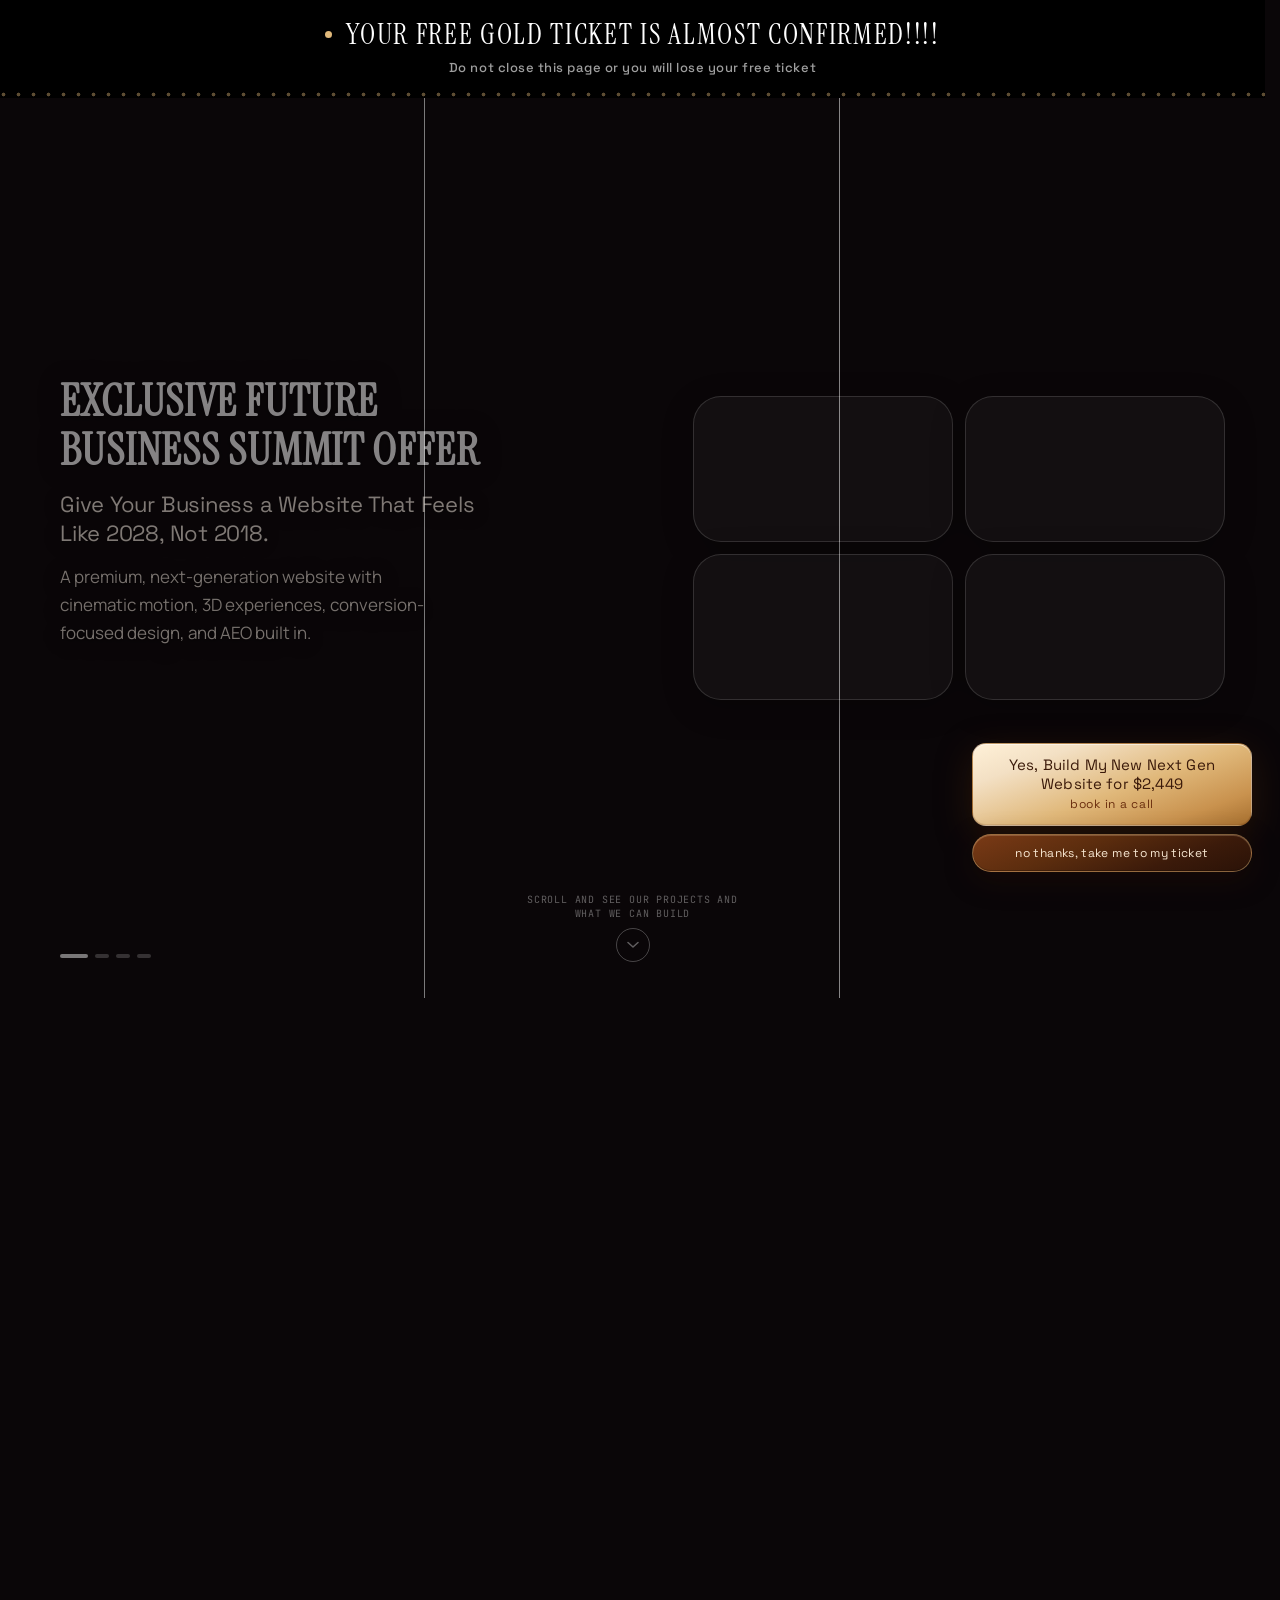
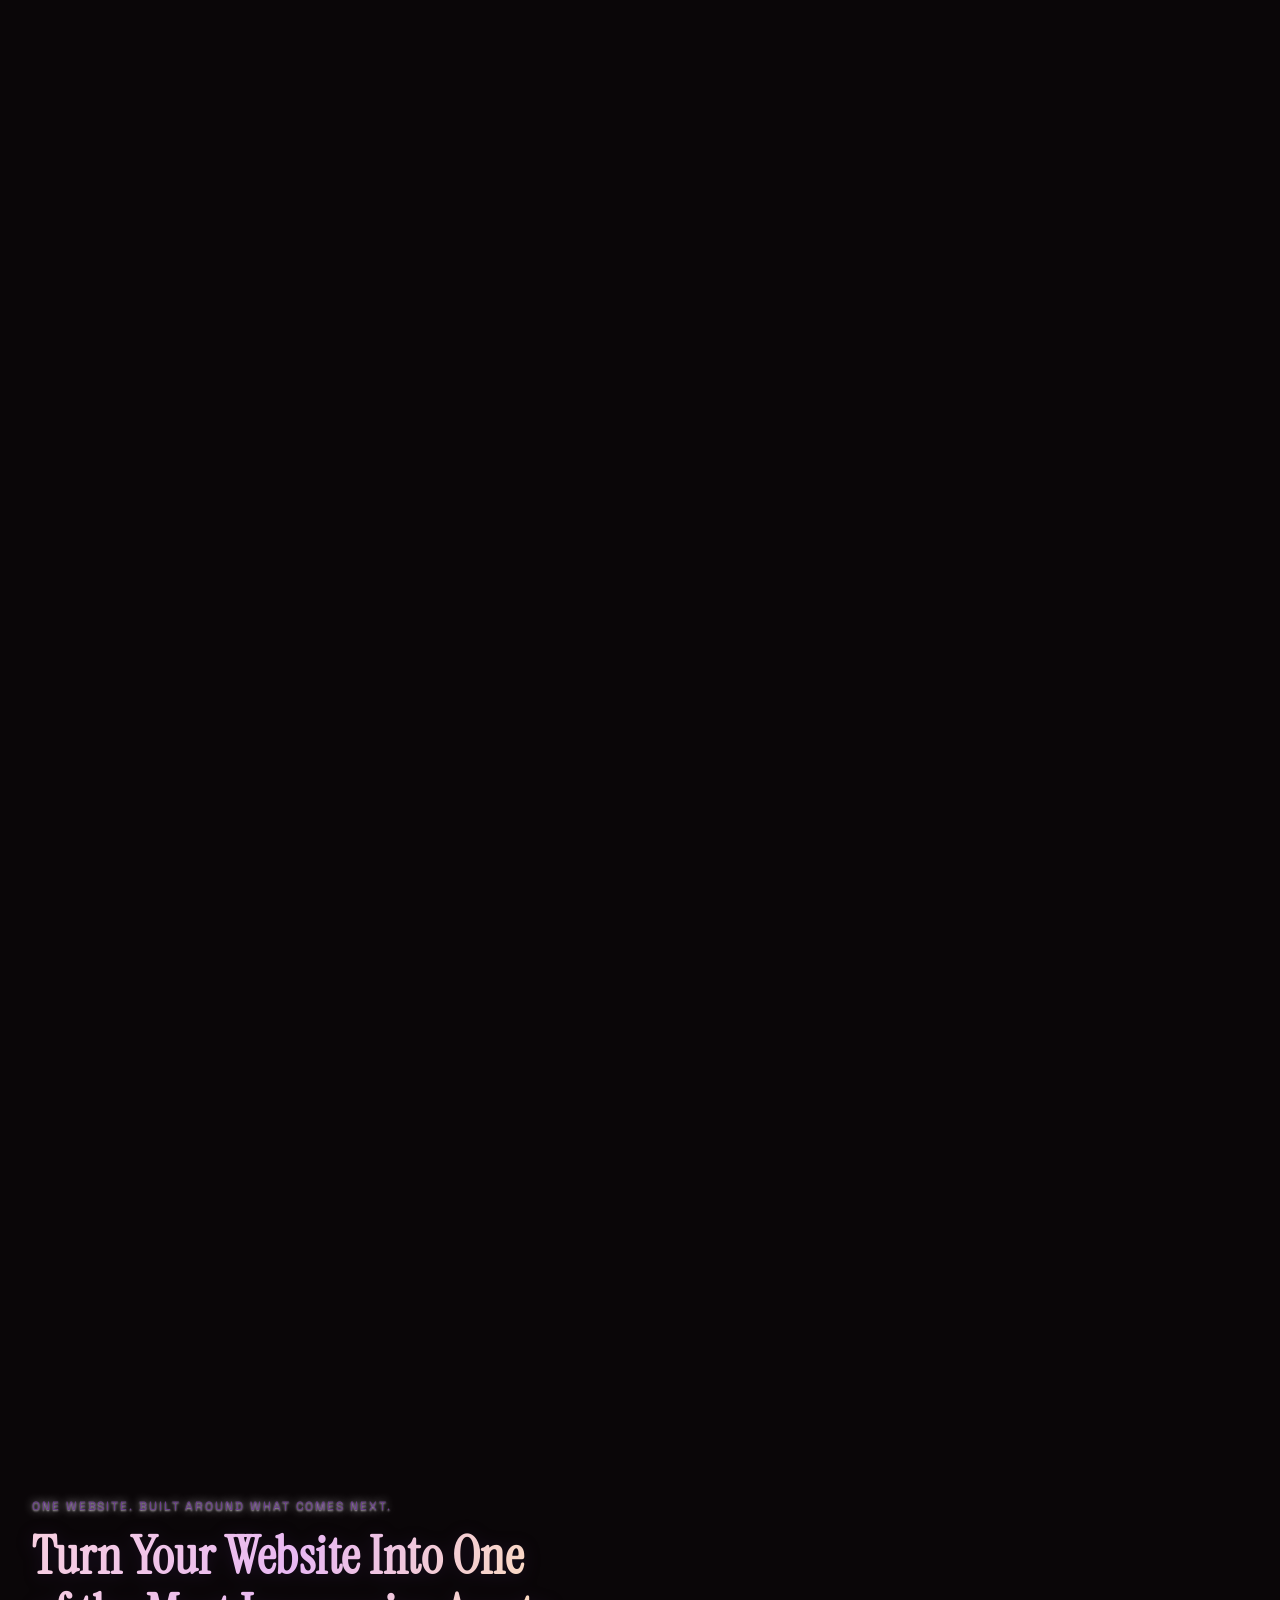
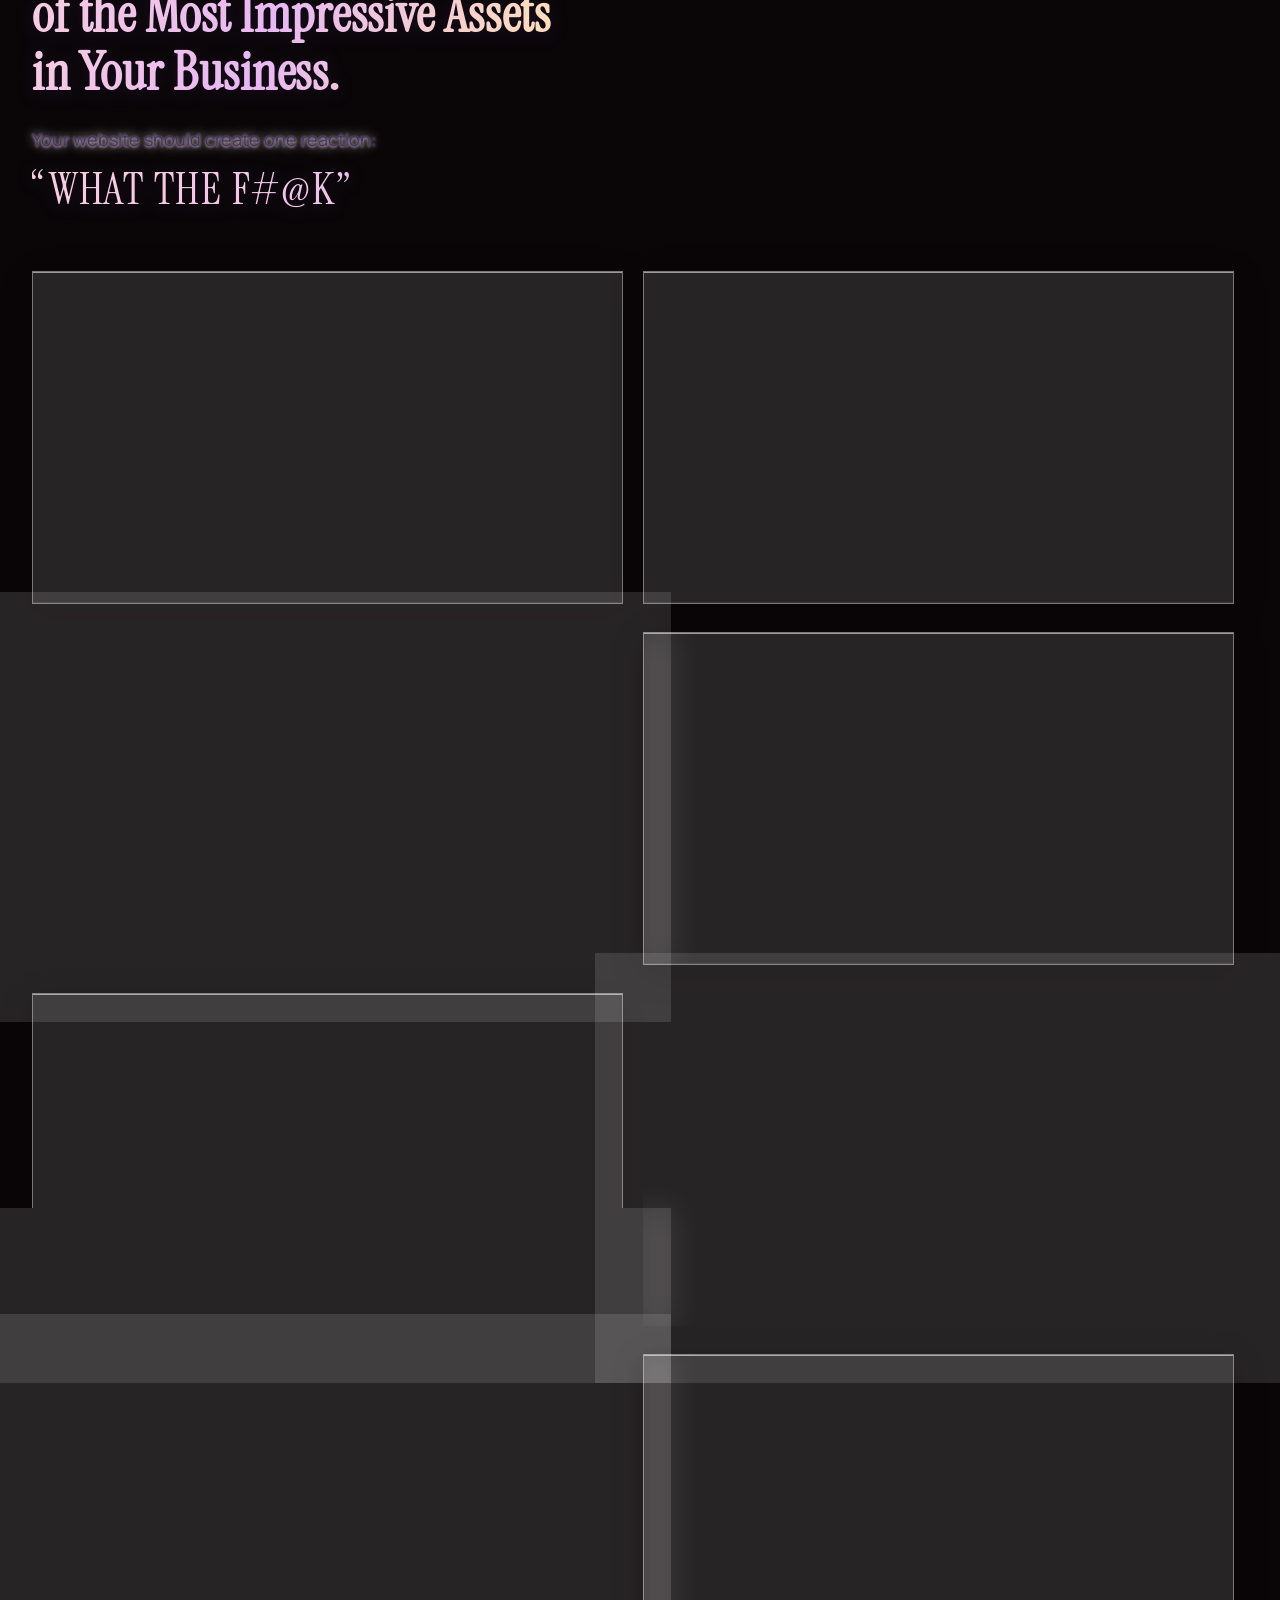
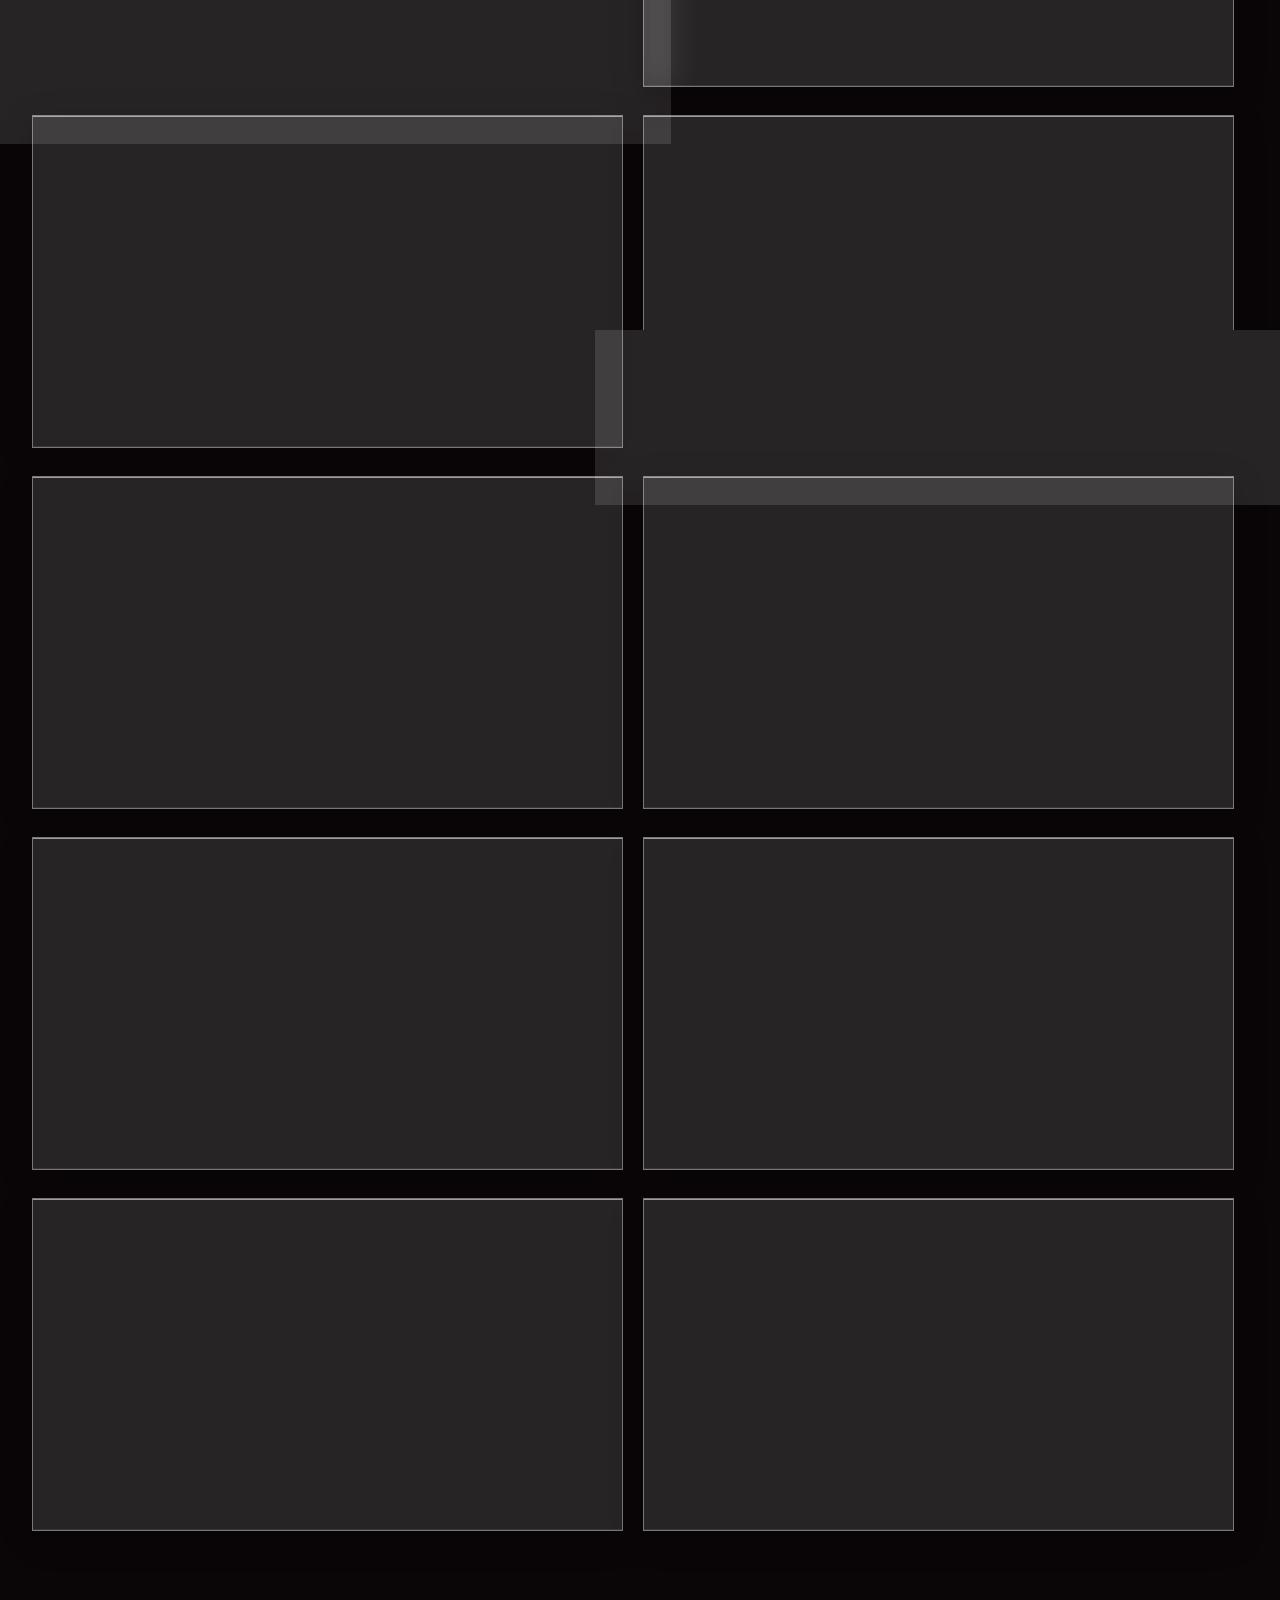
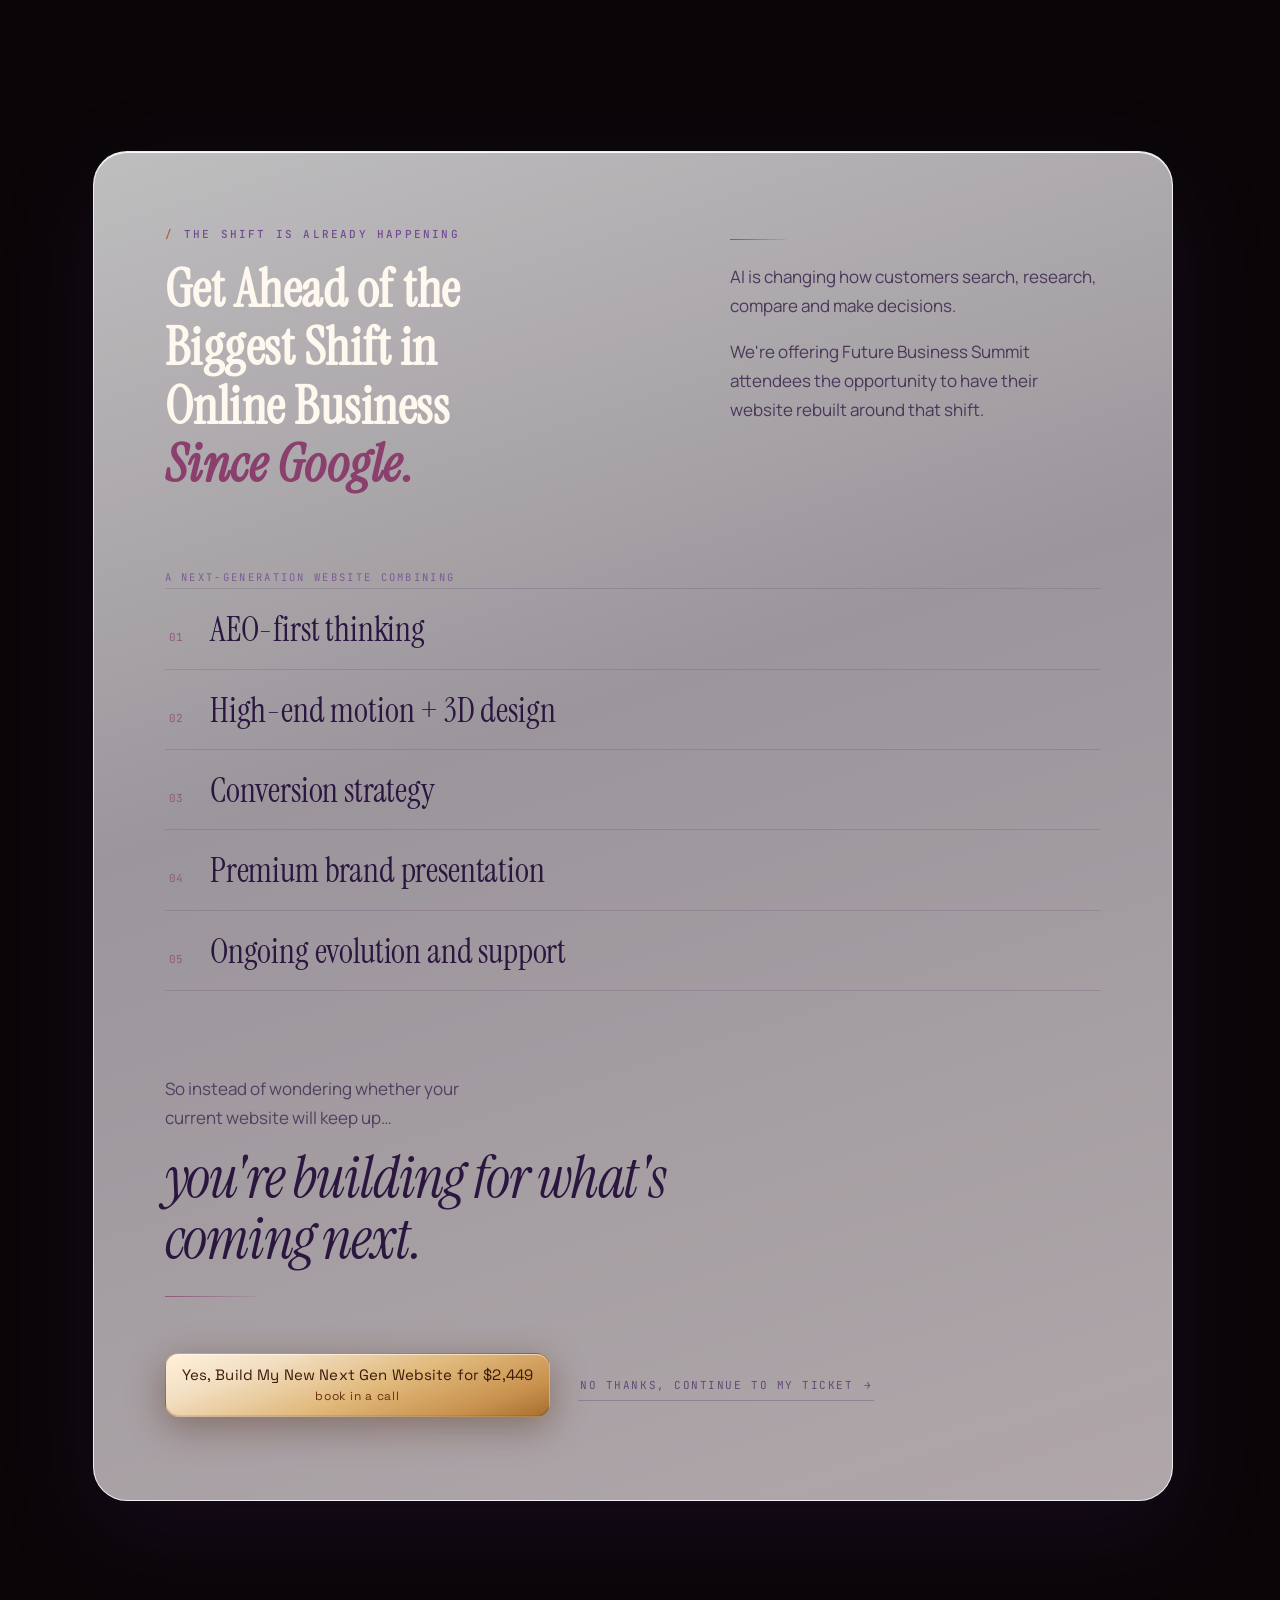
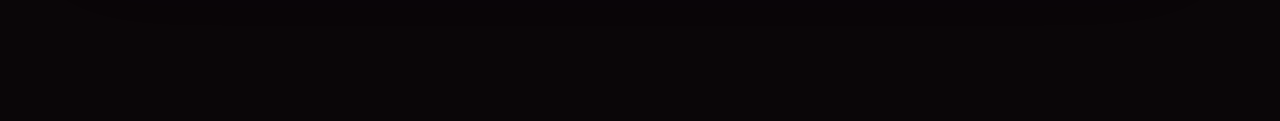
==== commit febdaa58: "Restore gold-ticket urgency copy in the top banner. Bring back the almost-confirmed headline and war" ====
--- a/index.html
+++ b/index.html
@@ -46,13 +46,13 @@
     <div class="fbs-preloader-progress" aria-hidden="true"><span id="fbs-preloader-bar"></span></div>
   </div>
 
-  <section class="ticket-banner" aria-label="Special offer notice">
+  <section class="ticket-banner" aria-label="Gold ticket confirmation">
     <div class="ticket-banner-inner">
       <p class="ticket-banner-text">
         <span class="ticket-banner-dot" aria-hidden="true"></span>
-        HOLD ON! BEFORE YOU ACCESS YOUR FREE TICKET
+        YOUR FREE GOLD TICKET IS ALMOST CONFIRMED!!!!
       </p>
-      <p class="ticket-banner-sub">We Have A Special One-Time Offer For You Below</p>
+      <p class="ticket-banner-sub">Do not close this page or you will lose your free ticket</p>
     </div>
     <span class="ticket-banner-perf" aria-hidden="true"></span>
   </section>
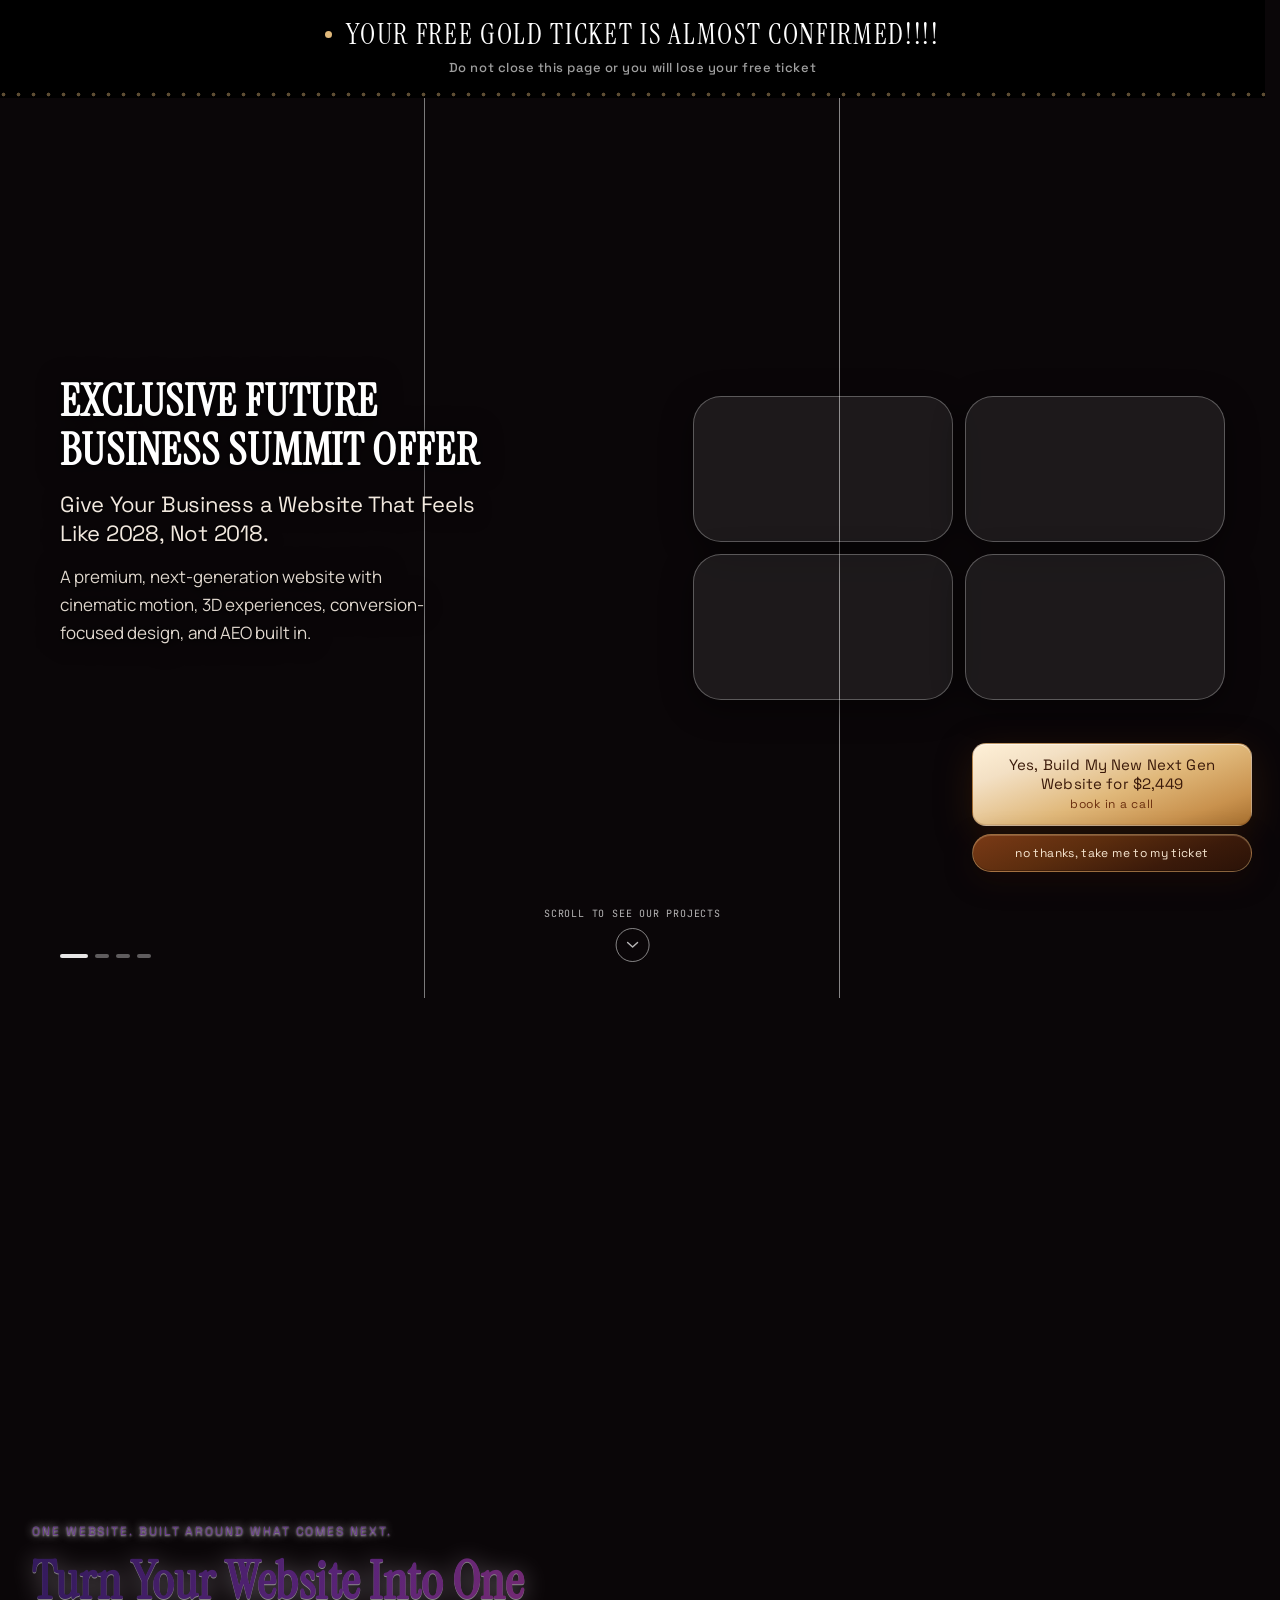
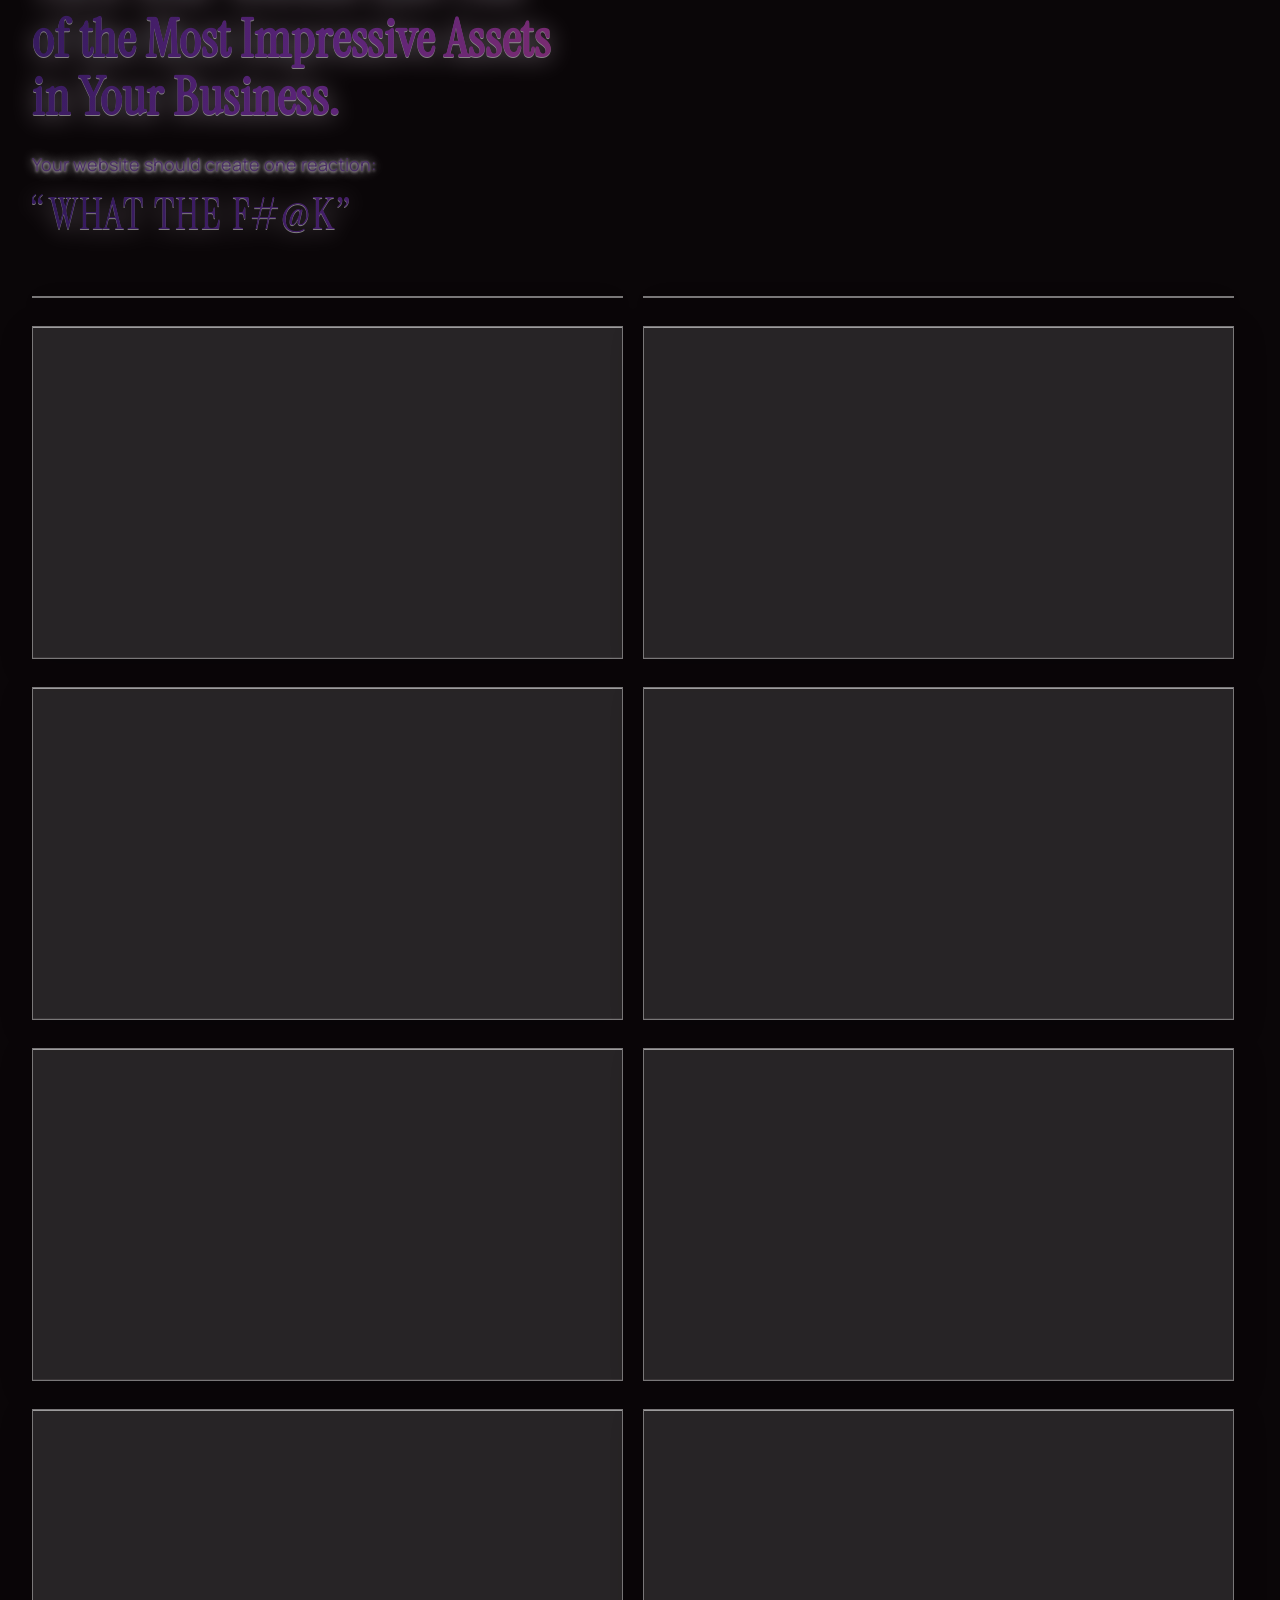
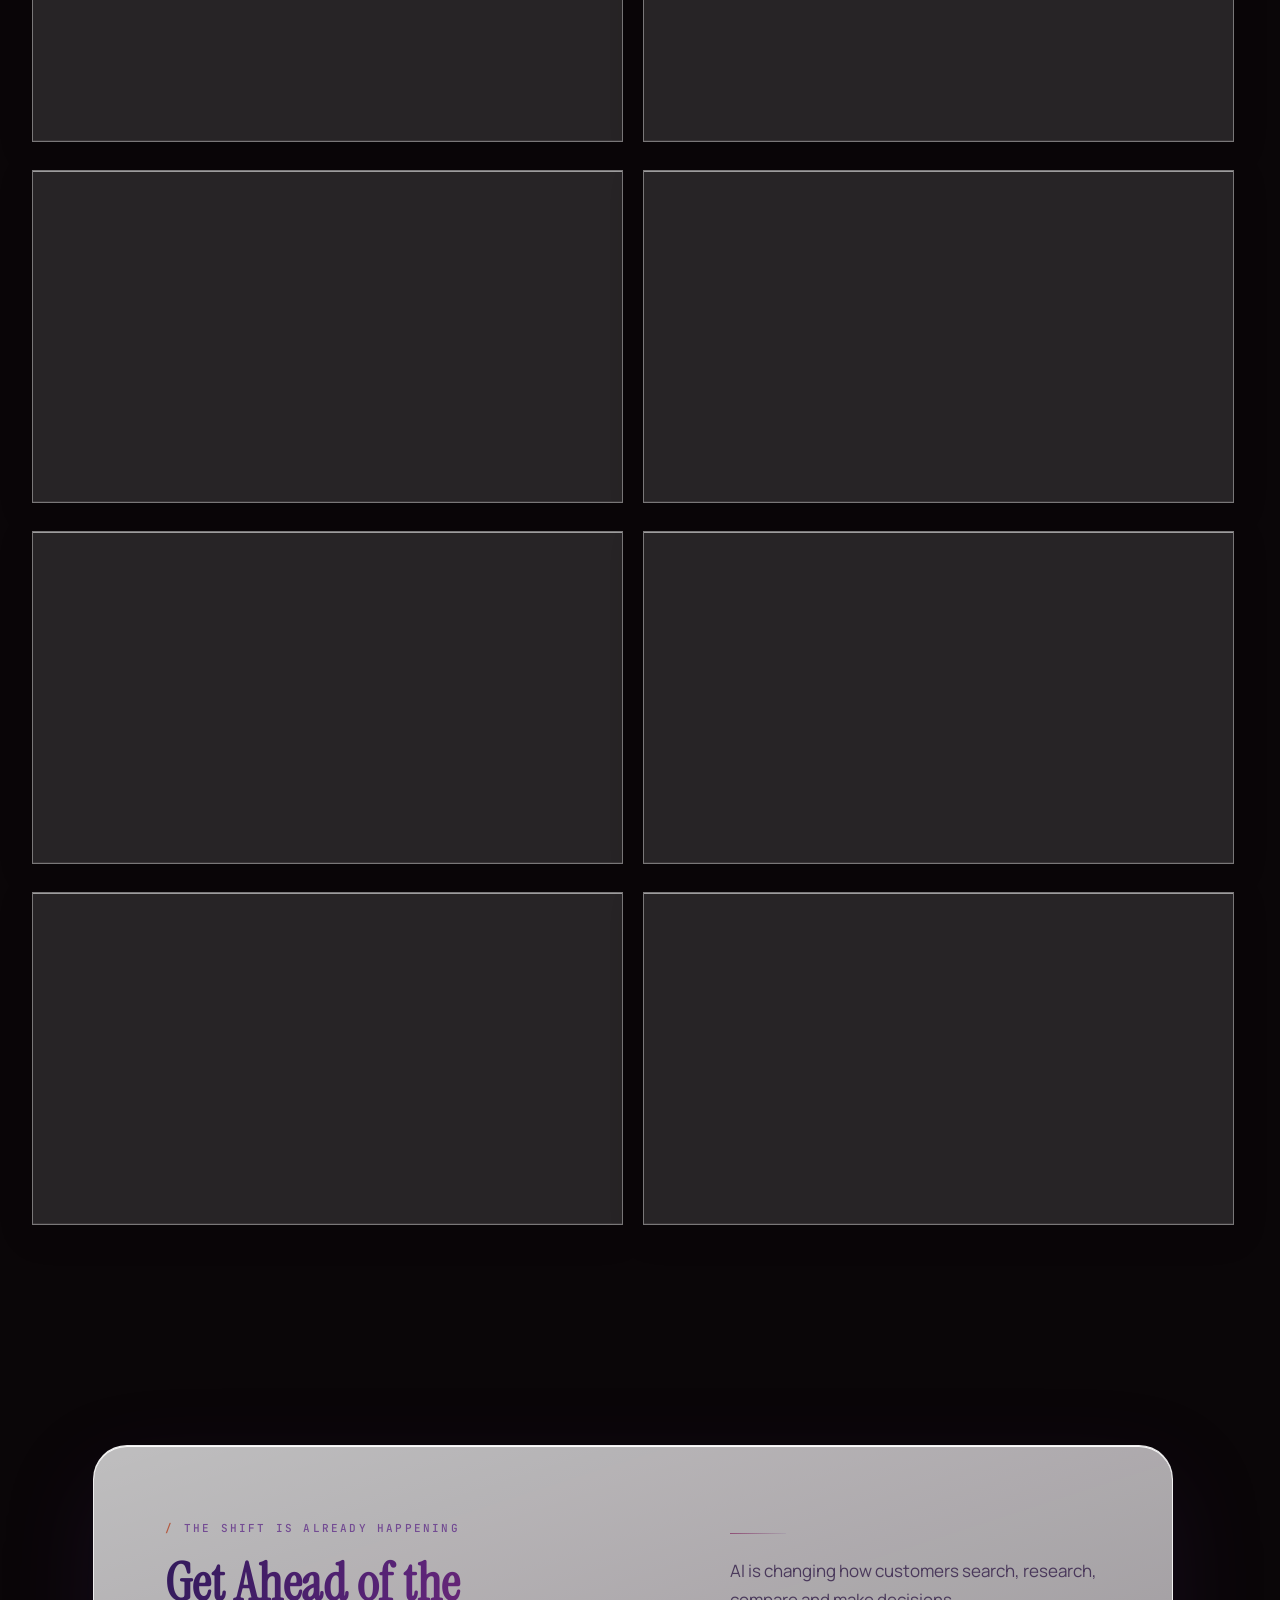
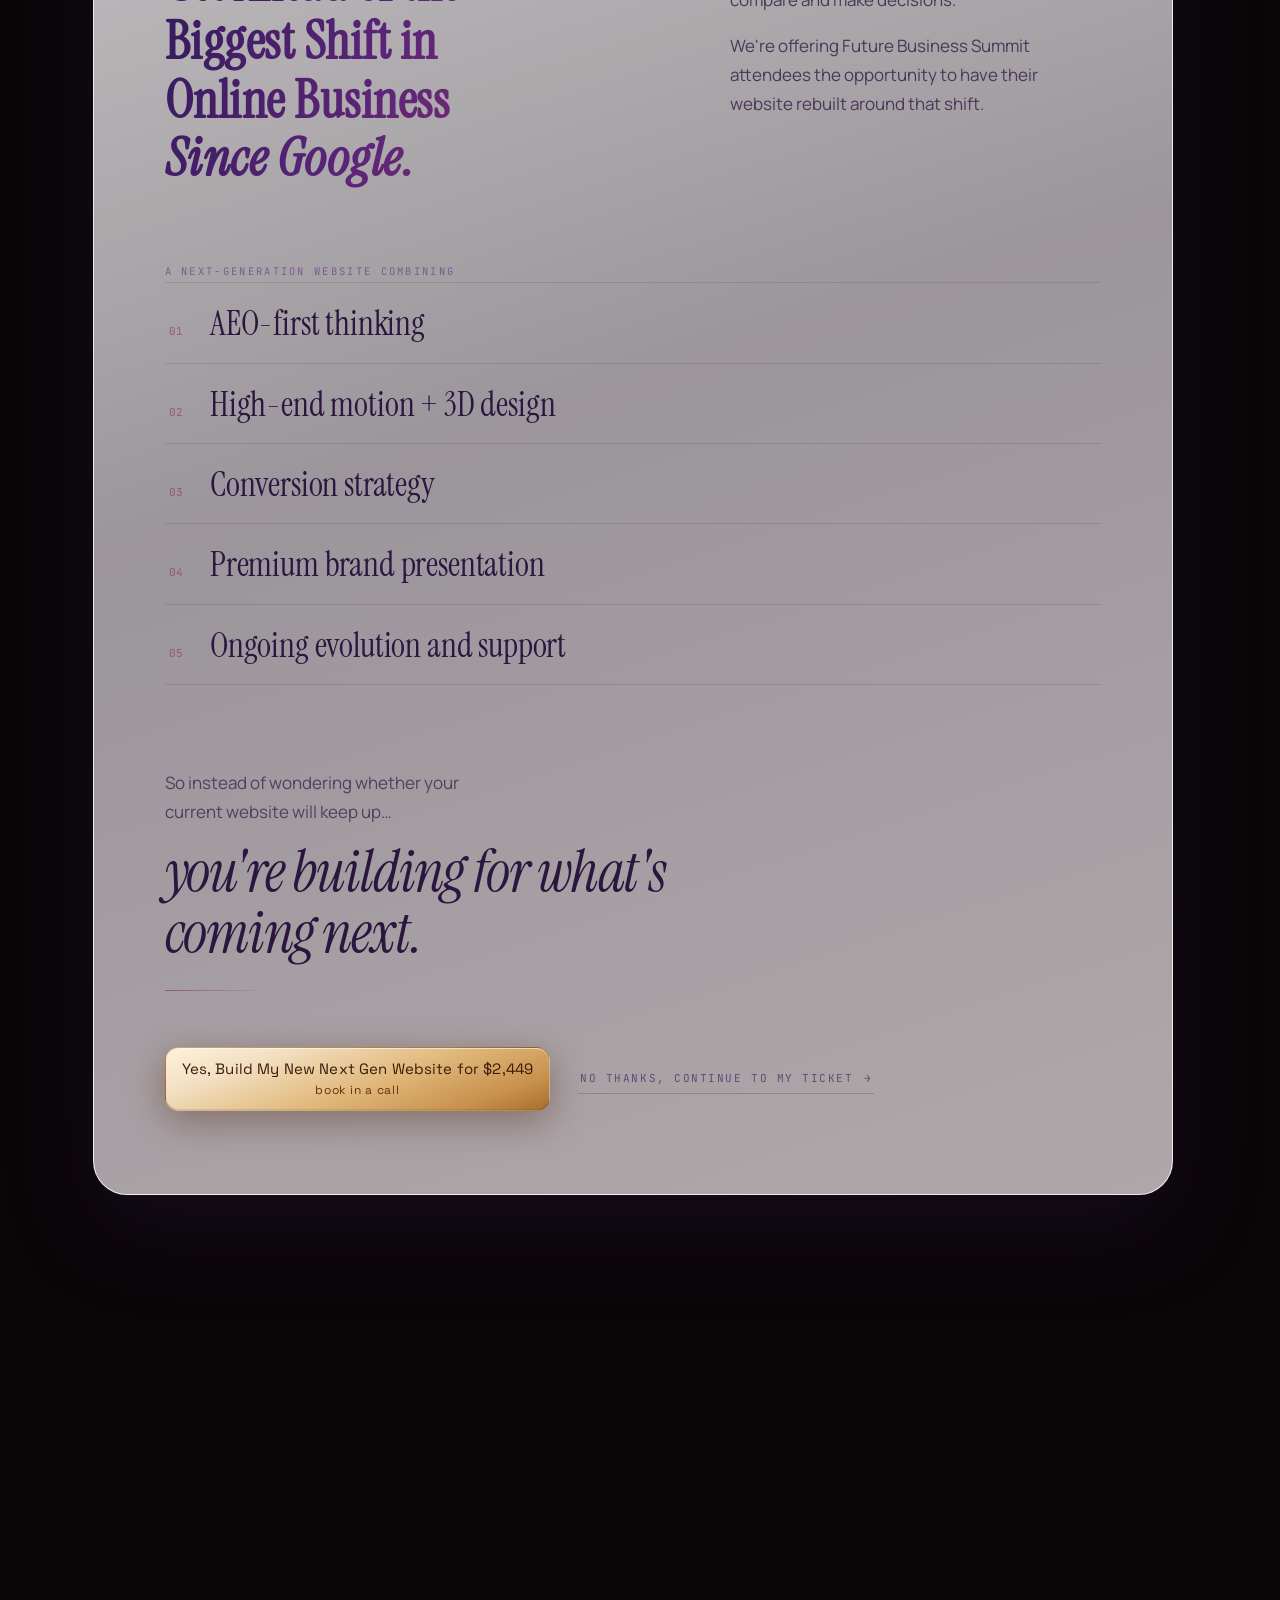
==== commit f5084954: "Shorten portal scroll with snap-to-portfolio and rebrand headline gradients. Cut the scrollytelling " ====
--- a/index.html
+++ b/index.html
@@ -126,7 +126,7 @@
 
         <!-- SCROLL CUE -->
         <div class="wonder-scroll-cue wonder-enter" data-enter="cue">
-          <span class="wonder-scroll-label">SCROLL AND SEE OUR PROJECTS AND WHAT WE CAN BUILD</span>
+          <span class="wonder-scroll-label">SCROLL TO SEE OUR PROJECTS</span>
           <span class="wonder-scroll-chevron">
             <svg width="12" height="8" viewBox="0 0 12 8" fill="none" xmlns="http://www.w3.org/2000/svg">
               <path d="M1 1.5l5 4.5 5-4.5" stroke="rgba(255,255,255,0.7)" stroke-width="1.5" stroke-linecap="round" stroke-linejoin="round"/>
@@ -140,7 +140,6 @@
         <div class="wonder-s2-header">
           <h2>HOW 2028 WEBSITES LOOKS LIKE</h2>
           <p>Built to impress your audience. Built to be understood by AI. Built to evolve.</p>
-          <p class="wonder-scroll-work">SCROLL AND SEE OUR PROJECTS AND WHAT WE CAN BUILD</p>
         </div>
       </div>
 
--- a/styles.css
+++ b/styles.css
@@ -391,7 +391,8 @@
 #wonder-experience {
   position: relative;
   z-index: 1;
-  height: 320vh;
+  /* Short runway — portal plays out fast, then snaps into portfolio */
+  height: 145vh;
   width: 100%;
   background: transparent;
 }
@@ -1428,14 +1429,15 @@
 }
 
 .fbs-gradient-text {
+  /* Brand sweep — royal plum → berry → warm bronze, pulled from the cave crystals + gold CTAs */
   background-image: linear-gradient(
     110deg,
-    #f7cfe0 0%,
-    #e8b8f2 18%,
-    #ffe2b5 38%,
-    #d2b4ff 58%,
-    #ffc9d8 78%,
-    #f7e0c8 100%
+    #331a5c 0%,
+    #5b2478 22%,
+    #8a2f6d 45%,
+    #a8562e 68%,
+    #6b2452 85%,
+    #3a1a52 100%
   );
   background-size: 280% 100%;
   -webkit-background-clip: text;
@@ -1443,7 +1445,7 @@
   color: transparent;
   -webkit-text-fill-color: transparent;
   animation: fbs-gradient-move 7s ease-in-out infinite;
-  filter: drop-shadow(0 2px 8px rgba(70, 35, 100, 0.28));
+  filter: drop-shadow(0 1px 0 rgba(255, 255, 255, 0.45)) drop-shadow(0 2px 12px rgba(255, 240, 255, 0.35));
 }
 
 .fbs-reaction {
@@ -1773,14 +1775,27 @@
   font-size: clamp(34px, 5.4vw, 66px);
   line-height: 1.03;
   letter-spacing: -0.015em;
-  color: #8a4a2a;
+  background-image: linear-gradient(
+    110deg,
+    #331a5c 0%,
+    #5b2478 22%,
+    #8a2f6d 45%,
+    #a8562e 68%,
+    #6b2452 85%,
+    #3a1a52 100%
+  );
+  background-size: 280% 100%;
+  -webkit-background-clip: text;
+  background-clip: text;
+  color: transparent;
+  -webkit-text-fill-color: transparent;
+  animation: fbs-gradient-move 7s ease-in-out infinite;
   text-wrap: balance;
 }
 
 .fbs-shift-title em {
   display: block;
   font-style: italic;
-  color: #8a3f6d;
 }
 
 .fbs-shift-note {
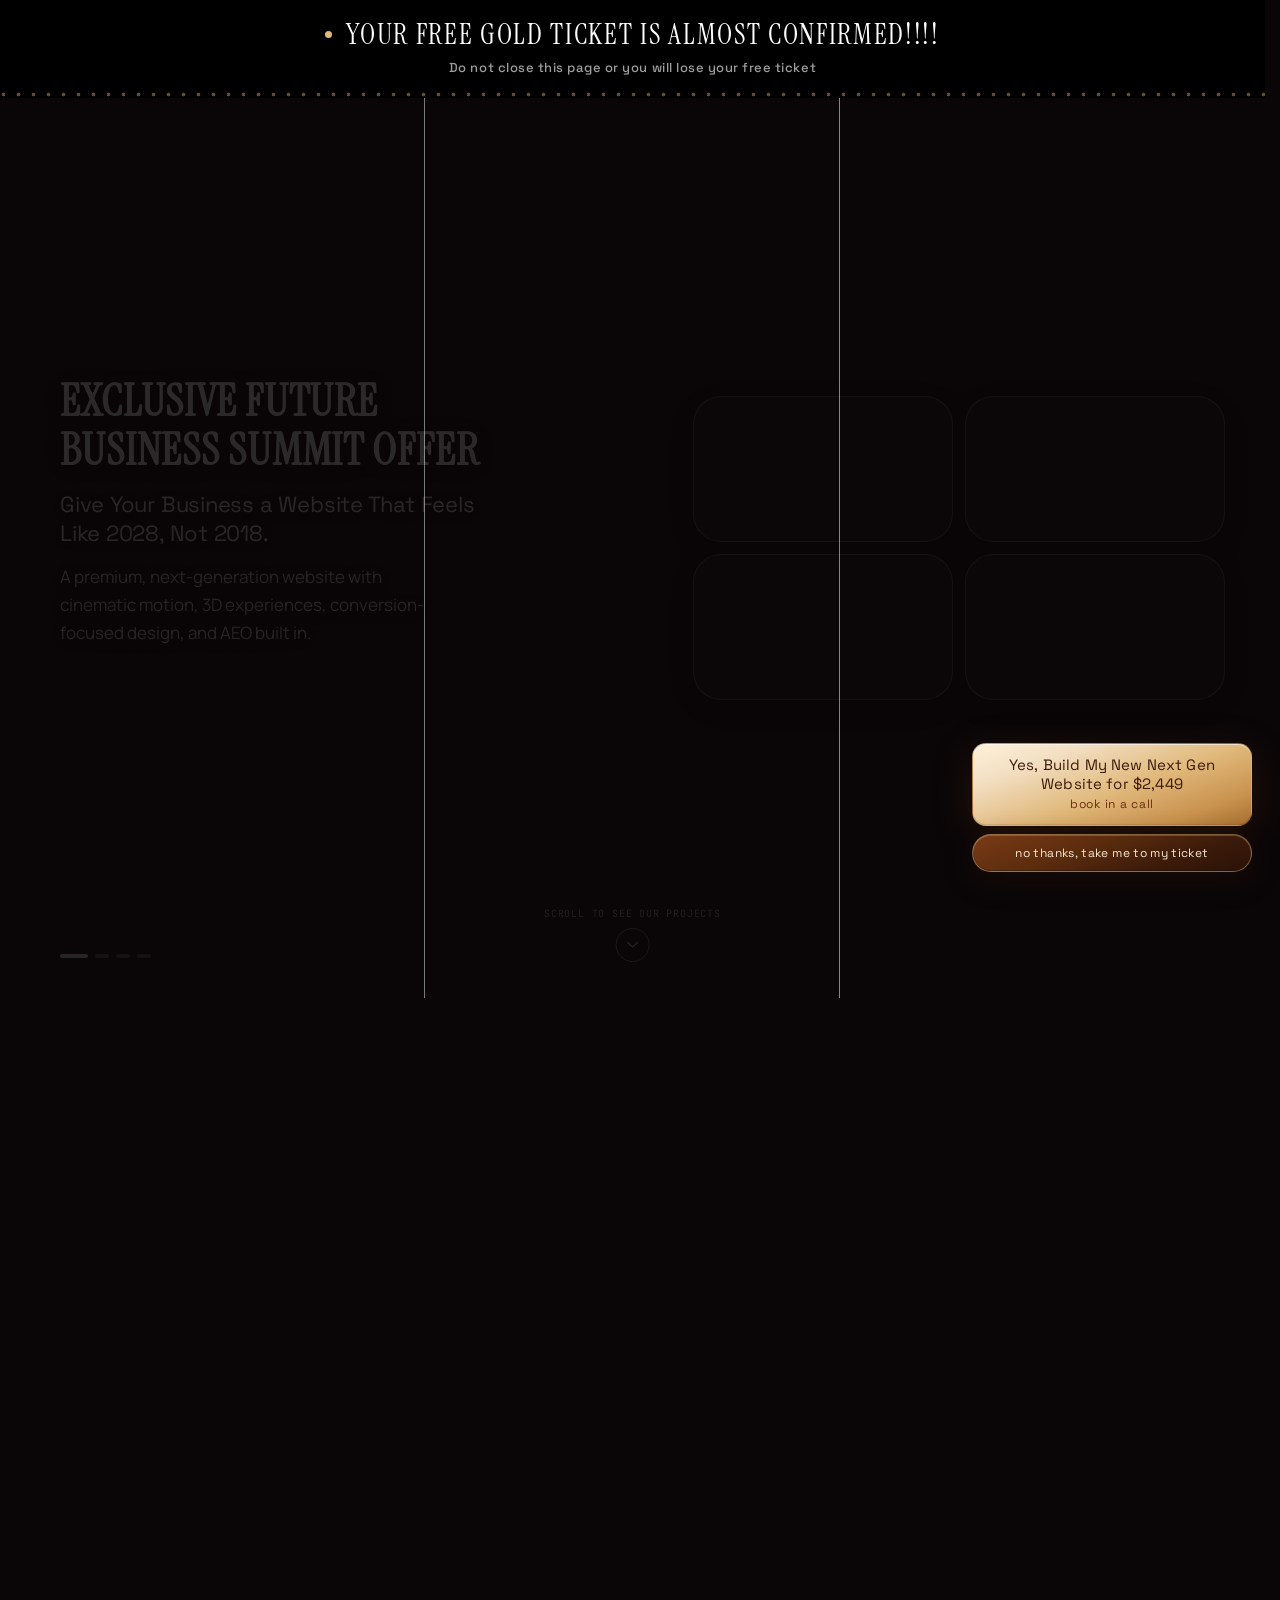
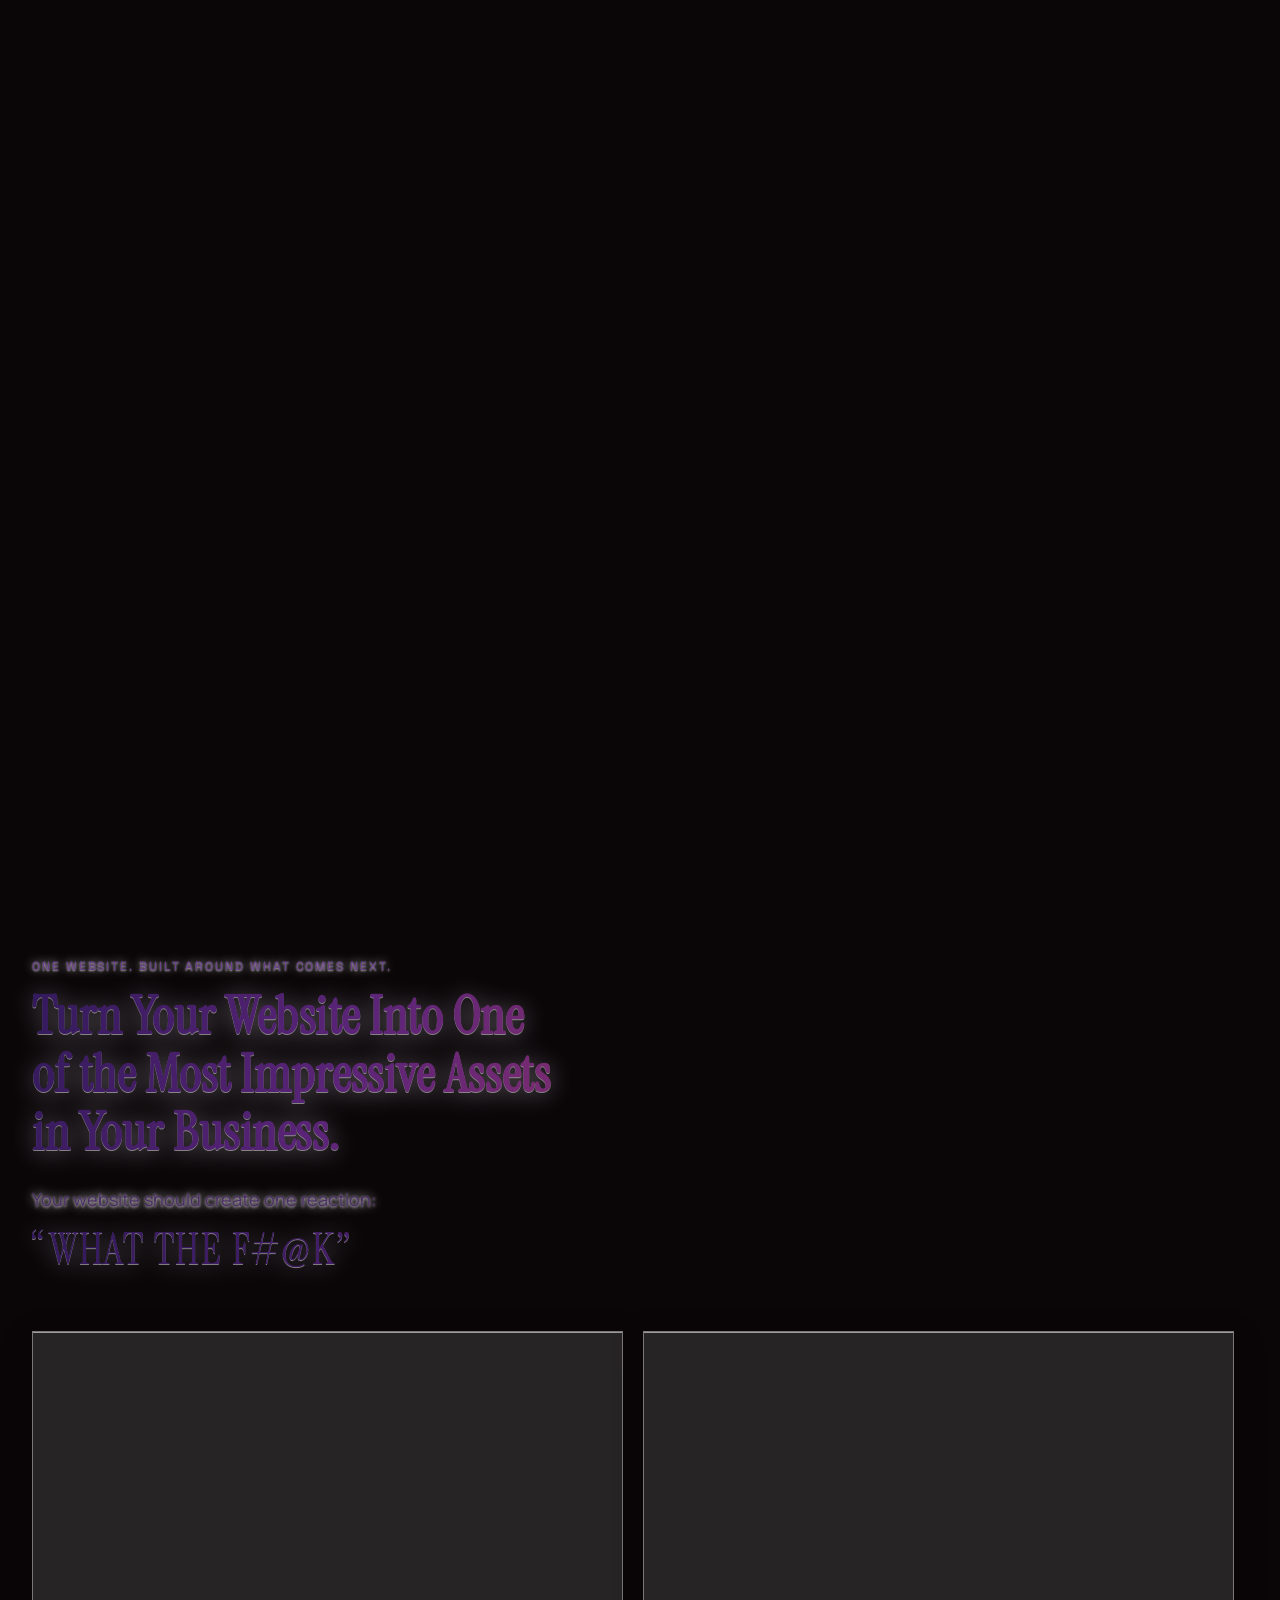
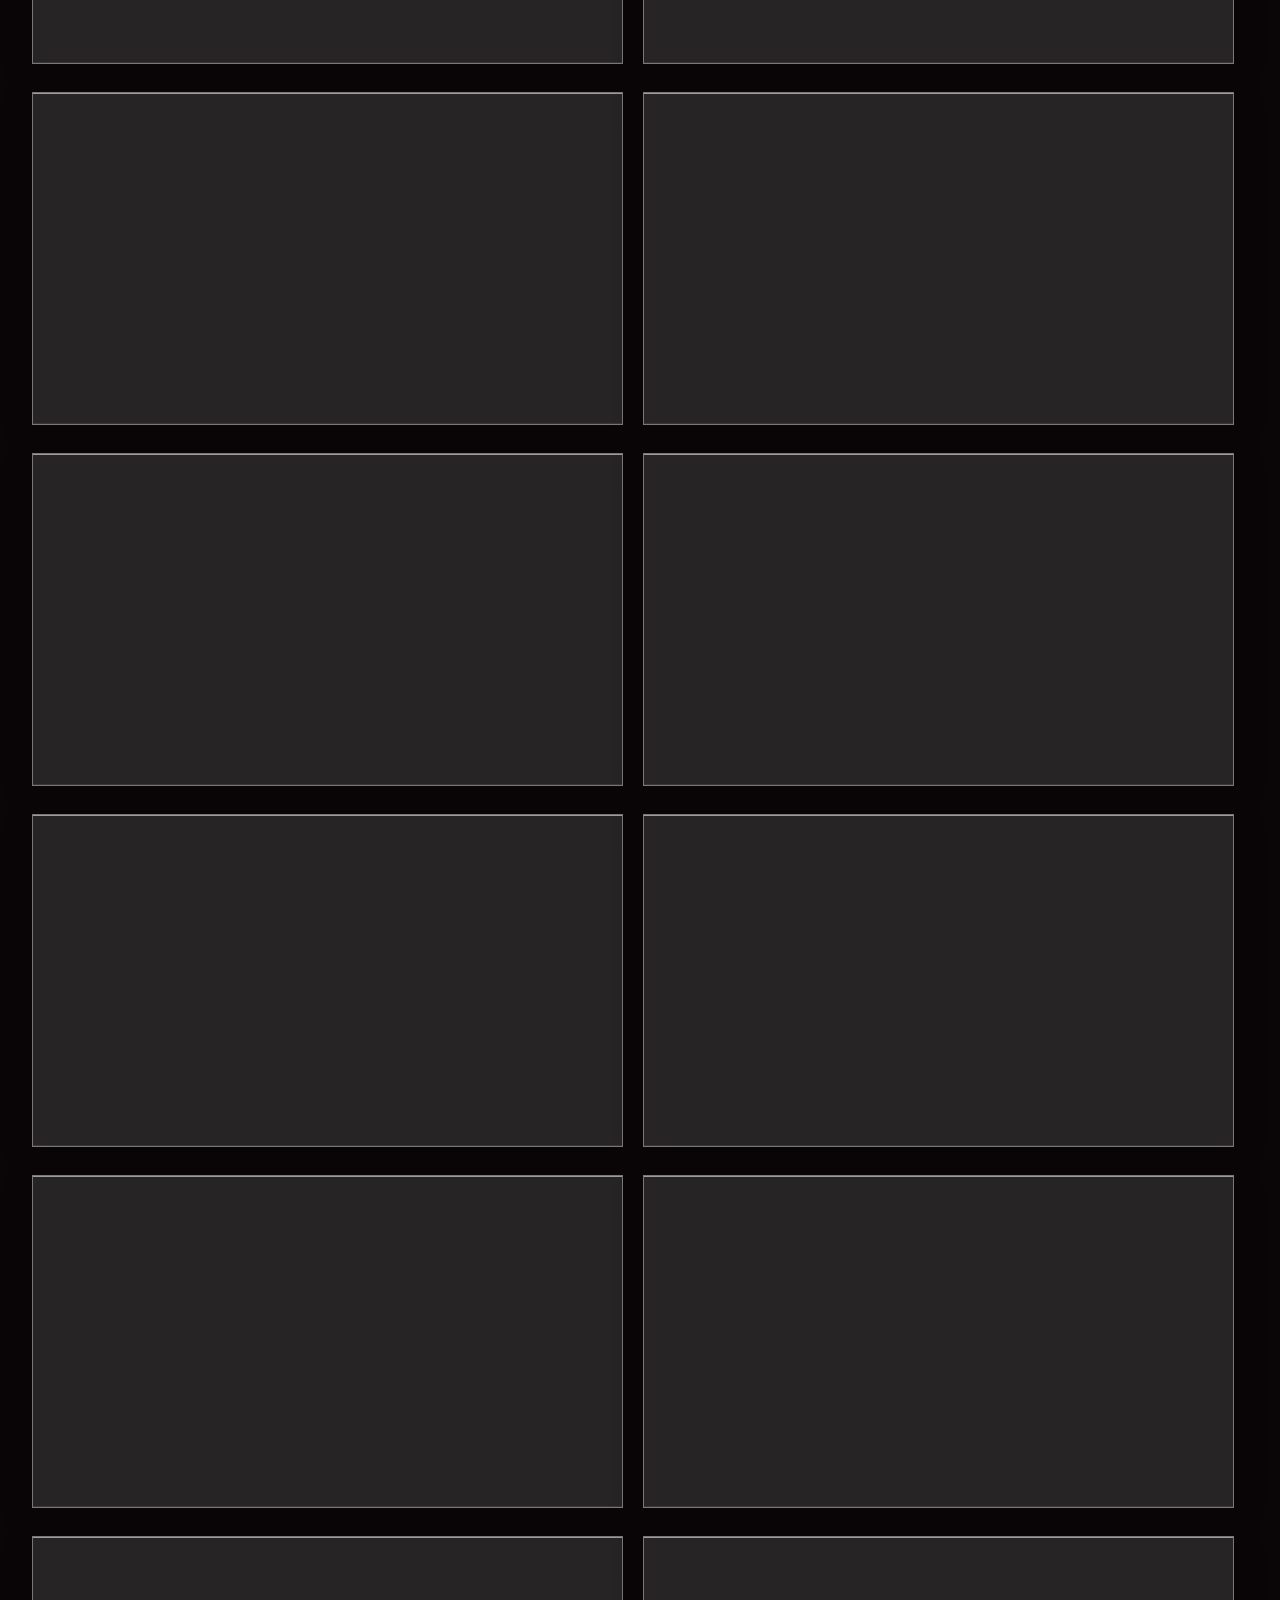
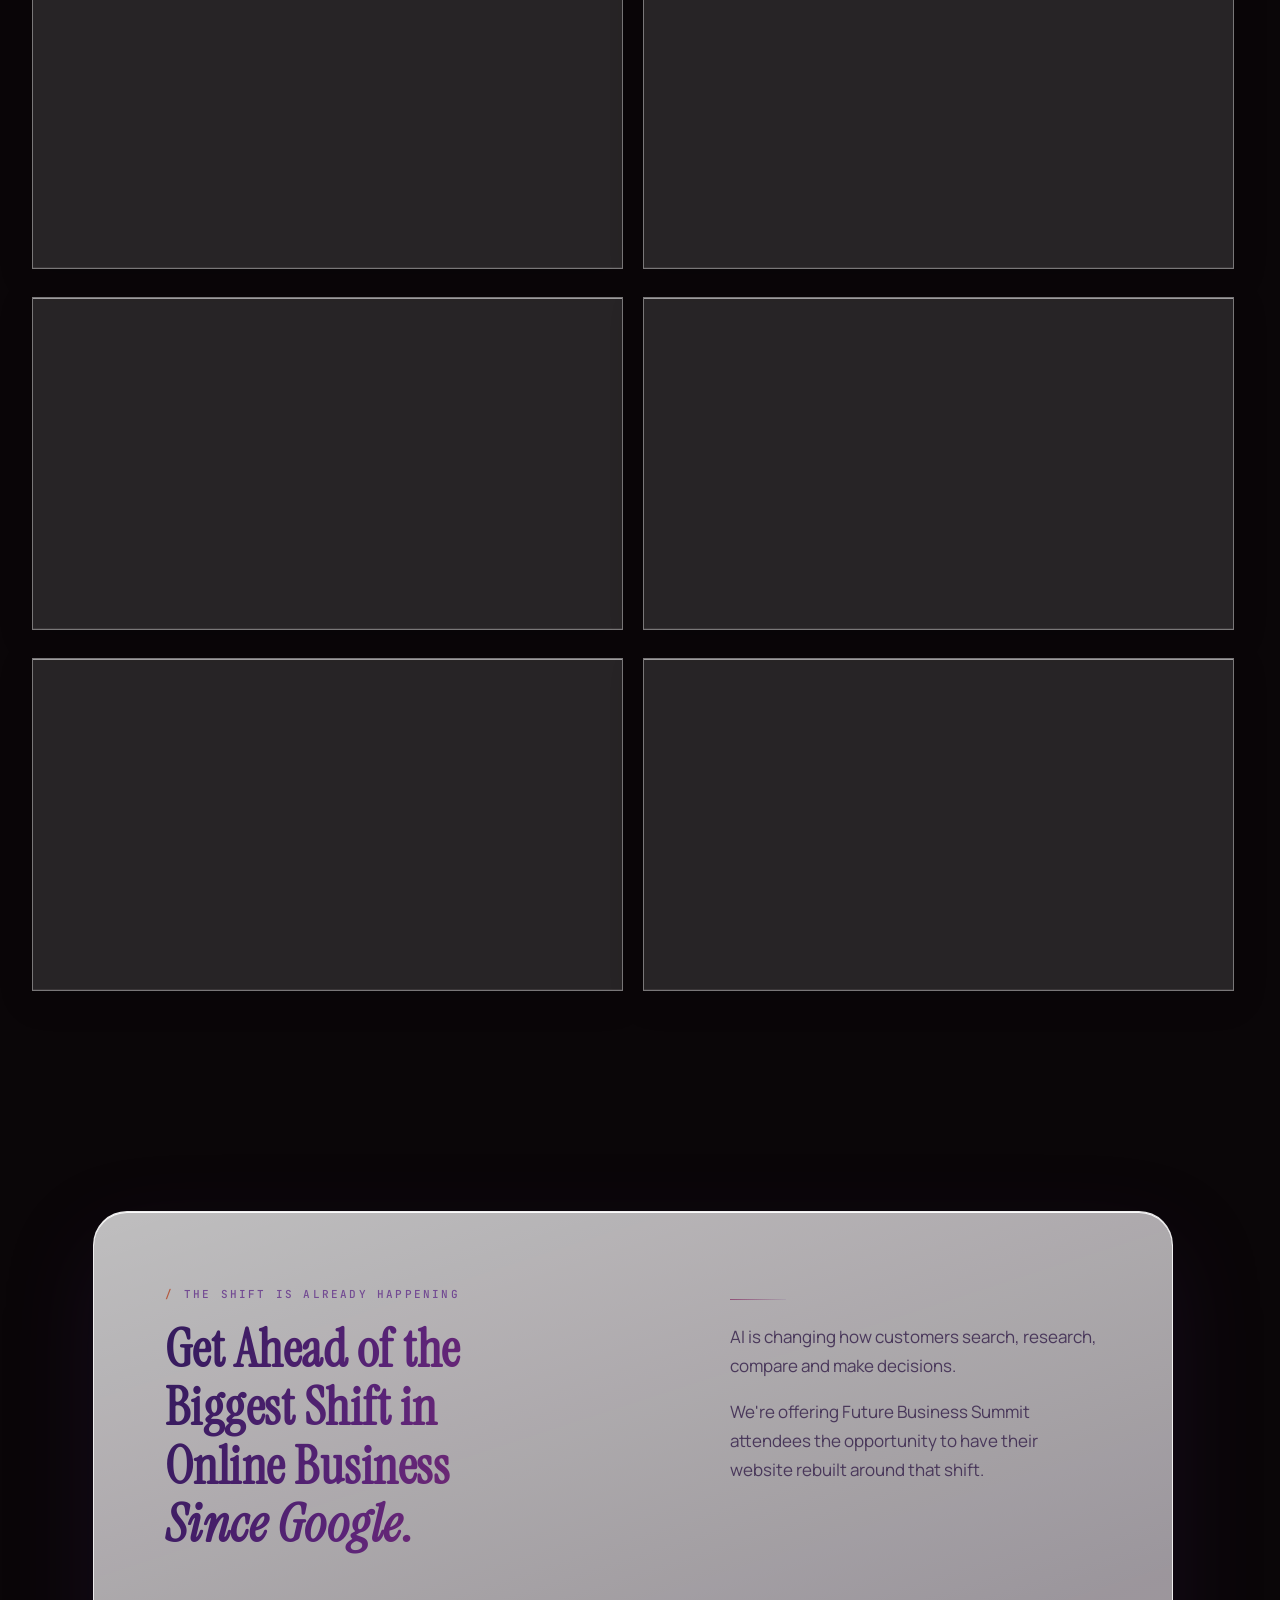
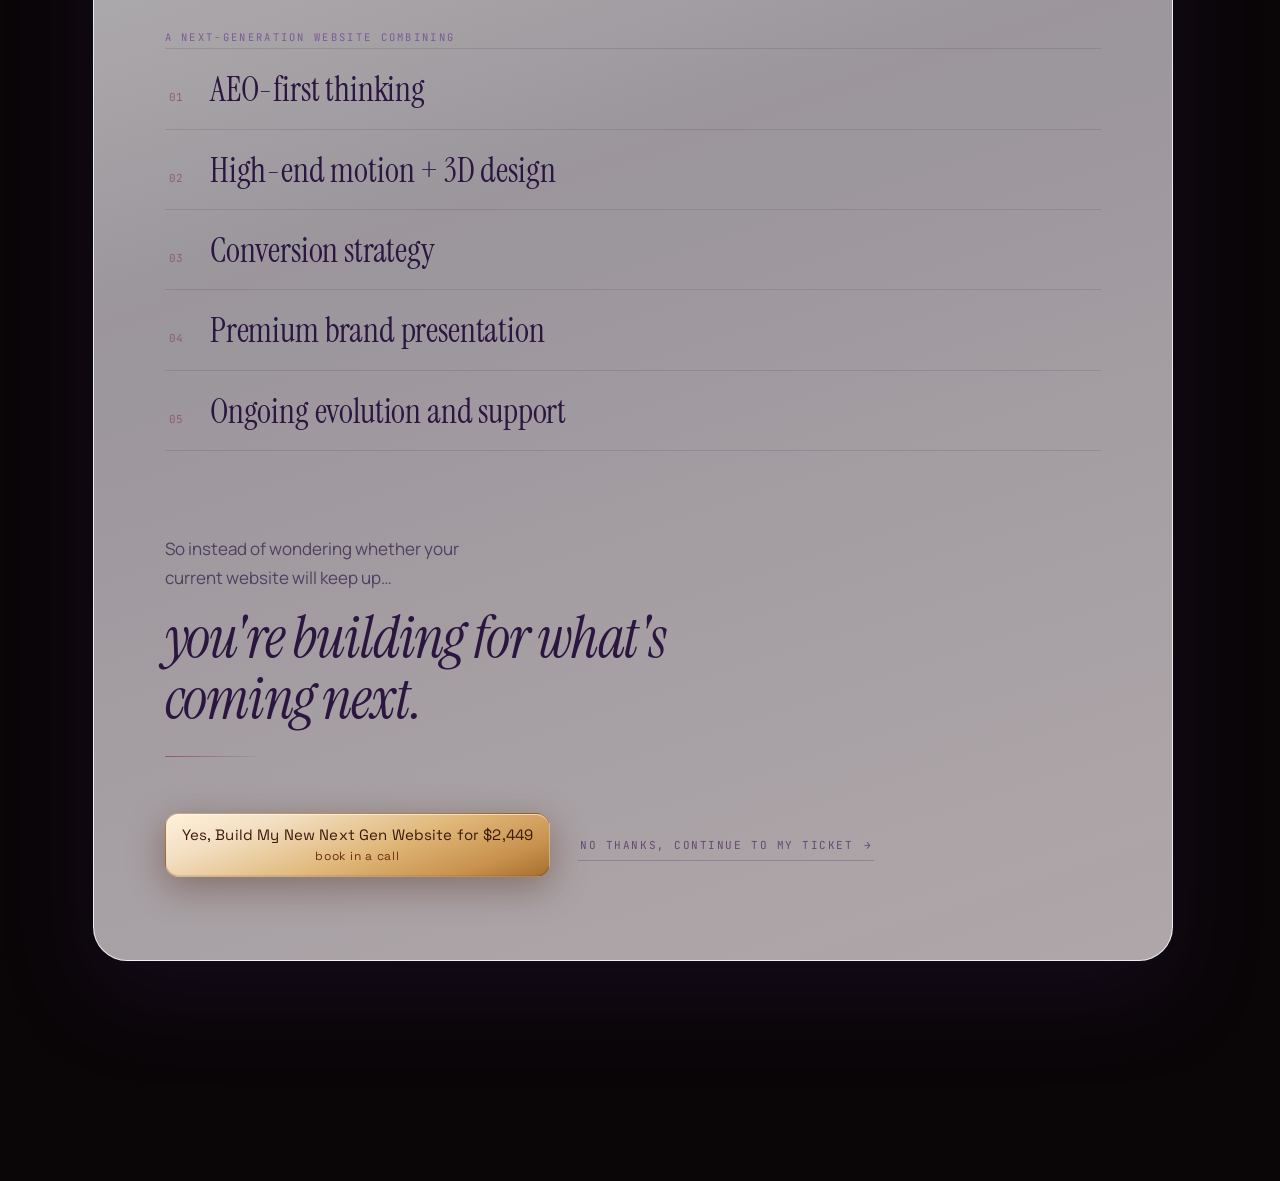
==== commit f00f1bc0: "Add Meta Pixel Lead tracking for the upsell page and Schedule events on book-call CTAs. Co-authored-" ====
--- a/index.html
+++ b/index.html
@@ -22,8 +22,35 @@
   <link rel="preconnect" href="https://assets.cdn.filesafe.space" crossorigin />
   <link rel="preconnect" href="https://flick-award-65707097.figma.site" crossorigin />
   <link rel="dns-prefetch" href="https://cdn.jsdelivr.net" />
+  <link rel="preconnect" href="https://connect.facebook.net" crossorigin />
   <link href="https://fonts.googleapis.com/css2?family=Instrument+Serif:ital,wght@0,400;1,400&family=Manrope:wght@400;500;600;700&family=Space+Grotesk:wght@400;500;600&family=JetBrains+Mono:wght@400;500&display=swap" rel="stylesheet" />
   <link rel="stylesheet" href="styles.css" />
+  <!-- Meta Pixel Code -->
+  <script>
+  !function(f,b,e,v,n,t,s)
+  {if(f.fbq)return;n=f.fbq=function(){n.callMethod?
+  n.callMethod.apply(n,arguments):n.queue.push(arguments)};
+  if(!f._fbq)f._fbq=n;n.push=n;n.loaded=!0;n.version='2.0';
+  n.queue=[];t=b.createElement(e);t.async=!0;
+  t.src=v;s=b.getElementsByTagName(e)[0];
+  s.parentNode.insertBefore(t,s)}(window, document,'script',
+  'https://connect.facebook.net/en_US/fbevents.js');
+  fbq('init', '295459603388735');
+  fbq('track', 'PageView');
+  /* Upsell arrival = post-signup lead — once per session to avoid refresh inflation */
+  try {
+    if (!sessionStorage.getItem('fbs_meta_lead')) {
+      fbq('track', 'Lead', { content_name: 'FBS Upsell', content_category: 'upsell' });
+      sessionStorage.setItem('fbs_meta_lead', '1');
+    }
+  } catch (err) {
+    fbq('track', 'Lead', { content_name: 'FBS Upsell', content_category: 'upsell' });
+  }
+  </script>
+  <noscript><img height="1" width="1" style="display:none"
+  src="https://www.facebook.com/tr?id=295459603388735&ev=PageView&noscript=1"
+  alt="" /></noscript>
+  <!-- End Meta Pixel Code -->
   <noscript>
     <style>
       .fbs-preloader { display: none !important; }
--- a/styles.css
+++ b/styles.css
@@ -391,8 +391,8 @@
 #wonder-experience {
   position: relative;
   z-index: 1;
-  /* Short runway — portal plays out fast, then snaps into portfolio */
-  height: 145vh;
+  /* Longer runway — slower portal → cloudy → portfolio scroll */
+  height: 280vh;
   width: 100%;
   background: transparent;
 }
@@ -1281,19 +1281,14 @@
   display: flex;
   flex-direction: column;
   align-items: center;
+  justify-content: center;
   pointer-events: none;
 }
 
 .wonder-s2-header {
-  margin-top: 12vh;
+  margin-top: 0;
   text-align: center;
   padding: 0 20px;
-}
-
-@media (max-width: 767px) {
-  .wonder-s2-header {
-    margin-top: 8vh;
-  }
 }
 
 .wonder-s2-header h2 {
@@ -1384,6 +1379,8 @@
   overflow: visible;
   background: transparent;
   min-height: 100vh;
+  /* Pull portfolio up into the end of the sticky portal beat */
+  margin-top: -12vh;
 }
 
 .fbs-portfolio-inner {
@@ -1391,9 +1388,9 @@
   z-index: 1;
   max-width: 1320px;
   margin: 0 auto;
-  padding: 120px 32px 40px;
+  padding: 48px 32px 40px;
   opacity: 0;
-  transform: translateY(28px);
+  transform: translateY(16px);
   transition:
     opacity 1.35s cubic-bezier(0.22, 1, 0.36, 1),
     transform 1.35s cubic-bezier(0.22, 1, 0.36, 1);
@@ -2034,7 +2031,11 @@
   }
 
   .fbs-portfolio-inner {
-    padding: 64px 16px 24px;
+    padding: 28px 16px 24px;
+  }
+
+  .fbs-portfolio {
+    margin-top: -8vh;
   }
 
   .fbs-portfolio-grid {
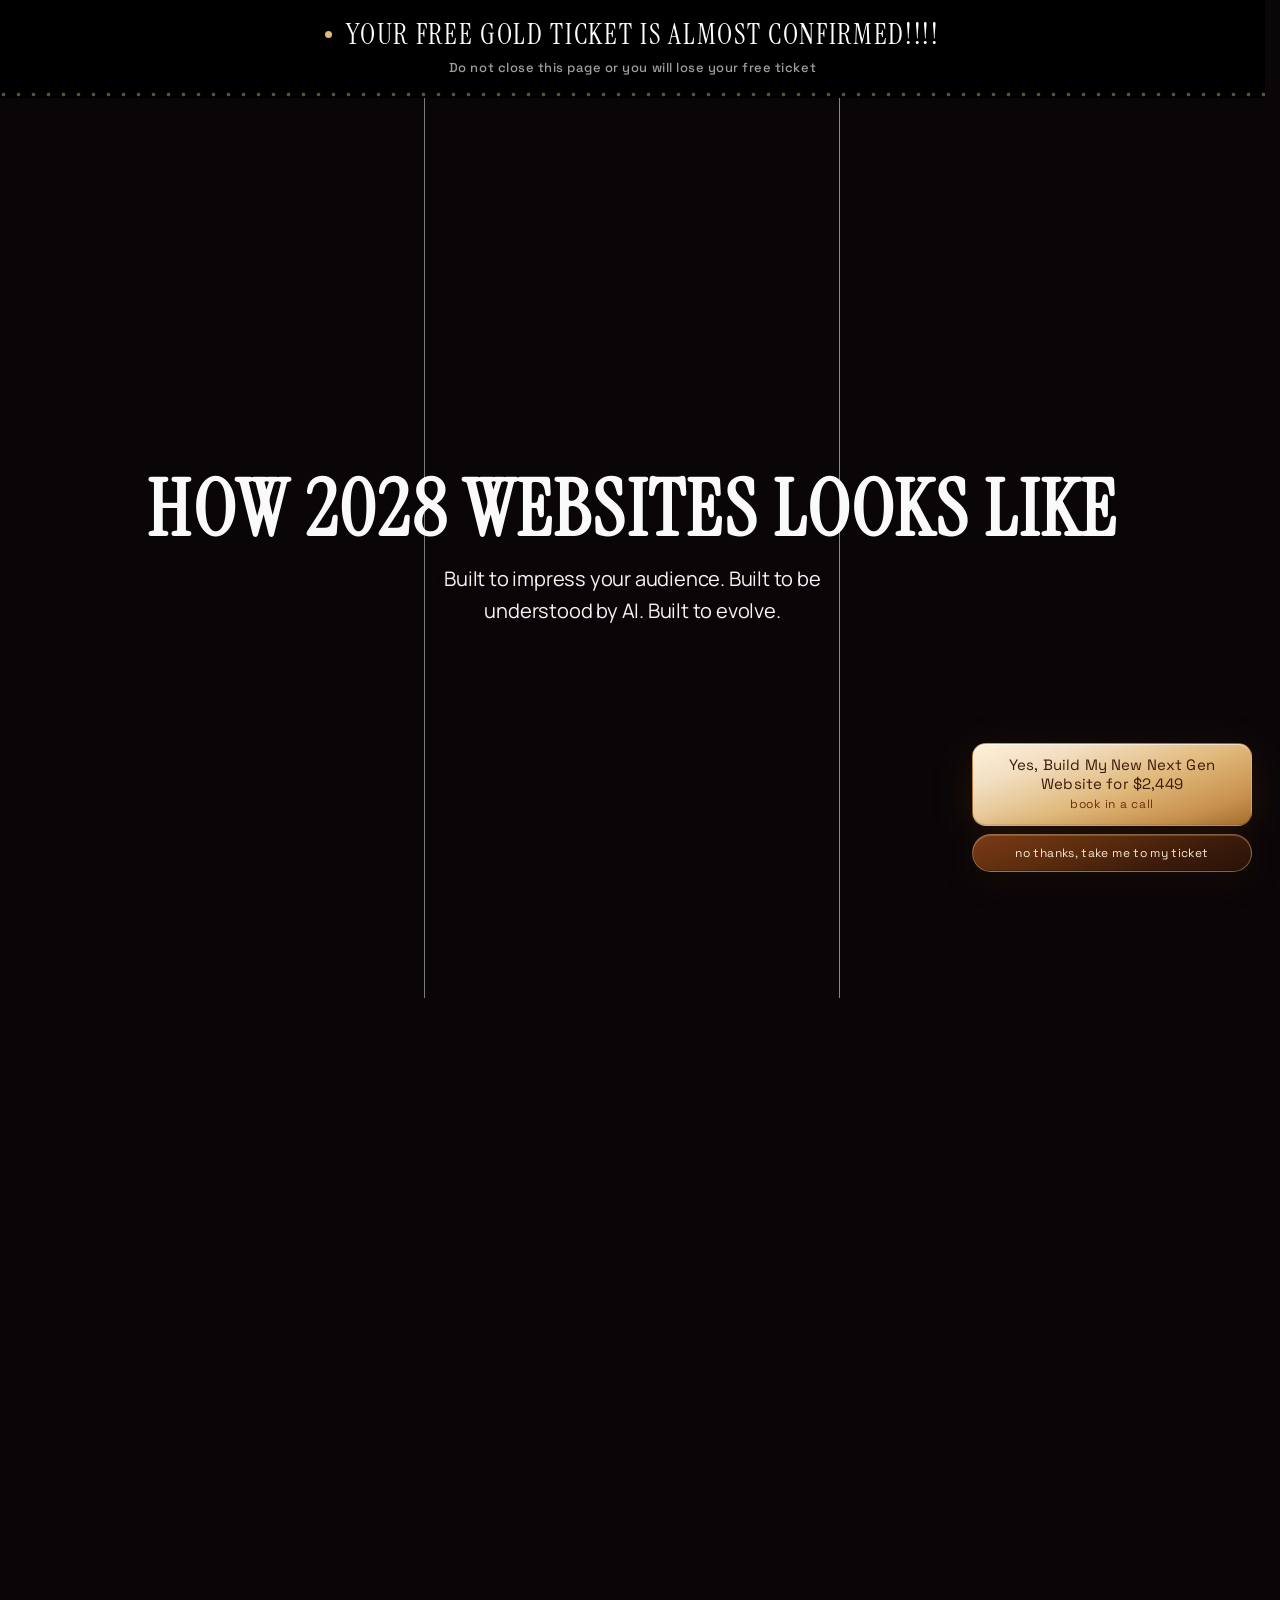
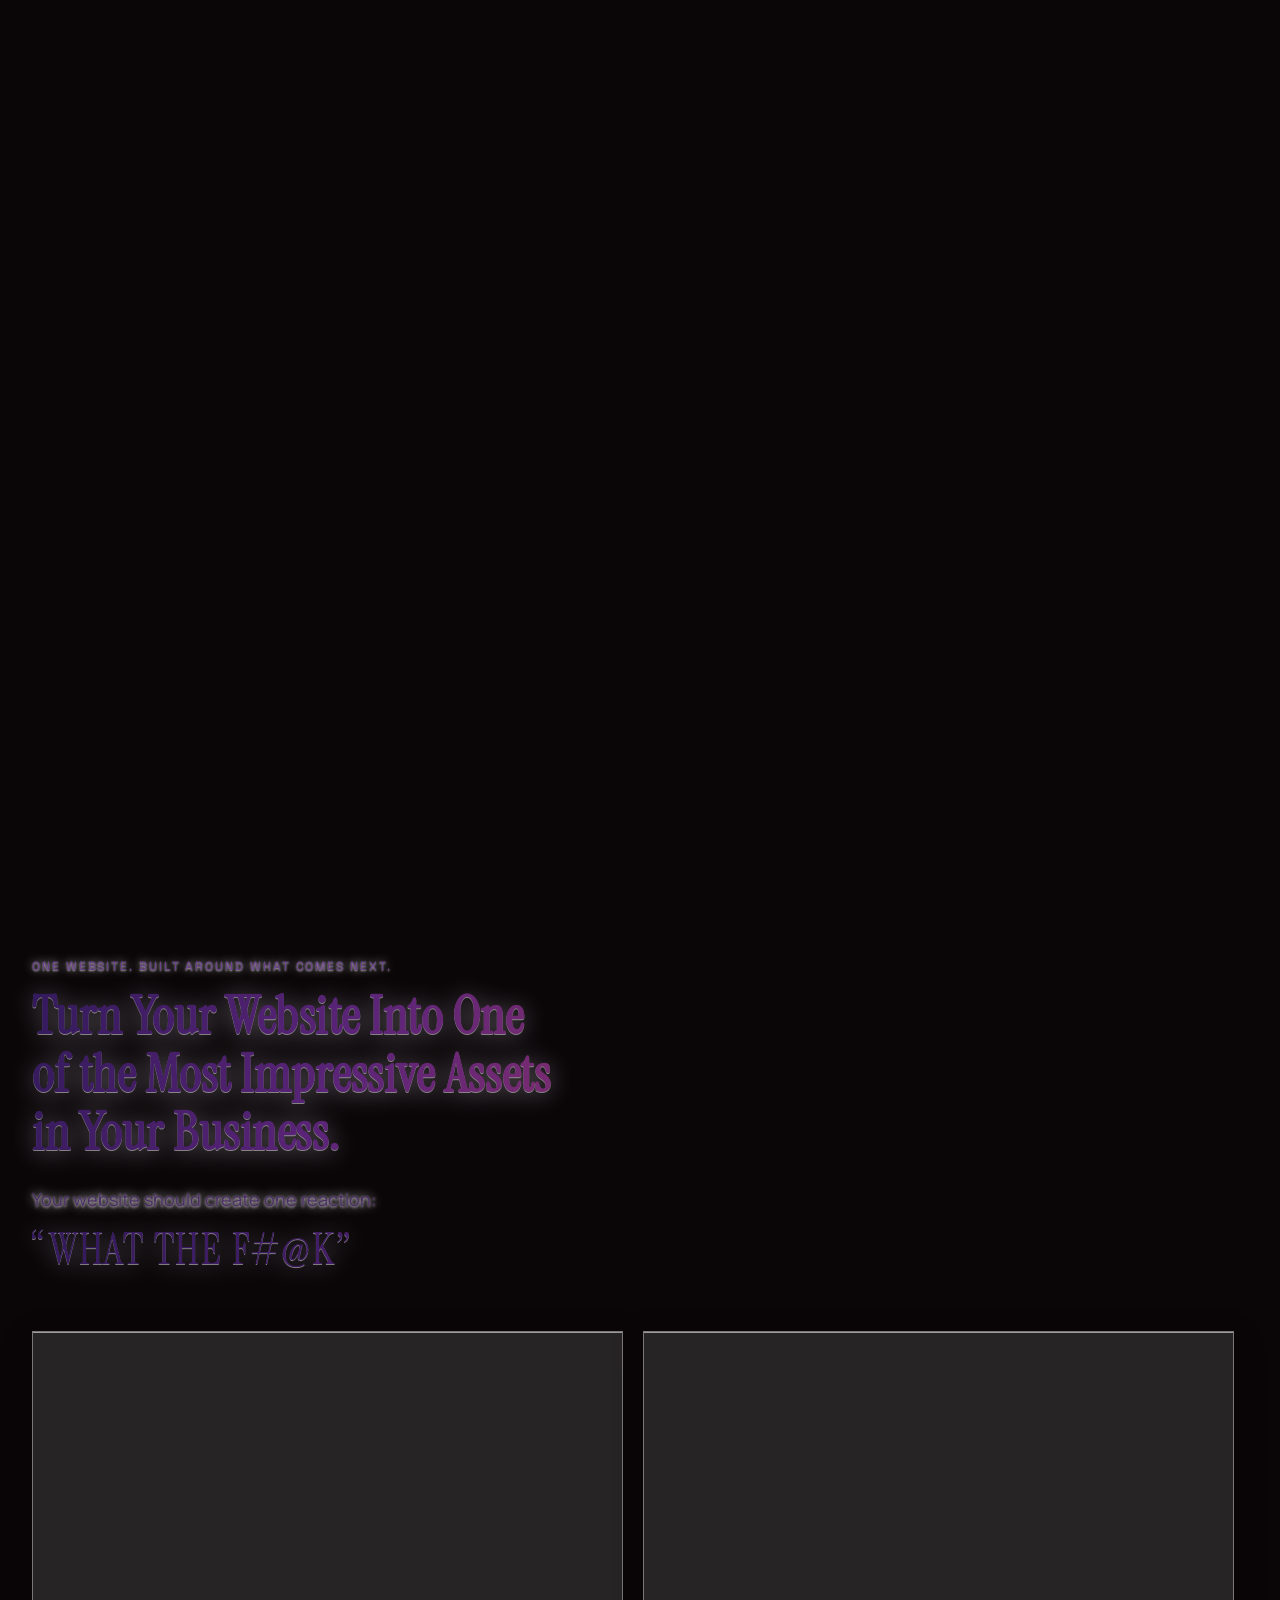
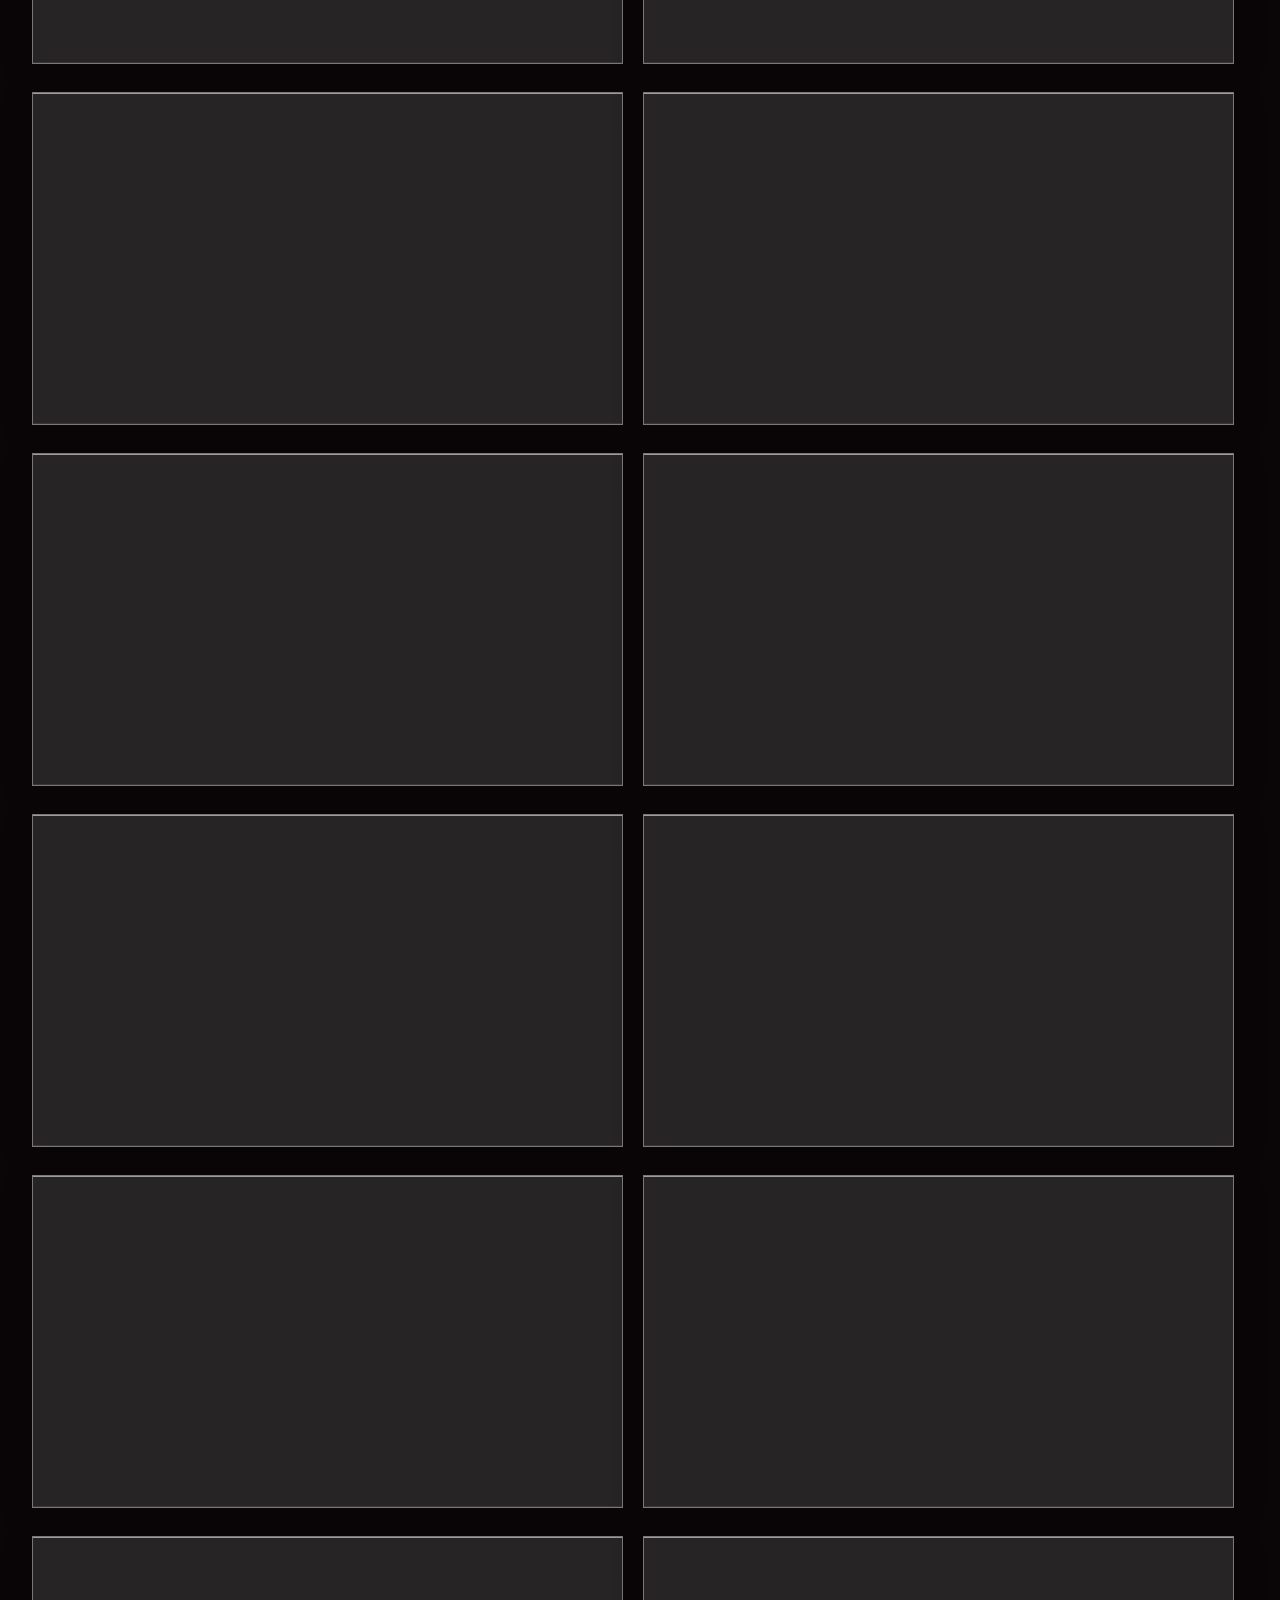
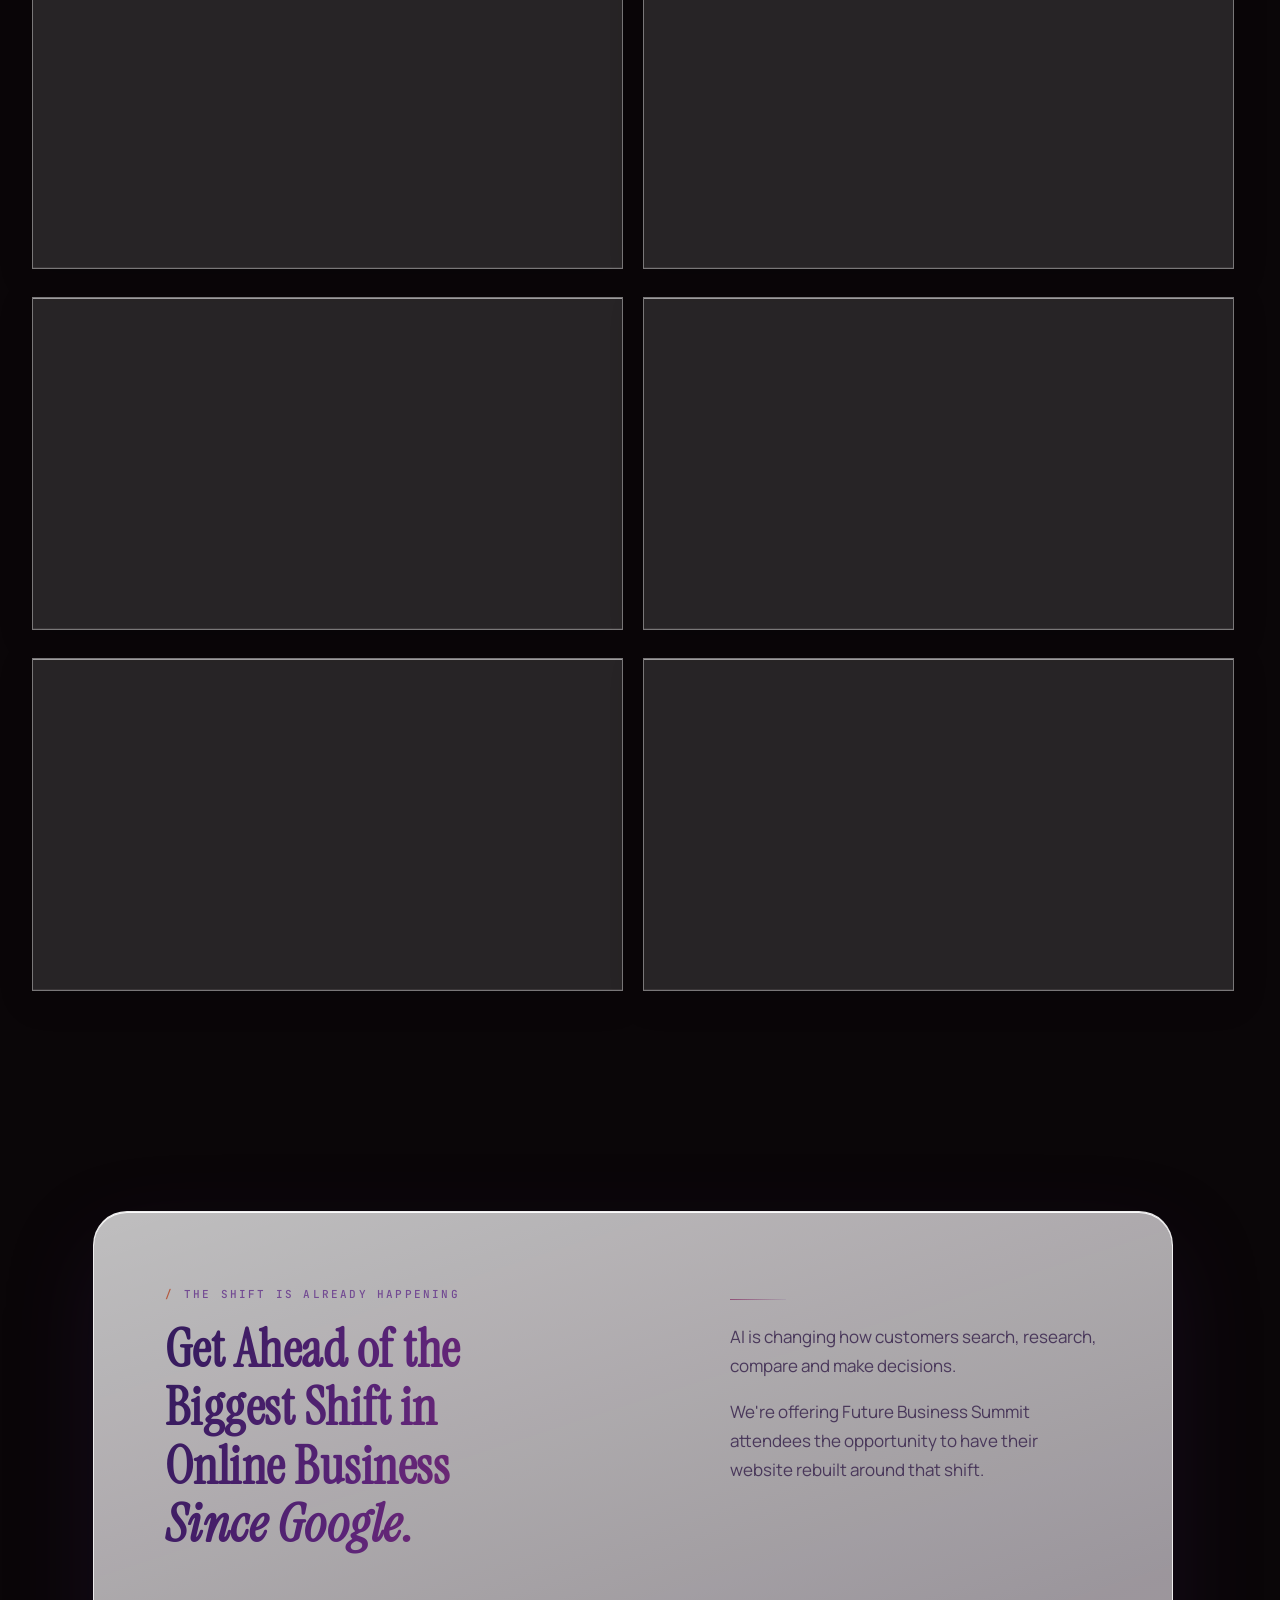
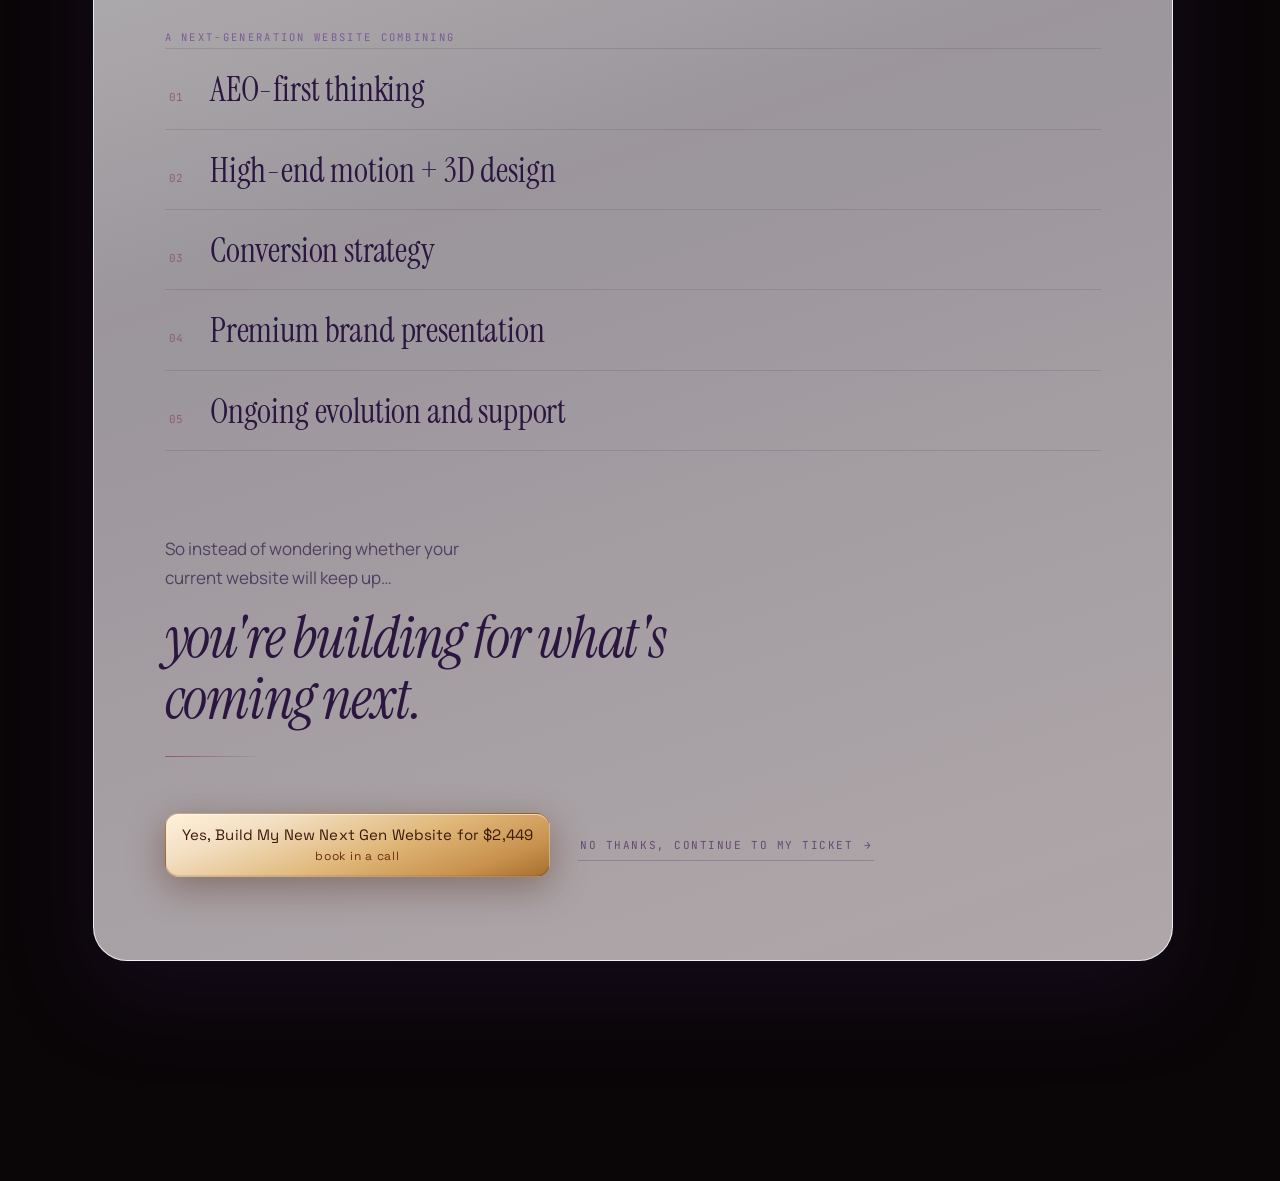
==== commit 48eed62f: "Limit Meta Pixel on the upsell page to PageView only. Co-authored-by: Cursor <cursoragent@cursor.com" ====
--- a/index.html
+++ b/index.html
@@ -37,15 +37,6 @@
   'https://connect.facebook.net/en_US/fbevents.js');
   fbq('init', '295459603388735');
   fbq('track', 'PageView');
-  /* Upsell arrival = post-signup lead — once per session to avoid refresh inflation */
-  try {
-    if (!sessionStorage.getItem('fbs_meta_lead')) {
-      fbq('track', 'Lead', { content_name: 'FBS Upsell', content_category: 'upsell' });
-      sessionStorage.setItem('fbs_meta_lead', '1');
-    }
-  } catch (err) {
-    fbq('track', 'Lead', { content_name: 'FBS Upsell', content_category: 'upsell' });
-  }
   </script>
   <noscript><img height="1" width="1" style="display:none"
   src="https://www.facebook.com/tr?id=295459603388735&ev=PageView&noscript=1"
